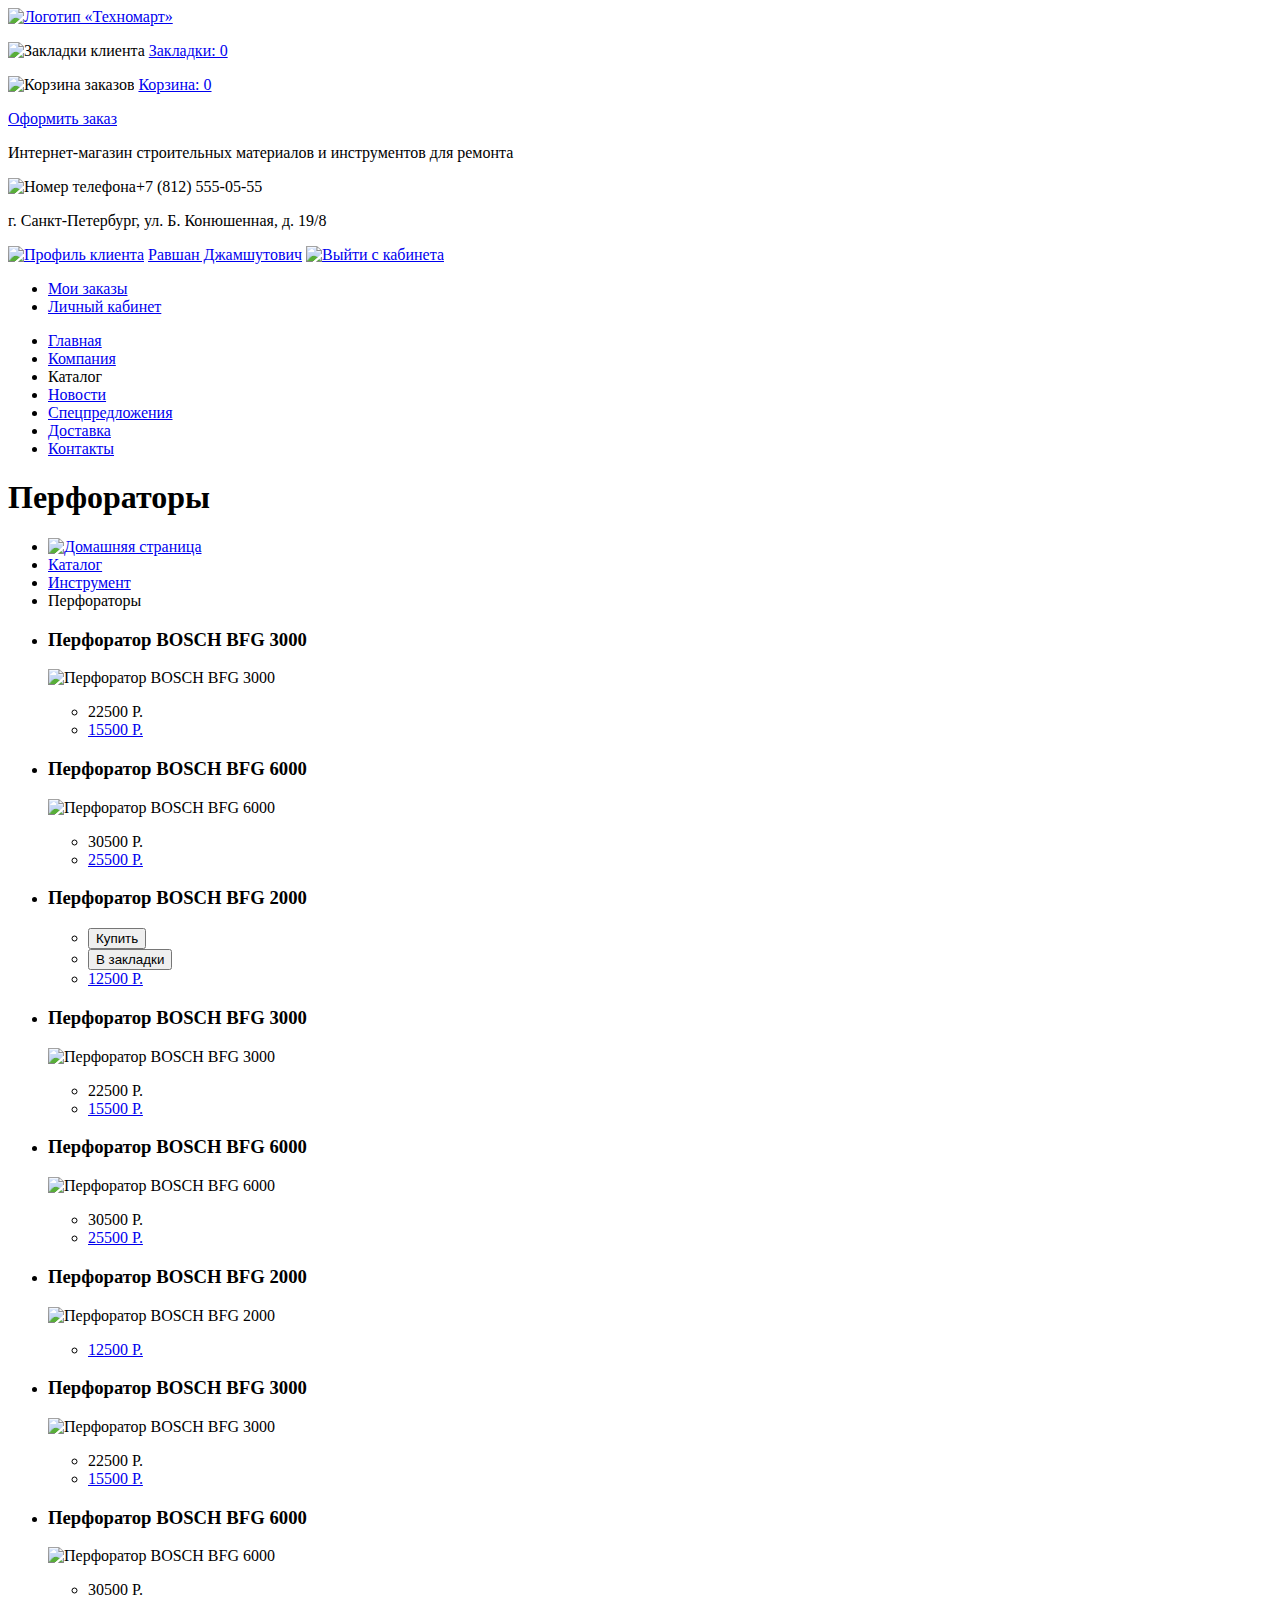
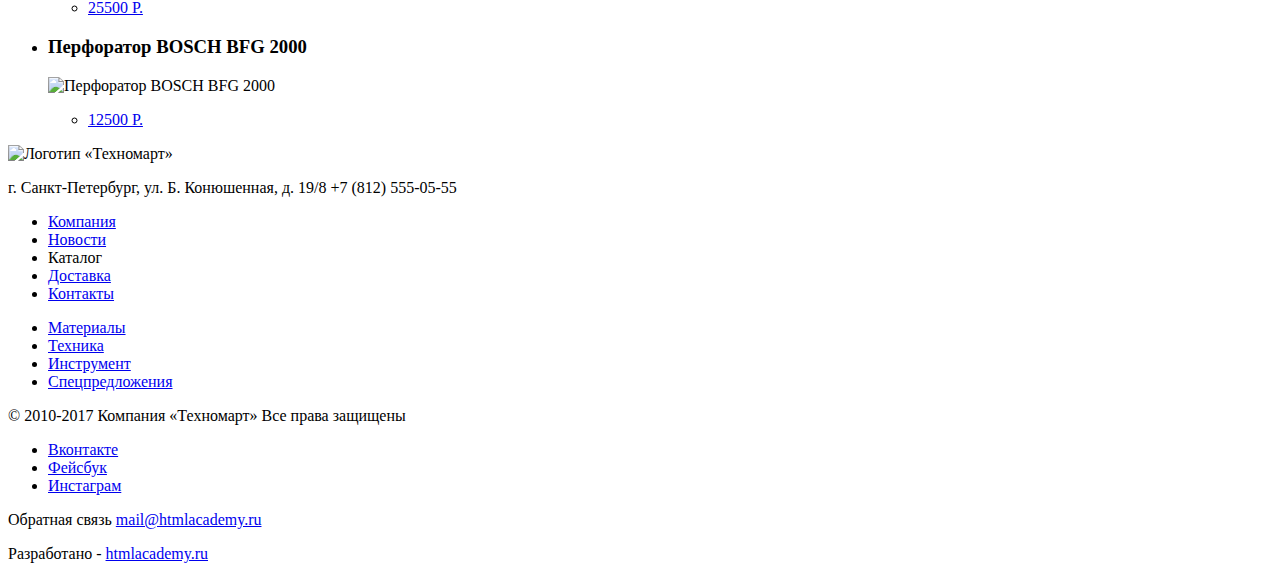
==== catalog.html @ 30ddc464 "Начало разметки личного проекта" ====
<!DOCTYPE html>
<html lang="ru">
  <head>
    <meta charset="utf-8">
    <title>HTML Academy: Техномарт</title>
  </head>
  <body>
    <header>
        <a href="index.html"><img src="img/logo.svg" alt="Логотип «Техномарт»"></a>
        <p><img src="img/marks.jpg" alt="Закладки клиента">
            <a href="#">Закладки: 0</a>
        </p>
        <p><img src="img/basket" alt="Корзина заказов">
            <a href="#">Корзина: 0</a>
        </p>
        <a href="#">Оформить заказ</a>
        <p>Интернет-магазин строительных материалов и инструментов для ремонта</p>
        <p><img src="img/phone.jpg" alt="Номер телефона">+7 (812) 555-05-55</p>
        <p>г. Санкт-Петербург, ул. Б. Конюшенная, д. 19/8</p>
        <div>
            <a href="#"><img src="img/person.jpg" alt="Профиль клиента"></a>
            <a href="#">Равшан Джамшутович</a>
            <a href="#"><img src="img/exit.jpg" alt="Выйти с кабинета"></a>
        </div>    
        <ul>
            <li><a href="#">Мои заказы</a></li>
            <li><a href="#">Личный кабинет</a></li>
        </ul>
        <nav>
            <ul>
              <li><a href="index.html">Главная</a></li>
              <li><a href="#">Компания</a></li>
              <li><a>Каталог</a></li>
              <li><a href="#">Новости</a></li>
              <li><a href="#">Спецпредложения</a></li>
              <li><a href="#">Доставка</a></li>
              <li><a href="#">Контакты</a></li>
            </ul>
        </nav>         
    </header>
    <main>
        <h1>Перфораторы</h1>
        <ul>
            <li><a href="index.html"><img src="img/home.jpg" alt="Домашняя страница"></a></li>
            <li><a href="catalog.html">Каталог</a></li>
            <li><a href="#">Инструмент</a></li>
            <li>Перфораторы</li>
        </ul>
        <section>
            <h2 hidden>Фильтры</h2>
        </section>
        <section>
            <h2 hidden>Сортировка</h2>
        </section>
        <section>
            <h2 hidden>Список товаров</h2>
            <ul>
                <li>
                    <h3>Перфоратор BOSCH BFG 3000</h3>
                    <p><img src="img/product1" alt="Перфоратор BOSCH BFG 3000"></p>
                    <ul>
                        <li>22500 Р.</li>
                        <li><a href="#">15500 Р.</a></li>
                    </ul>
                </li>
                <li>
                    <h3>Перфоратор BOSCH BFG 6000</h3>
                    <p><img src="img/product2" alt="Перфоратор BOSCH BFG 6000"></p>
                    <ul>
                        <li>30500 Р.</li>
                        <li><a href="#">25500 Р.</a></li>
                    </ul>
                </li>
                <li class="new">
                    <h3>Перфоратор BOSCH BFG 2000</h3>
                    <ul>
                        <li><button type="button">Купить</button></li>
                        <li><button type="button">В закладки</button></li> 
                    </ul>
                    <ul>
                        <li><a href="#">12500 Р.</a></li>
                    </ul>
                </li>
                <li>
                    <h3>Перфоратор BOSCH BFG 3000</h3>
                    <p><img src="img/product1" alt="Перфоратор BOSCH BFG 3000"></p>
                    <ul>
                        <li>22500 Р.</li>
                        <li><a href="#">15500 Р.</a></li>
                    </ul>
                </li>
                <li class="new">
                    <h3>Перфоратор BOSCH BFG 6000</h3>
                    <p><img src="img/product2" alt="Перфоратор BOSCH BFG 6000"></p>
                    <ul>
                        <li>30500 Р.</li>
                        <li><a href="#">25500 Р.</a></li>
                    </ul>
                </li>
                <li>
                    <h3>Перфоратор BOSCH BFG 2000</h3>
                    <p><img src="img/product3" alt="Перфоратор BOSCH BFG 2000"></p>
                    <ul>
                        <li><a href="#">12500 Р.</a></li>
                    </ul>
                </li>
                <li class="new">
                    <h3>Перфоратор BOSCH BFG 3000</h3>
                    <p><img src="img/product1" alt="Перфоратор BOSCH BFG 3000"></p>
                    <ul>
                        <li>22500 Р.</li>
                        <li><a href="#">15500 Р.</a></li>
                    </ul>
                </li>
                <li>
                    <h3>Перфоратор BOSCH BFG 6000</h3>
                    <p><img src="img/product2" alt="Перфоратор BOSCH BFG 6000"></p>
                    <ul>
                        <li>30500 Р.</li>
                        <li><a href="#">25500 Р.</a></li>
                    </ul>
                </li>
                <li>
                    <h3>Перфоратор BOSCH BFG 2000</h3>
                    <p><img src="img/product3" alt="Перфоратор BOSCH BFG 2000"></p>
                    <ul>
                        <li><a href="#">12500 Р.</a></li>
                    </ul>
                </li>
            </ul>
        </section>
    </main>
    <footer>
        <a><img src="img/logo.svg" alt="Логотип «Техномарт»"></a>
        <p>г. Санкт-Петербург, ул. Б. Конюшенная, д. 19/8
            +7 (812) 555-05-55</p>
        <ul>
            <li><a href="#">Компания</a></li>
            <li><a href="#">Новости</a></li>
            <li><a>Каталог</a></li>
            <li><a href="#">Доставка</a></li>
            <li><a href="#">Контакты</a></li>
        </ul>
        <ul>
            <li><a href="#">Материалы</a></li>
            <li><a href="#">Техника</a></li>
            <li><a href="#">Инструмент</a></li>
            <li><a href="#">Спецпредложения</a></li>
        </ul>
        <p>&copy; 2010-2017 Компания «Техномарт»
            Все права защищены</p>
        <div>
            <ul>
                <li><a href="#">Вконтакте</a></li>
                <li><a href="#">Фейсбук</a></li>
                <li><a href="#">Инстаграм</a></li>
            </ul>
        </div>
        <p>Обратная связь
            <a href="mailto:mail@htmlacademy.ru">mail@htmlacademy.ru</a></p>
        <p>Разработано -
            <a href="https://htmlacademy.ru/intensive/htmlcss">htmlacademy.ru</a></p>
    </footer>
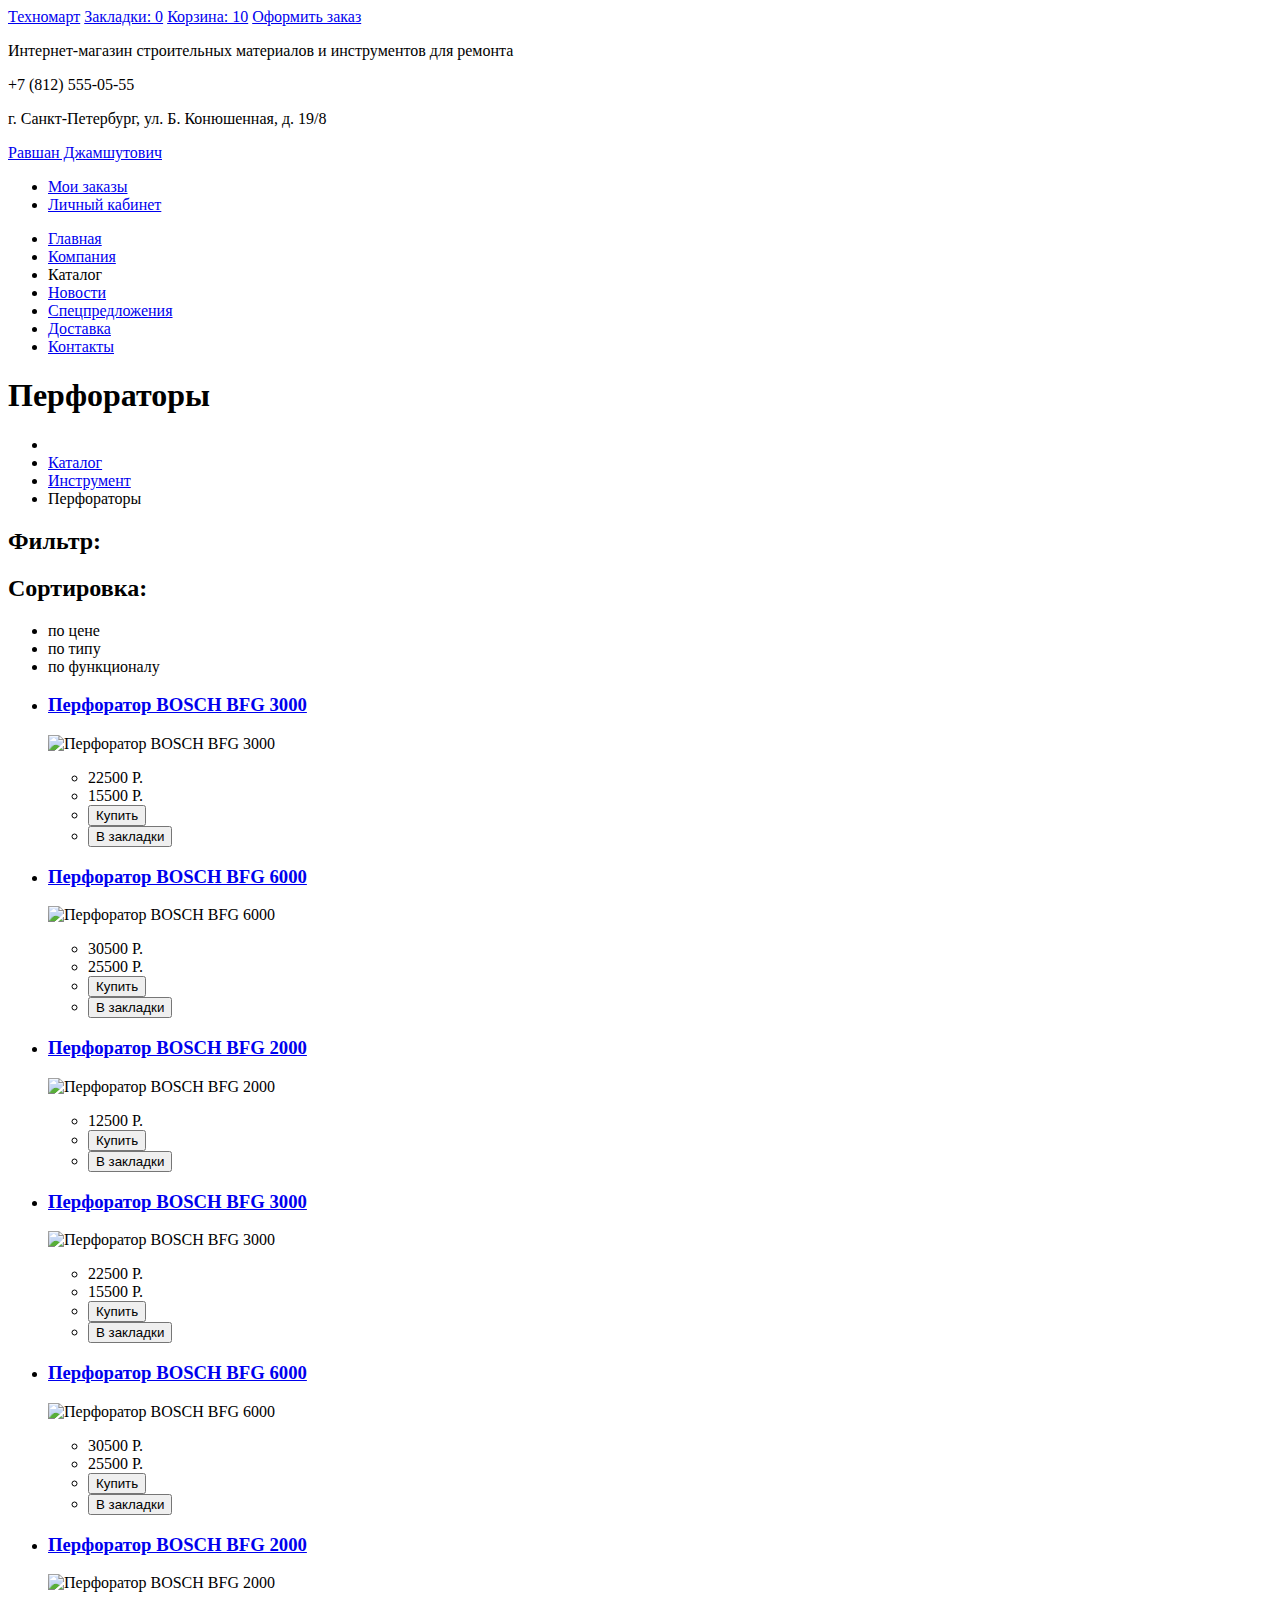
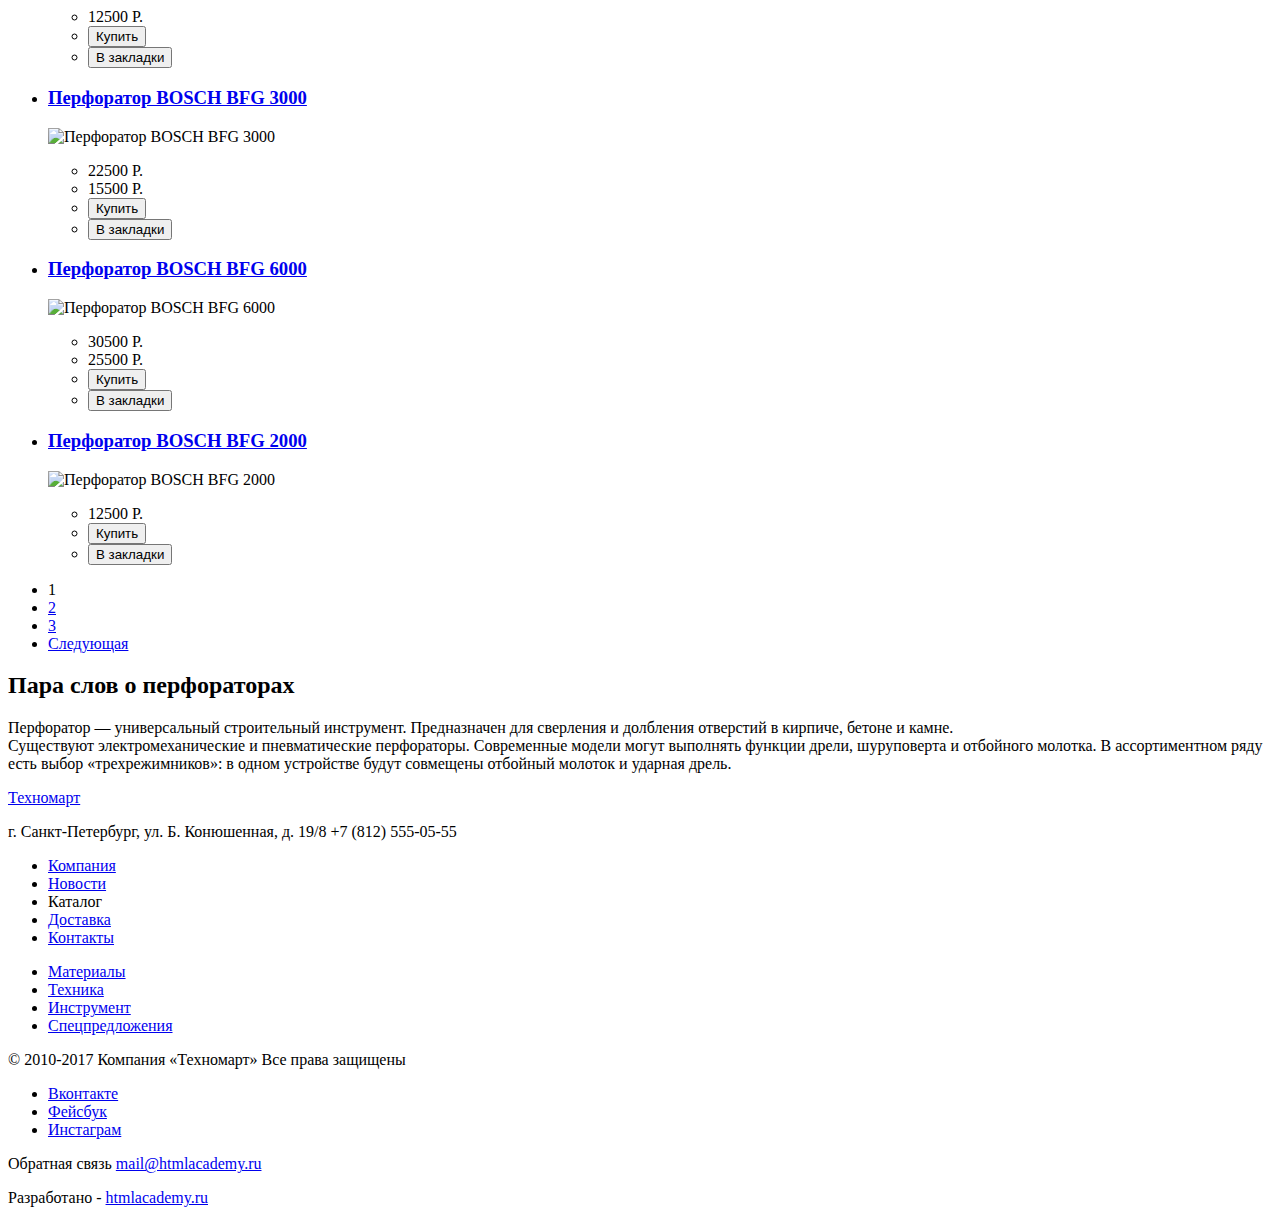
==== commit b4d41f99: "Дополнила разметку личного проекта" ====
--- a/catalog.html
+++ b/catalog.html
@@ -1,163 +1,214 @@
 <!DOCTYPE html>
 <html lang="ru">
-  <head>
-    <meta charset="utf-8">
-    <title>HTML Academy: Техномарт</title>
-  </head>
-  <body>
-    <header>
-        <a href="index.html"><img src="img/logo.svg" alt="Логотип «Техномарт»"></a>
-        <p><img src="img/marks.jpg" alt="Закладки клиента">
-            <a href="#">Закладки: 0</a>
-        </p>
-        <p><img src="img/basket" alt="Корзина заказов">
-            <a href="#">Корзина: 0</a>
-        </p>
-        <a href="#">Оформить заказ</a>
-        <p>Интернет-магазин строительных материалов и инструментов для ремонта</p>
-        <p><img src="img/phone.jpg" alt="Номер телефона">+7 (812) 555-05-55</p>
-        <p>г. Санкт-Петербург, ул. Б. Конюшенная, д. 19/8</p>
-        <div>
-            <a href="#"><img src="img/person.jpg" alt="Профиль клиента"></a>
-            <a href="#">Равшан Джамшутович</a>
-            <a href="#"><img src="img/exit.jpg" alt="Выйти с кабинета"></a>
-        </div>    
-        <ul>
-            <li><a href="#">Мои заказы</a></li>
-            <li><a href="#">Личный кабинет</a></li>
-        </ul>
-        <nav>
-            <ul>
-              <li><a href="index.html">Главная</a></li>
-              <li><a href="#">Компания</a></li>
-              <li><a>Каталог</a></li>
-              <li><a href="#">Новости</a></li>
-              <li><a href="#">Спецпредложения</a></li>
-              <li><a href="#">Доставка</a></li>
-              <li><a href="#">Контакты</a></li>
-            </ul>
-        </nav>         
-    </header>
-    <main>
-        <h1>Перфораторы</h1>
-        <ul>
-            <li><a href="index.html"><img src="img/home.jpg" alt="Домашняя страница"></a></li>
-            <li><a href="catalog.html">Каталог</a></li>
-            <li><a href="#">Инструмент</a></li>
-            <li>Перфораторы</li>
-        </ul>
-        <section>
-            <h2 hidden>Фильтры</h2>
-        </section>
-        <section>
-            <h2 hidden>Сортировка</h2>
-        </section>
-        <section>
-            <h2 hidden>Список товаров</h2>
-            <ul>
-                <li>
-                    <h3>Перфоратор BOSCH BFG 3000</h3>
-                    <p><img src="img/product1" alt="Перфоратор BOSCH BFG 3000"></p>
-                    <ul>
-                        <li>22500 Р.</li>
-                        <li><a href="#">15500 Р.</a></li>
-                    </ul>
-                </li>
-                <li>
-                    <h3>Перфоратор BOSCH BFG 6000</h3>
-                    <p><img src="img/product2" alt="Перфоратор BOSCH BFG 6000"></p>
-                    <ul>
-                        <li>30500 Р.</li>
-                        <li><a href="#">25500 Р.</a></li>
-                    </ul>
-                </li>
-                <li class="new">
-                    <h3>Перфоратор BOSCH BFG 2000</h3>
-                    <ul>
-                        <li><button type="button">Купить</button></li>
-                        <li><button type="button">В закладки</button></li> 
-                    </ul>
-                    <ul>
-                        <li><a href="#">12500 Р.</a></li>
-                    </ul>
-                </li>
-                <li>
-                    <h3>Перфоратор BOSCH BFG 3000</h3>
-                    <p><img src="img/product1" alt="Перфоратор BOSCH BFG 3000"></p>
-                    <ul>
-                        <li>22500 Р.</li>
-                        <li><a href="#">15500 Р.</a></li>
-                    </ul>
-                </li>
-                <li class="new">
-                    <h3>Перфоратор BOSCH BFG 6000</h3>
-                    <p><img src="img/product2" alt="Перфоратор BOSCH BFG 6000"></p>
-                    <ul>
-                        <li>30500 Р.</li>
-                        <li><a href="#">25500 Р.</a></li>
-                    </ul>
-                </li>
-                <li>
-                    <h3>Перфоратор BOSCH BFG 2000</h3>
-                    <p><img src="img/product3" alt="Перфоратор BOSCH BFG 2000"></p>
-                    <ul>
-                        <li><a href="#">12500 Р.</a></li>
-                    </ul>
-                </li>
-                <li class="new">
-                    <h3>Перфоратор BOSCH BFG 3000</h3>
-                    <p><img src="img/product1" alt="Перфоратор BOSCH BFG 3000"></p>
-                    <ul>
-                        <li>22500 Р.</li>
-                        <li><a href="#">15500 Р.</a></li>
-                    </ul>
-                </li>
-                <li>
-                    <h3>Перфоратор BOSCH BFG 6000</h3>
-                    <p><img src="img/product2" alt="Перфоратор BOSCH BFG 6000"></p>
-                    <ul>
-                        <li>30500 Р.</li>
-                        <li><a href="#">25500 Р.</a></li>
-                    </ul>
-                </li>
-                <li>
-                    <h3>Перфоратор BOSCH BFG 2000</h3>
-                    <p><img src="img/product3" alt="Перфоратор BOSCH BFG 2000"></p>
-                    <ul>
-                        <li><a href="#">12500 Р.</a></li>
-                    </ul>
-                </li>
-            </ul>
-        </section>
-    </main>
-    <footer>
-        <a><img src="img/logo.svg" alt="Логотип «Техномарт»"></a>
-        <p>г. Санкт-Петербург, ул. Б. Конюшенная, д. 19/8
-            +7 (812) 555-05-55</p>
-        <ul>
-            <li><a href="#">Компания</a></li>
-            <li><a href="#">Новости</a></li>
-            <li><a>Каталог</a></li>
-            <li><a href="#">Доставка</a></li>
-            <li><a href="#">Контакты</a></li>
-        </ul>
-        <ul>
-            <li><a href="#">Материалы</a></li>
-            <li><a href="#">Техника</a></li>
-            <li><a href="#">Инструмент</a></li>
-            <li><a href="#">Спецпредложения</a></li>
-        </ul>
-        <p>&copy; 2010-2017 Компания «Техномарт»
-            Все права защищены</p>
-        <div>
-            <ul>
-                <li><a href="#">Вконтакте</a></li>
-                <li><a href="#">Фейсбук</a></li>
-                <li><a href="#">Инстаграм</a></li>
-            </ul>
-        </div>
-        <p>Обратная связь
-            <a href="mailto:mail@htmlacademy.ru">mail@htmlacademy.ru</a></p>
-        <p>Разработано -
-            <a href="https://htmlacademy.ru/intensive/htmlcss">htmlacademy.ru</a></p>
-    </footer>+
+<head>
+  <meta charset="utf-8">
+  <title>HTML Academy: Техномарт</title>
+</head>
+
+<body>
+  <header>
+    <div>
+      <a href="index.html">Техномарт</a>
+      <a href="#">Закладки: 0</a>
+      <a href="#">Корзина: 10</a>
+      <a href="#">Оформить заказ</a>
+    </div>
+    <p>Интернет-магазин строительных материалов и инструментов для ремонта</p>
+    <p>+7 (812) 555-05-55</p>
+    <p>г. Санкт-Петербург, ул. Б. Конюшенная, д. 19/8</p>
+    <p><a href="#">Равшан Джамшутович</a></p>
+    <ul>
+      <li><a href="#">Мои заказы</a></li>
+      <li><a href="#">Личный кабинет</a></li>
+    </ul>
+    <nav>
+      <ul>
+        <li><a href="index.html">Главная</a></li>
+        <li><a href="#">Компания</a></li>
+        <li><a>Каталог</a></li>
+        <li><a href="#">Новости</a></li>
+        <li><a href="#">Спецпредложения</a></li>
+        <li><a href="#">Доставка</a></li>
+        <li><a href="#">Контакты</a></li>
+      </ul>
+    </nav>
+  </header>
+  <main>
+    <h1>Перфораторы</h1>
+    <ul>
+      <li><a href="index.html"></a></li>
+      <li><a href="catalog.html">Каталог</a></li>
+      <li><a href="#">Инструмент</a></li>
+      <li>Перфораторы</li>
+    </ul>
+    <section>
+      <h2>Фильтр:</h2>
+    </section>
+    <section>
+      <h2>Сортировка:</h2>
+      <ul>
+        <li>по цене</li>
+        <li>по типу</li>
+        <li>по функционалу</li>
+      </ul>
+    </section>
+    <section>
+      <h2 hidden>Список товаров</h2>
+      <ul>
+        <li>
+          <h3><a href="#">Перфоратор BOSCH BFG 3000</a></h3>
+          <p><img src="img/bfg3000.jpg" alt="Перфоратор BOSCH BFG 3000"></p>
+          <ul>
+            <li>22500 Р.</li>
+            <li>15500 Р.</li>
+          </ul>
+          <ul>
+            <li><button type="button">Купить</button></li>
+            <li><button type="button">В закладки</button></li>
+          </ul>
+        </li>
+        <li>
+          <h3><a href="#">Перфоратор BOSCH BFG 6000</a></h3>
+          <p><img src="img/bfg6000.jpg" alt="Перфоратор BOSCH BFG 6000"></p>
+          <ul>
+            <li>30500 Р.</li>
+            <li>25500 Р.</li>
+          </ul>
+          <ul>
+            <li><button type="button">Купить</button></li>
+            <li><button type="button">В закладки</button></li>
+          </ul>
+        </li>
+        <li class="new">
+          <h3><a href="#">Перфоратор BOSCH BFG 2000</a></h3>
+          <p><img src="img/bfg2000.jpg" alt="Перфоратор BOSCH BFG 2000"></p>
+          <ul>
+            <li>12500 Р.</li>
+          </ul>
+          <ul>
+            <li><button type="button">Купить</button></li>
+            <li><button type="button">В закладки</button></li>
+          </ul>
+        </li>
+        <li>
+          <h3><a href="#">Перфоратор BOSCH BFG 3000</a></h3>
+          <p><img src="img/bfg3000.jpg" alt="Перфоратор BOSCH BFG 3000"></p>
+          <ul>
+            <li>22500 Р.</li>
+            <li>15500 Р.</li>
+          </ul>
+          <ul>
+            <li><button type="button">Купить</button></li>
+            <li><button type="button">В закладки</button></li>
+          </ul>
+        </li>
+        <li class="new">
+          <h3><a href="#">Перфоратор BOSCH BFG 6000</a></h3>
+          <p><img src="img/bfg6000.jpg" alt="Перфоратор BOSCH BFG 6000"></p>
+          <ul>
+            <li>30500 Р.</li>
+            <li>25500 Р.</li>
+          </ul>
+          <ul>
+            <li><button type="button">Купить</button></li>
+            <li><button type="button">В закладки</button></li>
+          </ul>
+        </li>
+        <li>
+          <h3><a href="#">Перфоратор BOSCH BFG 2000</a></h3>
+          <p><img src="img/bfg2000.jpg" alt="Перфоратор BOSCH BFG 2000"></p>
+          <ul>
+            <li>12500 Р.</li>
+          </ul>
+          <ul>
+            <li><button type="button">Купить</button></li>
+            <li><button type="button">В закладки</button></li>
+          </ul>
+        </li>
+        <li class="new">
+          <h3><a href="#">Перфоратор BOSCH BFG 3000</a></h3>
+          <p><img src="img/bfg3000.jpg" alt="Перфоратор BOSCH BFG 3000"></p>
+          <ul>
+            <li>22500 Р.</li>
+            <li>15500 Р.</li>
+          </ul>
+          <ul>
+            <li><button type="button">Купить</button></li>
+            <li><button type="button">В закладки</button></li>
+          </ul>
+        </li>
+        <li>
+          <h3><a href="#">Перфоратор BOSCH BFG 6000</a></h3>
+          <p><img src="img/bfg6000.jpg" alt="Перфоратор BOSCH BFG 6000"></p>
+          <ul>
+            <li>30500 Р.</li>
+            <li>25500 Р.</li>
+          </ul>
+          <ul>
+            <li><button type="button">Купить</button></li>
+            <li><button type="button">В закладки</button></li>
+          </ul>
+        </li>
+        <li>
+          <h3><a href="#">Перфоратор BOSCH BFG 2000</a></h3>
+          <p><img src="img/bfg2000.jpg" alt="Перфоратор BOSCH BFG 2000"></p>
+          <ul>
+            <li>12500 Р.</li>
+          </ul>
+          <ul>
+            <li><button type="button">Купить</button></li>
+            <li><button type="button">В закладки</button></li>
+          </ul>
+        </li>
+      </ul>
+      <ul>
+        <li><a>1</a></li>
+        <li><a href="#">2</a></li>
+        <li><a href="#">3</a></li>
+        <li><a href="#">Следующая</a></li>
+      </ul>
+    </section>
+    <section>
+      <h2>Пара слов о перфораторах</h2>
+      <p>Перфоратор — универсальный строительный инструмент. Предназначен для сверления и долбления отверстий в кирпиче,
+        бетоне и камне.<br>
+        Существуют электромеханические и пневматические перфораторы. Современные модели могут выполнять функции дрели,
+        шуруповерта и отбойного молотка. В ассортиментном ряду есть выбор «трехрежимников»: в одном устройстве будут
+        совмещены отбойный молоток и ударная дрель.</p>
+    </section>
+  </main>
+  <footer>
+    <a href="index.html">Техномарт</a>
+    <p>г. Санкт-Петербург, ул. Б. Конюшенная, д. 19/8
+      +7 (812) 555-05-55</p>
+    <ul>
+      <li><a href="#">Компания</a></li>
+      <li><a href="#">Новости</a></li>
+      <li><a>Каталог</a></li>
+      <li><a href="#">Доставка</a></li>
+      <li><a href="#">Контакты</a></li>
+    </ul>
+    <ul>
+      <li><a href="#">Материалы</a></li>
+      <li><a href="#">Техника</a></li>
+      <li><a href="#">Инструмент</a></li>
+      <li><a href="#">Спецпредложения</a></li>
+    </ul>
+    <p>&copy; 2010-2017 Компания «Техномарт»
+      Все права защищены</p>
+    <div>
+      <ul>
+        <li><a href="#">Вконтакте</a></li>
+        <li><a href="#">Фейсбук</a></li>
+        <li><a href="#">Инстаграм</a></li>
+      </ul>
+    </div>
+    <p>Обратная связь
+      <a href="mailto:mail@htmlacademy.ru">mail@htmlacademy.ru</a></p>
+    <p>Разработано -
+      <a href="https://htmlacademy.ru/intensive/htmlcss">htmlacademy.ru</a></p>
+  </footer>
+</body>
+
+</html>
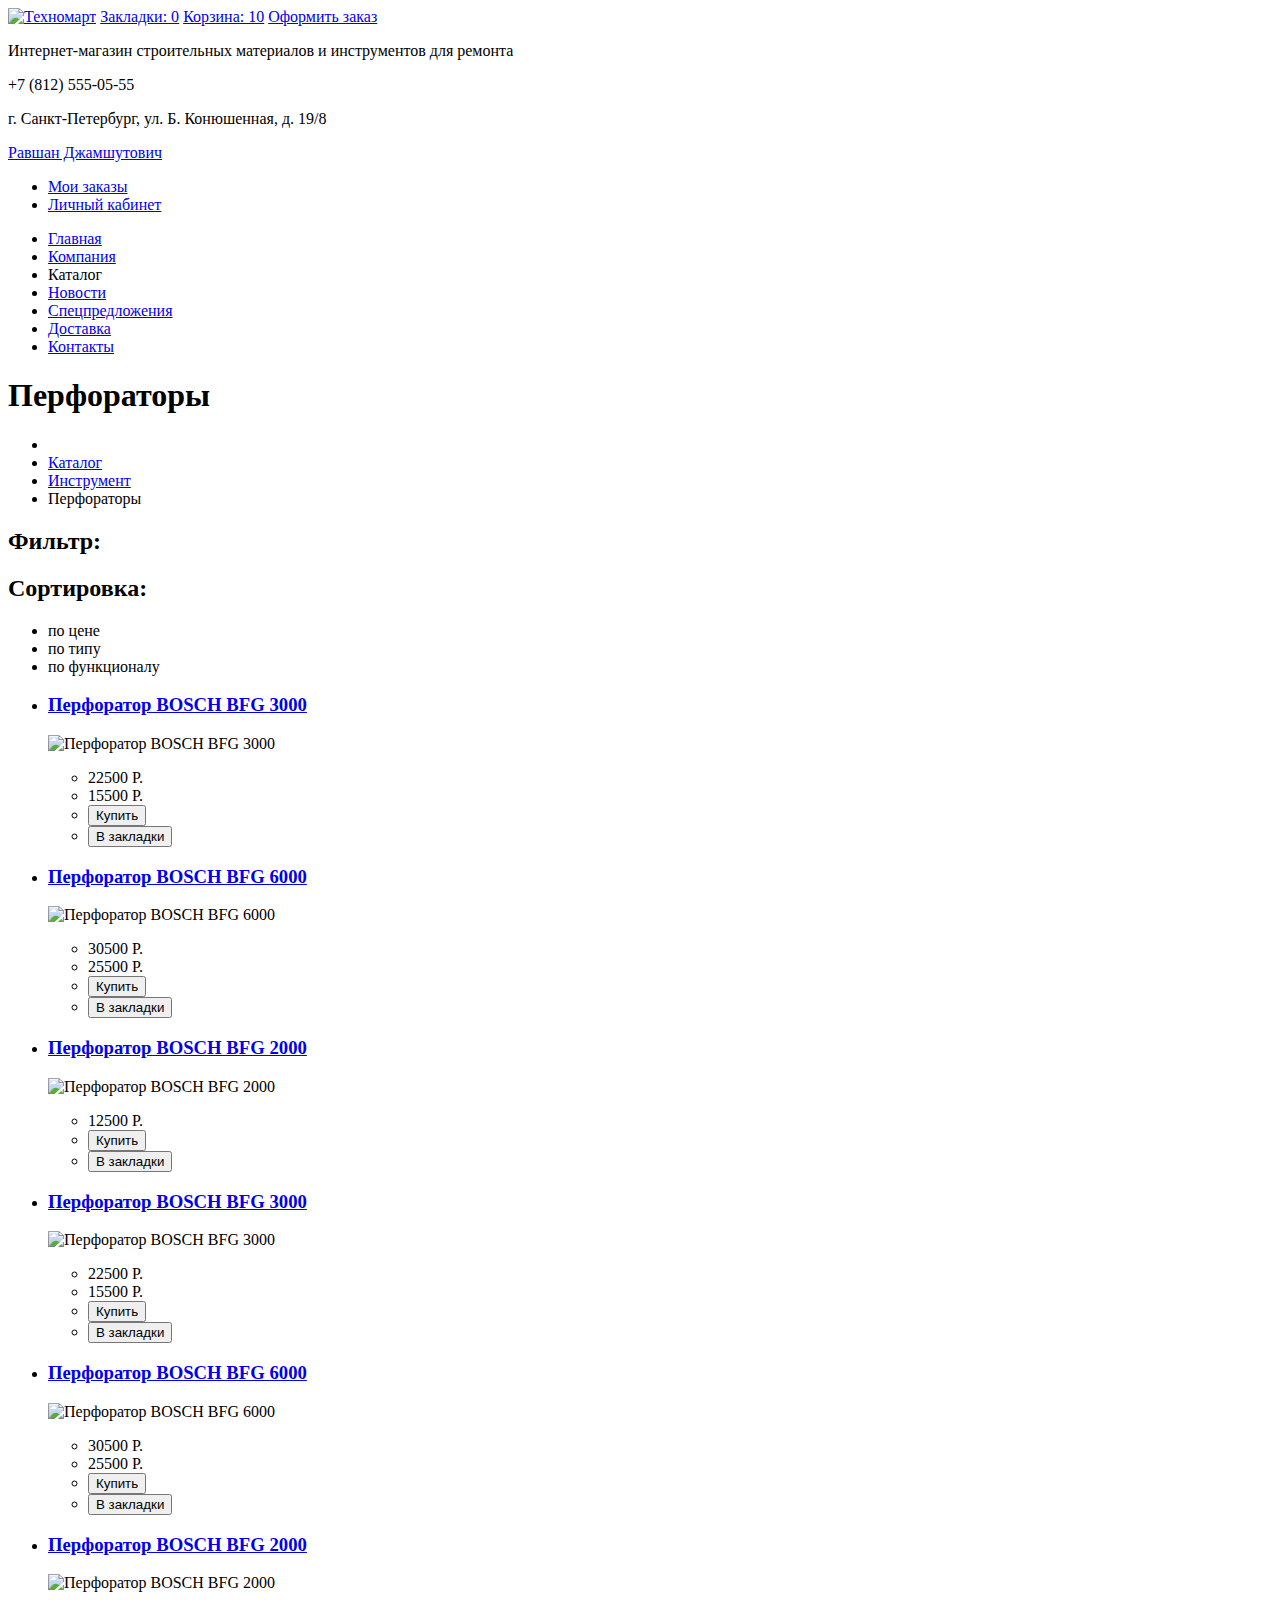
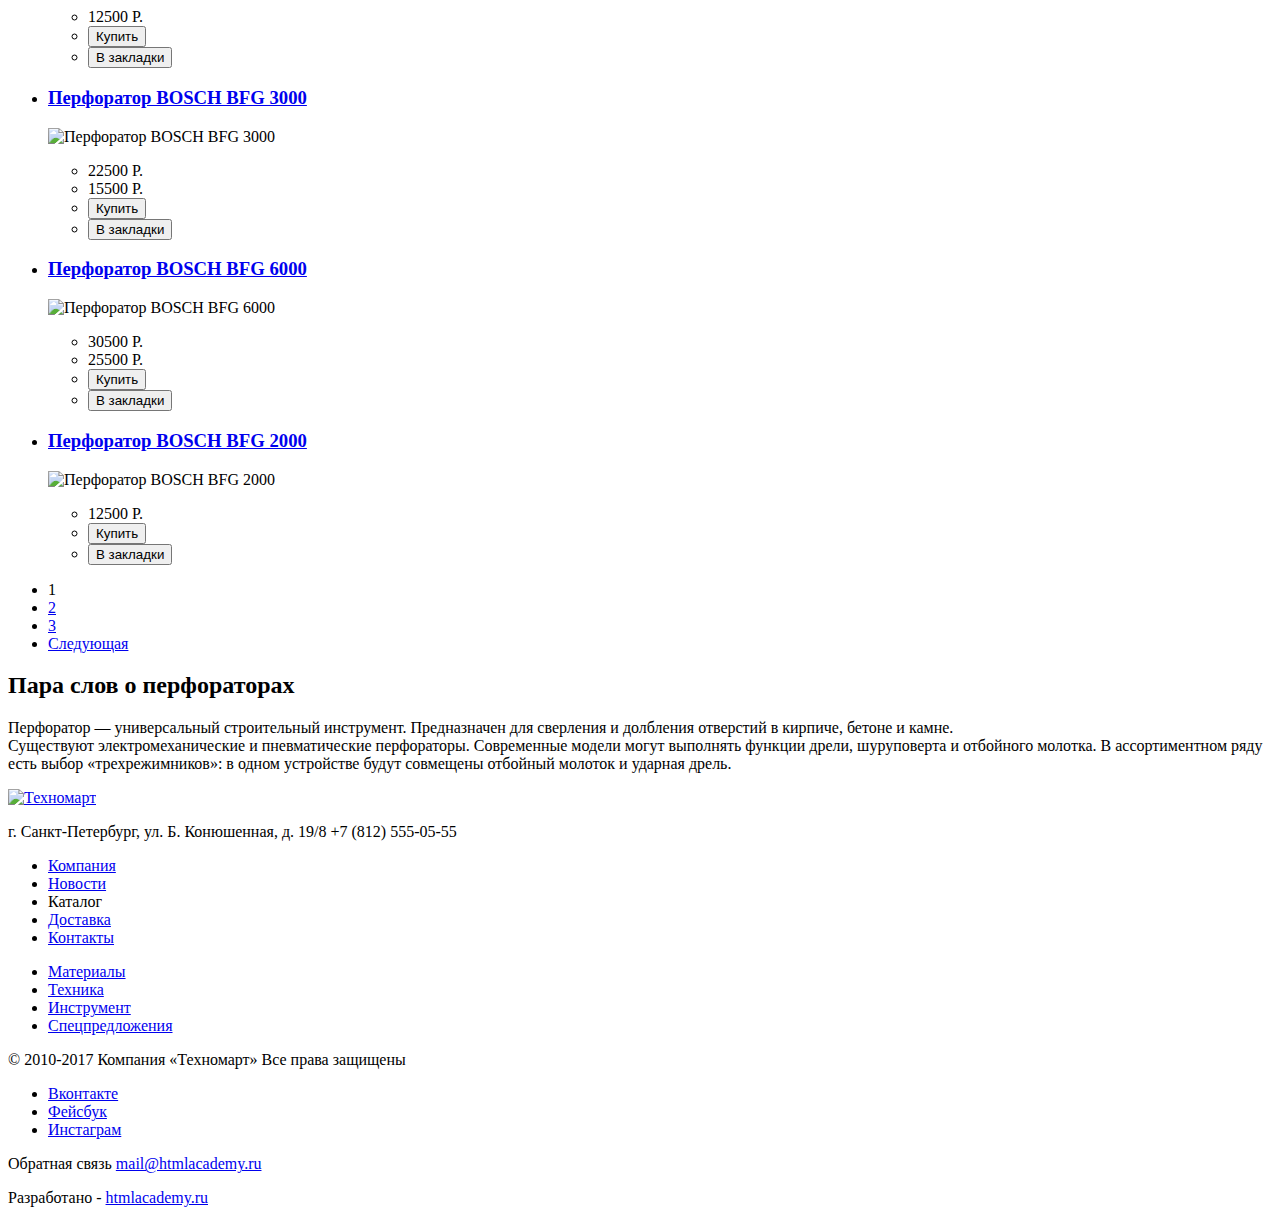
==== commit cc29f1f8: "Начинаем готовить графику" ====
--- a/catalog.html
+++ b/catalog.html
@@ -9,7 +9,7 @@
 <body>
   <header>
     <div>
-      <a href="index.html">Техномарт</a>
+      <a href="index.html"><img src="img/logo-tekhnomart.png" width="109" height="19" alt="Техномарт"></a>
       <a href="#">Закладки: 0</a>
       <a href="#">Корзина: 10</a>
       <a href="#">Оформить заказ</a>
@@ -58,7 +58,7 @@
       <ul>
         <li>
           <h3><a href="#">Перфоратор BOSCH BFG 3000</a></h3>
-          <p><img src="img/bfg3000.jpg" alt="Перфоратор BOSCH BFG 3000"></p>
+          <p><img src="img/bfg3000.jpg" width="218" height="170" alt="Перфоратор BOSCH BFG 3000"></p>
           <ul>
             <li>22500 Р.</li>
             <li>15500 Р.</li>
@@ -70,7 +70,7 @@
         </li>
         <li>
           <h3><a href="#">Перфоратор BOSCH BFG 6000</a></h3>
-          <p><img src="img/bfg6000.jpg" alt="Перфоратор BOSCH BFG 6000"></p>
+          <p><img src="img/bfg6000.jpg" width="218" height="170" alt="Перфоратор BOSCH BFG 6000"></p>
           <ul>
             <li>30500 Р.</li>
             <li>25500 Р.</li>
@@ -82,7 +82,7 @@
         </li>
         <li class="new">
           <h3><a href="#">Перфоратор BOSCH BFG 2000</a></h3>
-          <p><img src="img/bfg2000.jpg" alt="Перфоратор BOSCH BFG 2000"></p>
+          <p><img src="img/bfg2000.jpg" width="218" height="170" alt="Перфоратор BOSCH BFG 2000"></p>
           <ul>
             <li>12500 Р.</li>
           </ul>
@@ -93,7 +93,7 @@
         </li>
         <li>
           <h3><a href="#">Перфоратор BOSCH BFG 3000</a></h3>
-          <p><img src="img/bfg3000.jpg" alt="Перфоратор BOSCH BFG 3000"></p>
+          <p><img src="img/bfg3000.jpg" width="218" height="170" alt="Перфоратор BOSCH BFG 3000"></p>
           <ul>
             <li>22500 Р.</li>
             <li>15500 Р.</li>
@@ -105,7 +105,7 @@
         </li>
         <li class="new">
           <h3><a href="#">Перфоратор BOSCH BFG 6000</a></h3>
-          <p><img src="img/bfg6000.jpg" alt="Перфоратор BOSCH BFG 6000"></p>
+          <p><img src="img/bfg6000.jpg" width="218" height="170" alt="Перфоратор BOSCH BFG 6000"></p>
           <ul>
             <li>30500 Р.</li>
             <li>25500 Р.</li>
@@ -117,7 +117,7 @@
         </li>
         <li>
           <h3><a href="#">Перфоратор BOSCH BFG 2000</a></h3>
-          <p><img src="img/bfg2000.jpg" alt="Перфоратор BOSCH BFG 2000"></p>
+          <p><img src="img/bfg2000.jpg" width="218" height="170" alt="Перфоратор BOSCH BFG 2000"></p>
           <ul>
             <li>12500 Р.</li>
           </ul>
@@ -128,7 +128,7 @@
         </li>
         <li class="new">
           <h3><a href="#">Перфоратор BOSCH BFG 3000</a></h3>
-          <p><img src="img/bfg3000.jpg" alt="Перфоратор BOSCH BFG 3000"></p>
+          <p><img src="img/bfg3000.jpg" width="218" height="170" alt="Перфоратор BOSCH BFG 3000"></p>
           <ul>
             <li>22500 Р.</li>
             <li>15500 Р.</li>
@@ -140,7 +140,7 @@
         </li>
         <li>
           <h3><a href="#">Перфоратор BOSCH BFG 6000</a></h3>
-          <p><img src="img/bfg6000.jpg" alt="Перфоратор BOSCH BFG 6000"></p>
+          <p><img src="img/bfg6000.jpg" width="218" height="170" alt="Перфоратор BOSCH BFG 6000"></p>
           <ul>
             <li>30500 Р.</li>
             <li>25500 Р.</li>
@@ -152,7 +152,7 @@
         </li>
         <li>
           <h3><a href="#">Перфоратор BOSCH BFG 2000</a></h3>
-          <p><img src="img/bfg2000.jpg" alt="Перфоратор BOSCH BFG 2000"></p>
+          <p><img src="img/bfg2000.jpg" width="218" height="170" alt="Перфоратор BOSCH BFG 2000"></p>
           <ul>
             <li>12500 Р.</li>
           </ul>
@@ -179,7 +179,7 @@
     </section>
   </main>
   <footer>
-    <a href="index.html">Техномарт</a>
+    <a href="index.html"><img src="img/logo-tekhnomart.png" width="138" height="23" alt="Техномарт"></a>
     <p>г. Санкт-Петербург, ул. Б. Конюшенная, д. 19/8
       +7 (812) 555-05-55</p>
     <ul>
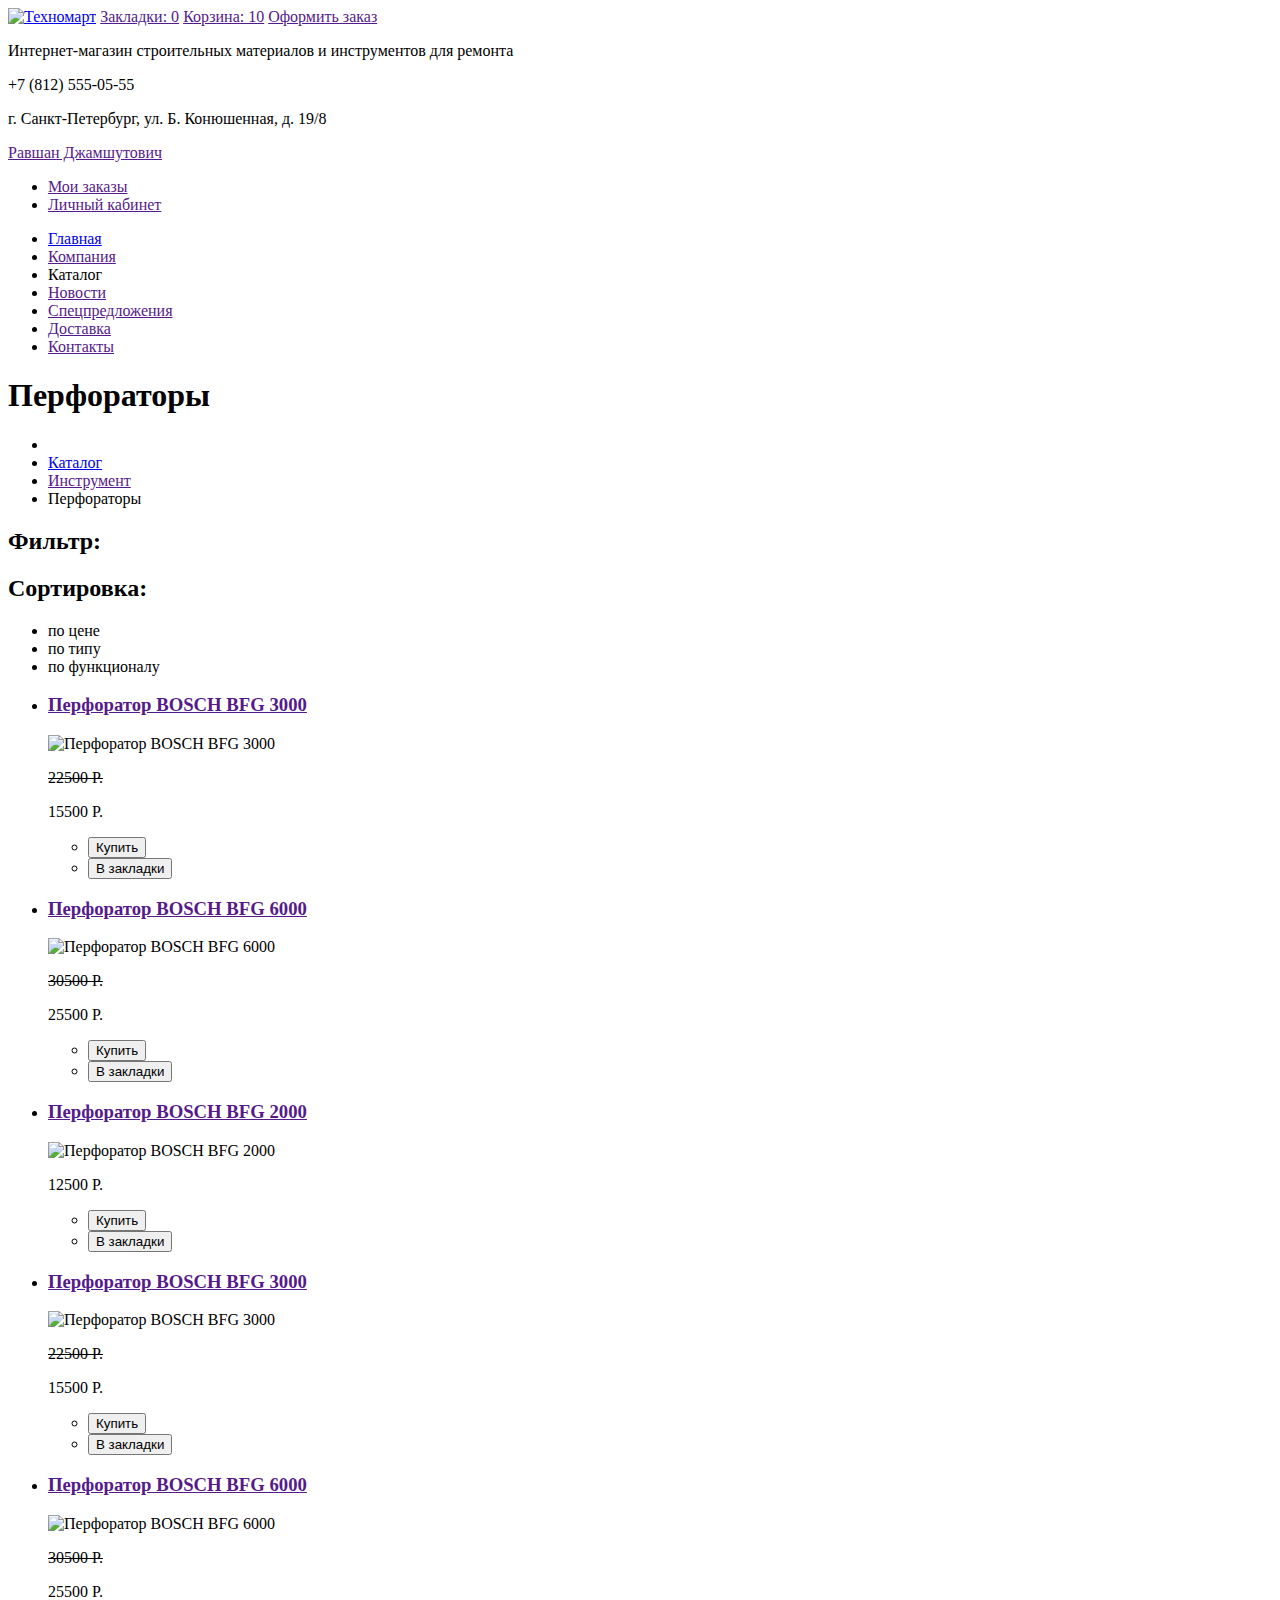
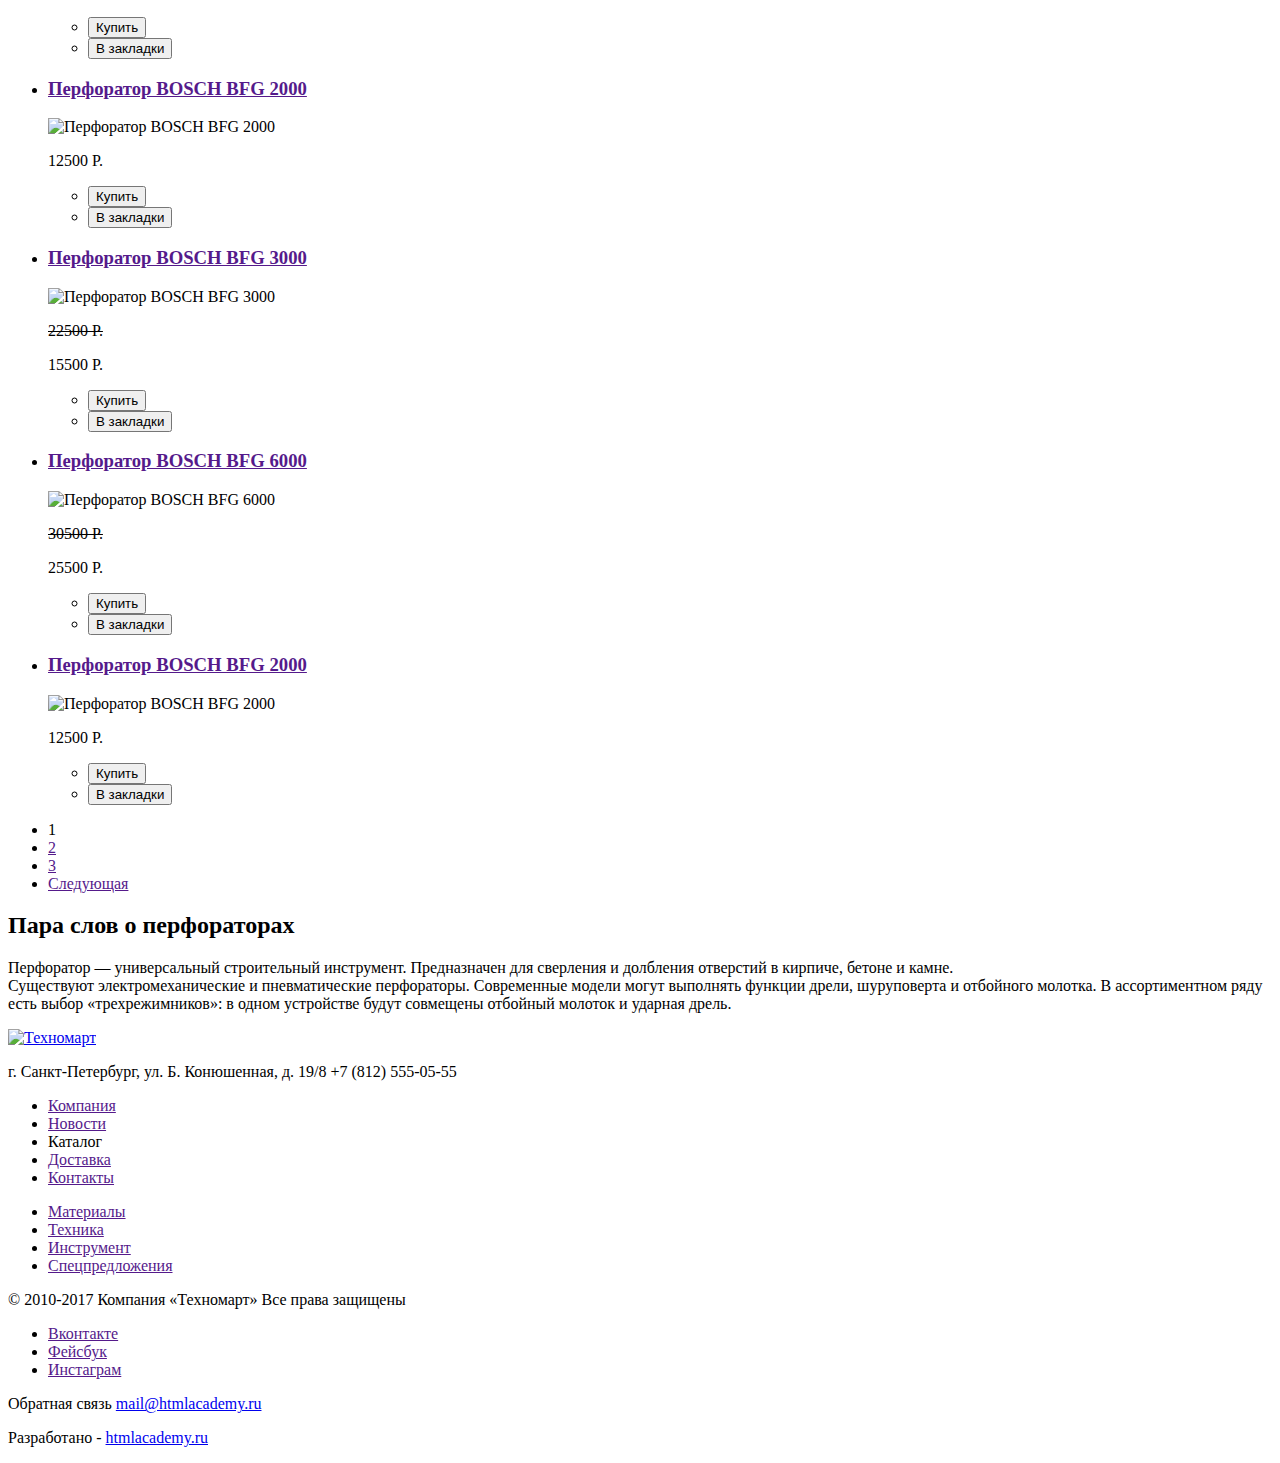
==== commit 75550021: "Правки в верстку согласно замечаниям" ====
--- a/catalog.html
+++ b/catalog.html
@@ -10,27 +10,27 @@
   <header>
     <div>
       <a href="index.html"><img src="img/logo-tekhnomart.png" width="109" height="19" alt="Техномарт"></a>
-      <a href="#">Закладки: 0</a>
-      <a href="#">Корзина: 10</a>
-      <a href="#">Оформить заказ</a>
+      <a href="">Закладки: 0</a>
+      <a href="">Корзина: 10</a>
+      <a href="">Оформить заказ</a>
     </div>
     <p>Интернет-магазин строительных материалов и инструментов для ремонта</p>
     <p>+7 (812) 555-05-55</p>
     <p>г. Санкт-Петербург, ул. Б. Конюшенная, д. 19/8</p>
-    <p><a href="#">Равшан Джамшутович</a></p>
+    <p><a href="">Равшан Джамшутович</a></p>
     <ul>
-      <li><a href="#">Мои заказы</a></li>
-      <li><a href="#">Личный кабинет</a></li>
+      <li><a href="">Мои заказы</a></li>
+      <li><a href="">Личный кабинет</a></li>
     </ul>
     <nav>
       <ul>
         <li><a href="index.html">Главная</a></li>
-        <li><a href="#">Компания</a></li>
+        <li><a href="">Компания</a></li>
         <li><a>Каталог</a></li>
-        <li><a href="#">Новости</a></li>
-        <li><a href="#">Спецпредложения</a></li>
-        <li><a href="#">Доставка</a></li>
-        <li><a href="#">Контакты</a></li>
+        <li><a href="">Новости</a></li>
+        <li><a href="">Спецпредложения</a></li>
+        <li><a href="">Доставка</a></li>
+        <li><a href="">Контакты</a></li>
       </ul>
     </nav>
   </header>
@@ -39,7 +39,7 @@
     <ul>
       <li><a href="index.html"></a></li>
       <li><a href="catalog.html">Каталог</a></li>
-      <li><a href="#">Инструмент</a></li>
+      <li><a href="">Инструмент</a></li>
       <li>Перфораторы</li>
     </ul>
     <section>
@@ -57,105 +57,87 @@
       <h2 hidden>Список товаров</h2>
       <ul>
         <li>
-          <h3><a href="#">Перфоратор BOSCH BFG 3000</a></h3>
+          <h3><a href="">Перфоратор BOSCH BFG 3000</a></h3>
           <p><img src="img/bfg3000.jpg" width="218" height="170" alt="Перфоратор BOSCH BFG 3000"></p>
-          <ul>
-            <li>22500 Р.</li>
-            <li>15500 Р.</li>
-          </ul>
+          <del>22500 Р.</del>
+          <p>15500 Р.</p>
           <ul>
             <li><button type="button">Купить</button></li>
             <li><button type="button">В закладки</button></li>
           </ul>
         </li>
         <li>
-          <h3><a href="#">Перфоратор BOSCH BFG 6000</a></h3>
+          <h3><a href="">Перфоратор BOSCH BFG 6000</a></h3>
           <p><img src="img/bfg6000.jpg" width="218" height="170" alt="Перфоратор BOSCH BFG 6000"></p>
-          <ul>
-            <li>30500 Р.</li>
-            <li>25500 Р.</li>
-          </ul>
+          <del>30500 Р.</del>
+          <p>25500 Р.</p>
           <ul>
             <li><button type="button">Купить</button></li>
             <li><button type="button">В закладки</button></li>
           </ul>
         </li>
         <li class="new">
-          <h3><a href="#">Перфоратор BOSCH BFG 2000</a></h3>
+          <h3><a href="">Перфоратор BOSCH BFG 2000</a></h3>
           <p><img src="img/bfg2000.jpg" width="218" height="170" alt="Перфоратор BOSCH BFG 2000"></p>
-          <ul>
-            <li>12500 Р.</li>
-          </ul>
+          <p>12500 Р.</p>
           <ul>
             <li><button type="button">Купить</button></li>
             <li><button type="button">В закладки</button></li>
           </ul>
         </li>
         <li>
-          <h3><a href="#">Перфоратор BOSCH BFG 3000</a></h3>
+          <h3><a href="">Перфоратор BOSCH BFG 3000</a></h3>
           <p><img src="img/bfg3000.jpg" width="218" height="170" alt="Перфоратор BOSCH BFG 3000"></p>
-          <ul>
-            <li>22500 Р.</li>
-            <li>15500 Р.</li>
-          </ul>
+          <del>22500 Р.</del>
+          <p>15500 Р.</p>
           <ul>
             <li><button type="button">Купить</button></li>
             <li><button type="button">В закладки</button></li>
           </ul>
         </li>
         <li class="new">
-          <h3><a href="#">Перфоратор BOSCH BFG 6000</a></h3>
+          <h3><a href="">Перфоратор BOSCH BFG 6000</a></h3>
           <p><img src="img/bfg6000.jpg" width="218" height="170" alt="Перфоратор BOSCH BFG 6000"></p>
-          <ul>
-            <li>30500 Р.</li>
-            <li>25500 Р.</li>
-          </ul>
+          <del>30500 Р.</del>
+          <p>25500 Р.</p>
           <ul>
             <li><button type="button">Купить</button></li>
             <li><button type="button">В закладки</button></li>
           </ul>
         </li>
         <li>
-          <h3><a href="#">Перфоратор BOSCH BFG 2000</a></h3>
+          <h3><a href="">Перфоратор BOSCH BFG 2000</a></h3>
           <p><img src="img/bfg2000.jpg" width="218" height="170" alt="Перфоратор BOSCH BFG 2000"></p>
-          <ul>
-            <li>12500 Р.</li>
-          </ul>
+          <p>12500 Р.</p>
           <ul>
             <li><button type="button">Купить</button></li>
             <li><button type="button">В закладки</button></li>
           </ul>
         </li>
         <li class="new">
-          <h3><a href="#">Перфоратор BOSCH BFG 3000</a></h3>
+          <h3><a href="">Перфоратор BOSCH BFG 3000</a></h3>
           <p><img src="img/bfg3000.jpg" width="218" height="170" alt="Перфоратор BOSCH BFG 3000"></p>
-          <ul>
-            <li>22500 Р.</li>
-            <li>15500 Р.</li>
-          </ul>
+          <del>22500 Р.</del>
+          <p>15500 Р.</p>
           <ul>
             <li><button type="button">Купить</button></li>
             <li><button type="button">В закладки</button></li>
           </ul>
         </li>
         <li>
-          <h3><a href="#">Перфоратор BOSCH BFG 6000</a></h3>
+          <h3><a href="">Перфоратор BOSCH BFG 6000</a></h3>
           <p><img src="img/bfg6000.jpg" width="218" height="170" alt="Перфоратор BOSCH BFG 6000"></p>
-          <ul>
-            <li>30500 Р.</li>
-            <li>25500 Р.</li>
-          </ul>
+          <del>30500 Р.</del>
+          <p>25500 Р.</p>
           <ul>
             <li><button type="button">Купить</button></li>
             <li><button type="button">В закладки</button></li>
           </ul>
         </li>
         <li>
-          <h3><a href="#">Перфоратор BOSCH BFG 2000</a></h3>
+          <h3><a href="">Перфоратор BOSCH BFG 2000</a></h3>
           <p><img src="img/bfg2000.jpg" width="218" height="170" alt="Перфоратор BOSCH BFG 2000"></p>
-          <ul>
-            <li>12500 Р.</li>
-          </ul>
+          <p>12500 Р.</p>
           <ul>
             <li><button type="button">Купить</button></li>
             <li><button type="button">В закладки</button></li>
@@ -164,9 +146,9 @@
       </ul>
       <ul>
         <li><a>1</a></li>
-        <li><a href="#">2</a></li>
-        <li><a href="#">3</a></li>
-        <li><a href="#">Следующая</a></li>
+        <li><a href="">2</a></li>
+        <li><a href="">3</a></li>
+        <li><a href="">Следующая</a></li>
       </ul>
     </section>
     <section>
@@ -183,25 +165,25 @@
     <p>г. Санкт-Петербург, ул. Б. Конюшенная, д. 19/8
       +7 (812) 555-05-55</p>
     <ul>
-      <li><a href="#">Компания</a></li>
-      <li><a href="#">Новости</a></li>
+      <li><a href="">Компания</a></li>
+      <li><a href="">Новости</a></li>
       <li><a>Каталог</a></li>
-      <li><a href="#">Доставка</a></li>
-      <li><a href="#">Контакты</a></li>
+      <li><a href="">Доставка</a></li>
+      <li><a href="">Контакты</a></li>
     </ul>
     <ul>
-      <li><a href="#">Материалы</a></li>
-      <li><a href="#">Техника</a></li>
-      <li><a href="#">Инструмент</a></li>
-      <li><a href="#">Спецпредложения</a></li>
+      <li><a href="">Материалы</a></li>
+      <li><a href="">Техника</a></li>
+      <li><a href="">Инструмент</a></li>
+      <li><a href="">Спецпредложения</a></li>
     </ul>
     <p>&copy; 2010-2017 Компания «Техномарт»
       Все права защищены</p>
     <div>
       <ul>
-        <li><a href="#">Вконтакте</a></li>
-        <li><a href="#">Фейсбук</a></li>
-        <li><a href="#">Инстаграм</a></li>
+        <li><a href="">Вконтакте</a></li>
+        <li><a href="">Фейсбук</a></li>
+        <li><a href="">Инстаграм</a></li>
       </ul>
     </div>
     <p>Обратная связь
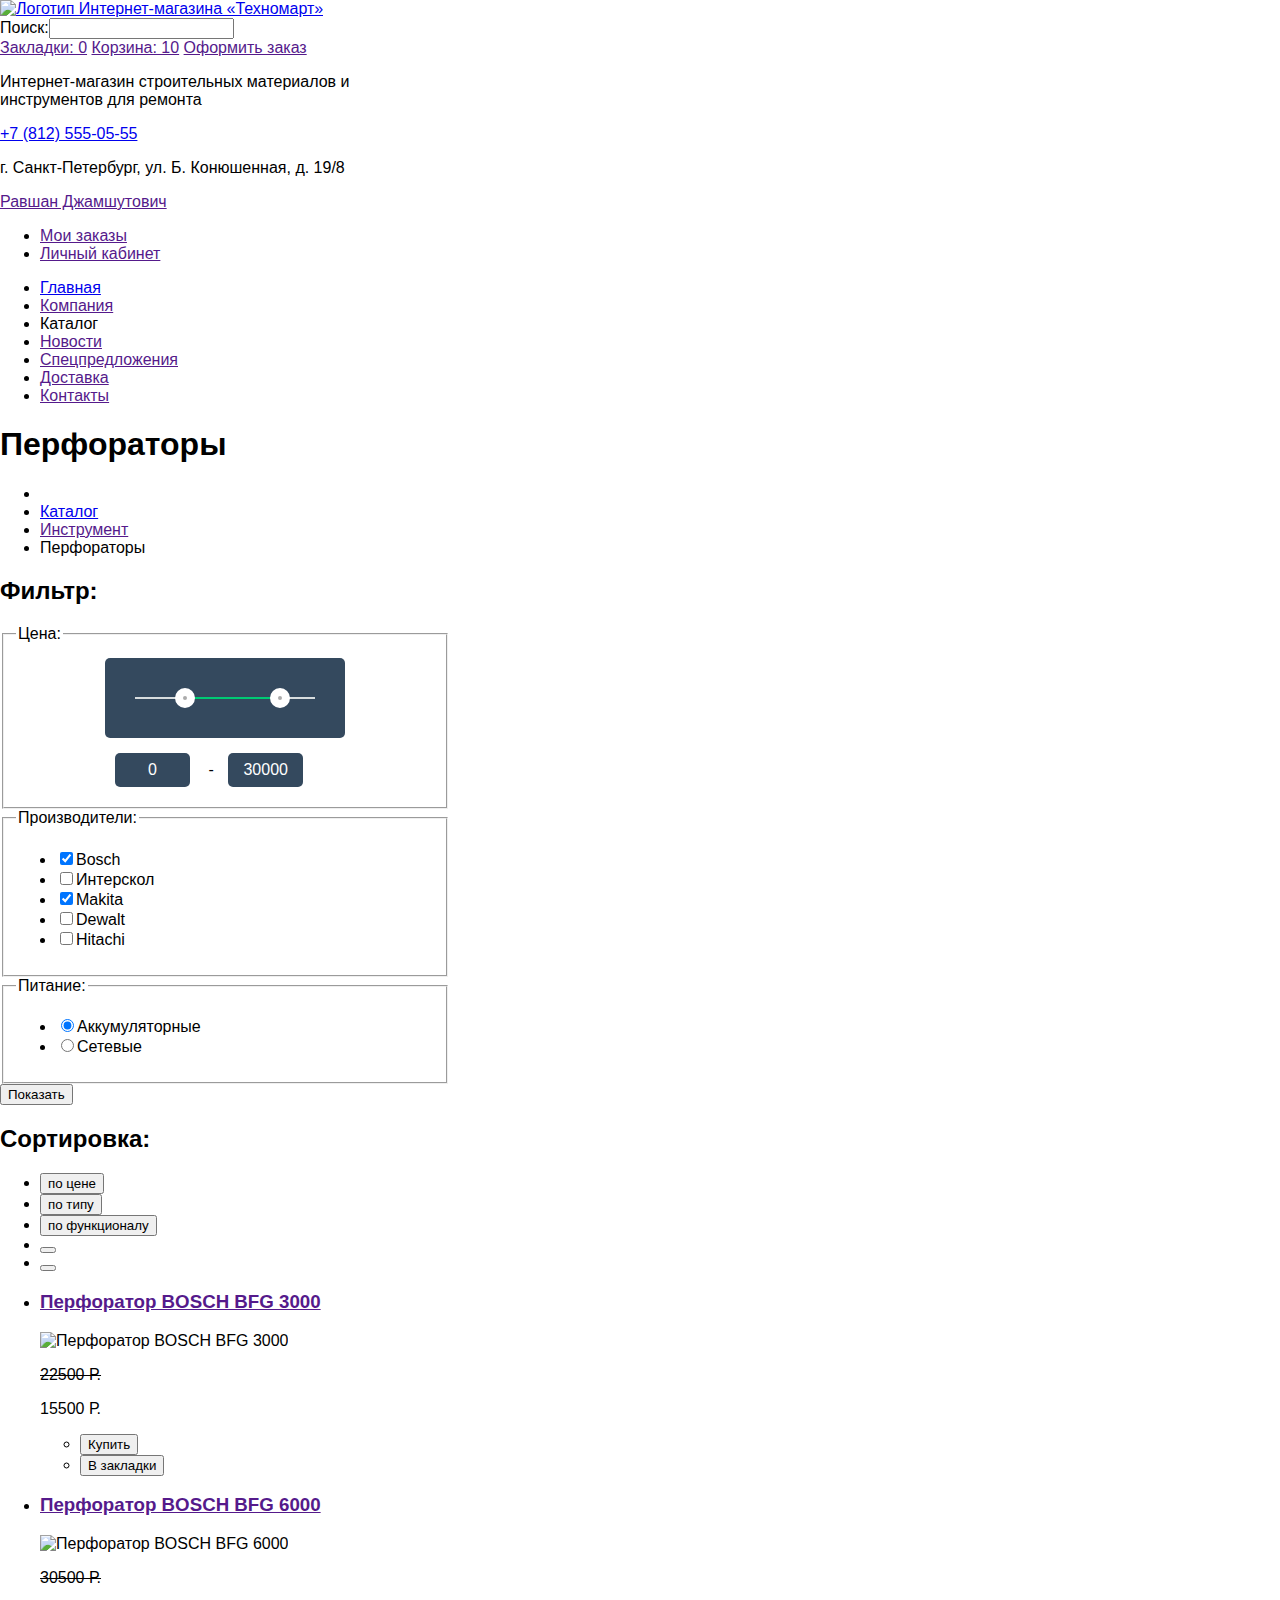
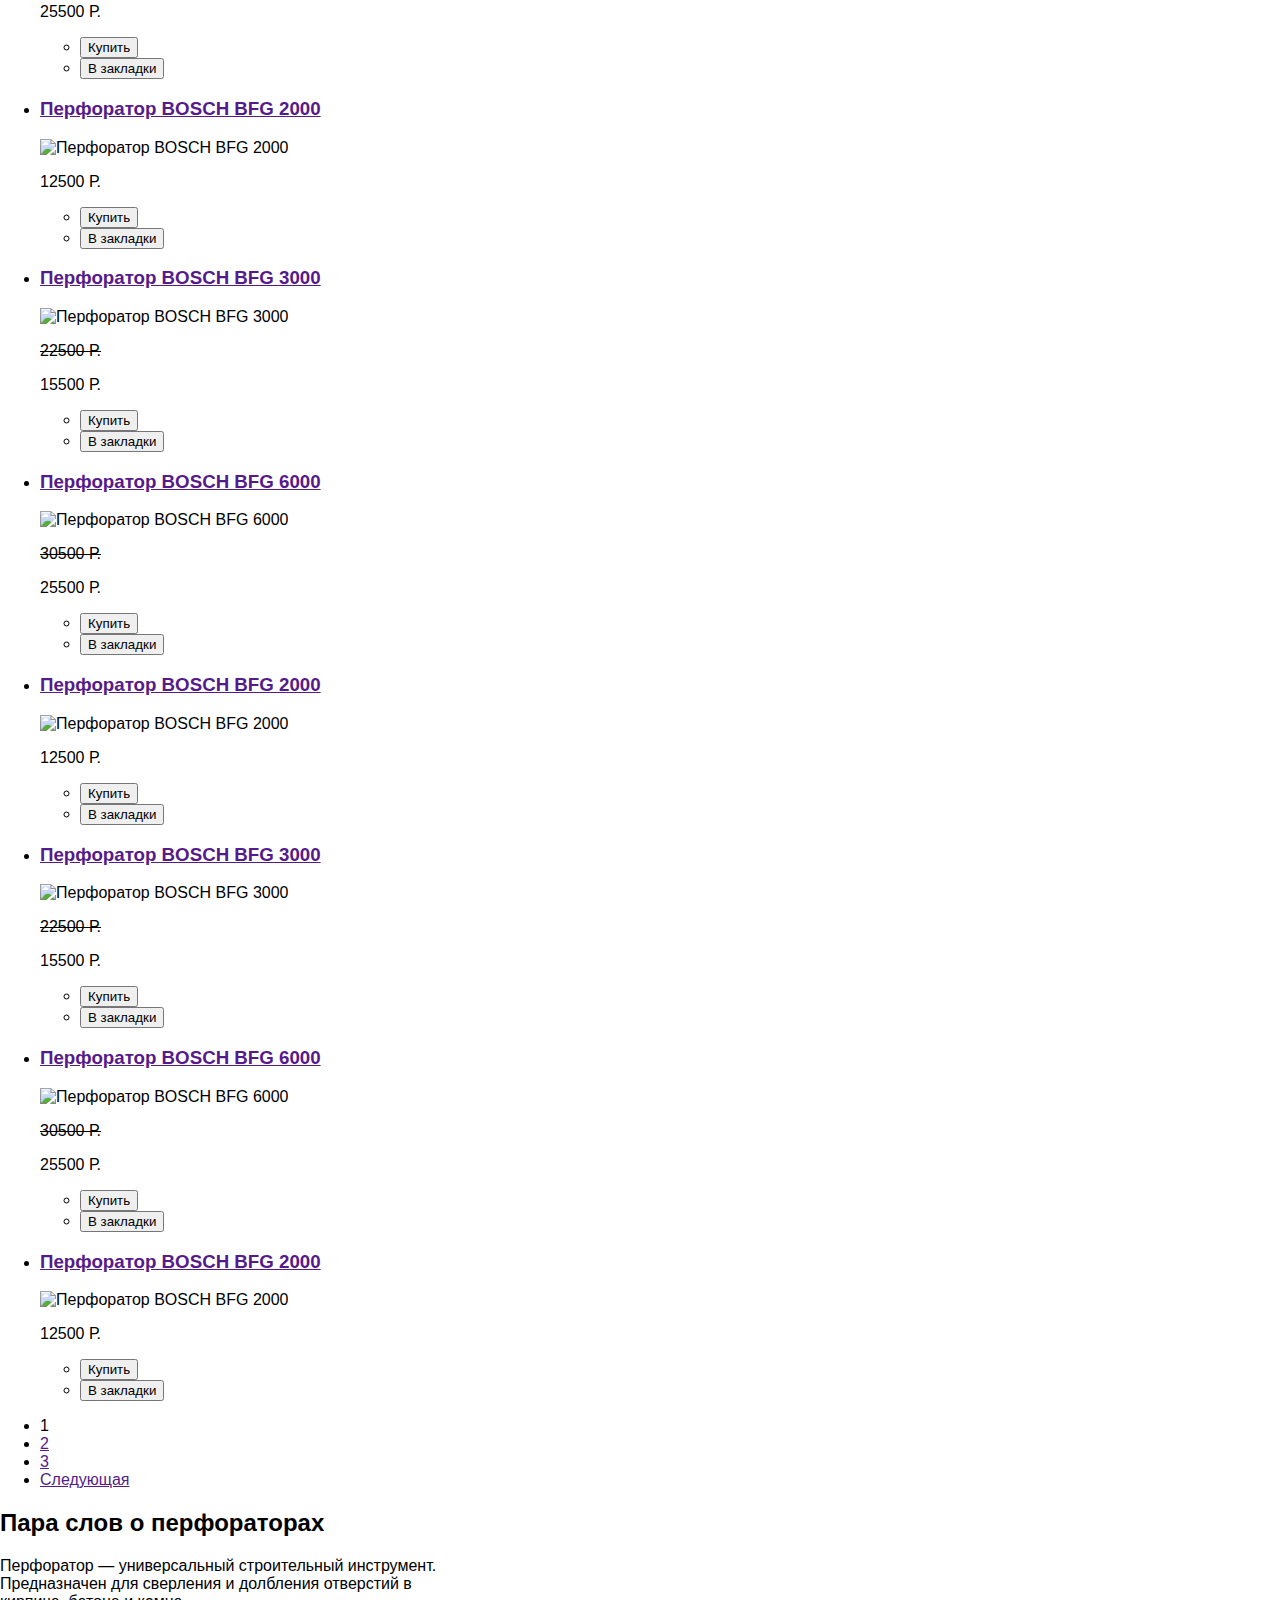
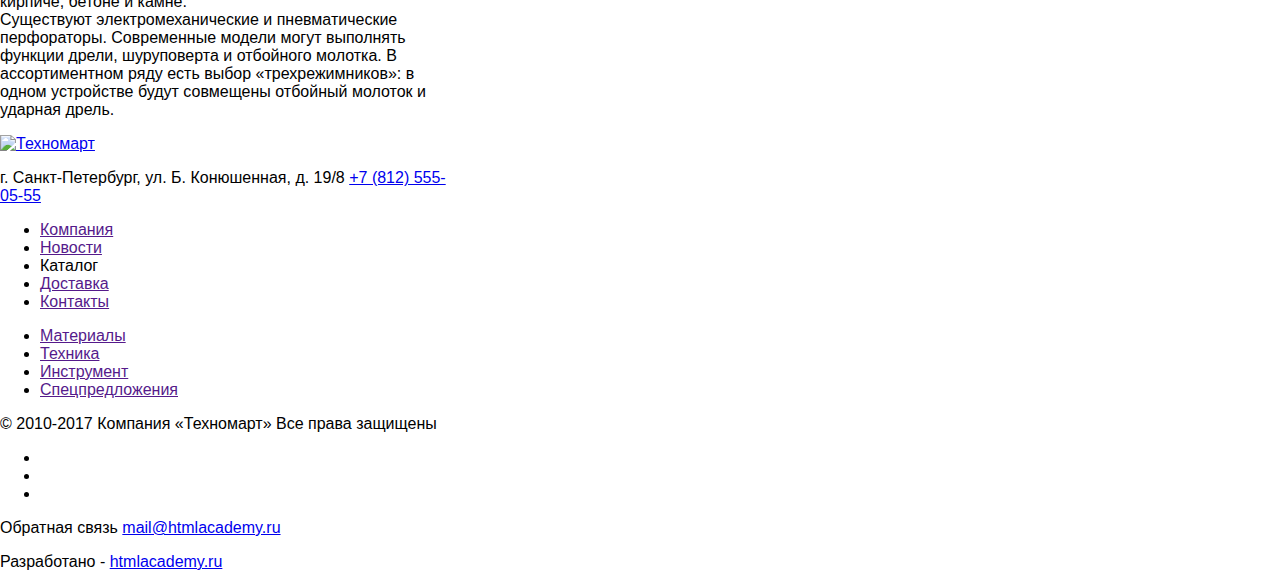
==== commit 04ae92cb: "Улучшена доступность сайта" ====
--- a/catalog.html
+++ b/catalog.html
@@ -4,24 +4,37 @@
 <head>
   <meta charset="utf-8">
   <title>HTML Academy: Техномарт</title>
+  <link rel="stylesheet" href="css/style.css">
 </head>
 
 <body>
   <header>
     <div>
-      <a href="index.html"><img src="img/logo-tekhnomart.png" width="109" height="19" alt="Техномарт"></a>
+      <a href="index.html"><img src="img/logo-tekhnomart.png" width="109" height="19"
+          alt="Логотип Интернет-магазина «Техномарт»"></a>
+      <form action="https://echo.htmlacademy.ru" method="get">
+        <label>Поиск:<input type="text" id="search" name="search"></label>
+      </form>
       <a href="">Закладки: 0</a>
       <a href="">Корзина: 10</a>
       <a href="">Оформить заказ</a>
     </div>
     <p>Интернет-магазин строительных материалов и инструментов для ремонта</p>
-    <p>+7 (812) 555-05-55</p>
+    <a href="tel:+78125550555">+7 (812) 555-05-55</a>
     <p>г. Санкт-Петербург, ул. Б. Конюшенная, д. 19/8</p>
-    <p><a href="">Равшан Джамшутович</a></p>
-    <ul>
-      <li><a href="">Мои заказы</a></li>
-      <li><a href="">Личный кабинет</a></li>
-    </ul>
+    <div>
+      <p><a href="">Равшан Джамшутович</a></p>
+      <ul>
+        <li><a href="">Мои заказы</a></li>
+        <li><a href="">Личный кабинет</a></li>
+      </ul>
+    </div>
+    <div hidden>
+      <ul>
+        <li><a href="">Войти</a></li>
+        <li><a href="">Регистрация</a></li>
+      </ul>
+    </div>
     <nav>
       <ul>
         <li><a href="index.html">Главная</a></li>
@@ -36,7 +49,7 @@
   </header>
   <main>
     <h1>Перфораторы</h1>
-    <ul>
+    <ul class="breadcrumbs">
       <li><a href="index.html"></a></li>
       <li><a href="catalog.html">Каталог</a></li>
       <li><a href="">Инструмент</a></li>
@@ -44,13 +57,51 @@
     </ul>
     <section>
       <h2>Фильтр:</h2>
+      <form action="https://echo.htmlacademy.ru" method="get">
+        <fieldset>
+          <legend>Цена:</legend>
+          <div class="range-filter">
+            <div class="range-controls">
+              <div class="scale">
+                <div style="margin-left:50px;width:100px;" class="bar"></div>
+              </div>
+              <div class="toggle min-toggle"></div>
+              <div class="toggle max-toggle"></div>
+            </div>
+            <div class="price-controls">
+              <input class="min-price" type="text" value="0">
+              - <input class="max-price" type="text" value="30000">
+            </div>
+          </div>
+        </fieldset>
+        <fieldset>
+          <legend>Производители:</legend>
+          <ul>
+            <li><label><input type="checkbox" id="bosch" name="bosch" checked>Bosch</label></li>
+            <li><label><input type="checkbox" id="interskol" name="interskol">Интерскол</label></li>
+            <li><label><input type="checkbox" id="makita" name="makita" checked>Makita</label></li>
+            <li><label><input type="checkbox" id="dewalt" name="dewalt">Dewalt</label></li>
+            <li><label><input type="checkbox" id="hitachi" name="hitachi">Hitachi</label></li>
+          </ul>
+        </fieldset>
+        <fieldset>
+          <legend>Питание:</legend>
+          <ul>
+            <li><label><input type="radio" id="power1" name="power" value="power1" checked>Аккумуляторные</label></li>
+            <li><label><input type="radio" id="power2" name="power" value="power2">Сетевые</label></li>
+          </ul>
+        </fieldset>
+        <button type="submit">Показать</button>
+      </form>
     </section>
     <section>
       <h2>Сортировка:</h2>
       <ul>
-        <li>по цене</li>
-        <li>по типу</li>
-        <li>по функционалу</li>
+        <li><button type="button">по цене</button></li>
+        <li><button type="button">по типу</button></li>
+        <li><button type="button">по функционалу</button></li>
+        <li><button type="button"></button></li>
+        <li><button type="button"></button></li>
       </ul>
     </section>
     <section>
@@ -153,17 +204,24 @@
     </section>
     <section>
       <h2>Пара слов о перфораторах</h2>
-      <p>Перфоратор — универсальный строительный инструмент. Предназначен для сверления и долбления отверстий в кирпиче,
+      <p>Перфоратор — универсальный строительный инструмент. Предназначен для сверления и долбления отверстий в
+        кирпиче,
         бетоне и камне.<br>
         Существуют электромеханические и пневматические перфораторы. Современные модели могут выполнять функции дрели,
         шуруповерта и отбойного молотка. В ассортиментном ряду есть выбор «трехрежимников»: в одном устройстве будут
         совмещены отбойный молоток и ударная дрель.</p>
     </section>
+    <section hidden>
+      <h2>Товар добавлен в корзину!</h2>
+      <a href="">Оформить заказ</a>
+      <a href="">Продолжить покупки</a>
+      <button type="button" aria-label="Закрыть"></button>
+    </section>
   </main>
   <footer>
     <a href="index.html"><img src="img/logo-tekhnomart.png" width="138" height="23" alt="Техномарт"></a>
     <p>г. Санкт-Петербург, ул. Б. Конюшенная, д. 19/8
-      +7 (812) 555-05-55</p>
+      <a href="tel:+78125550555">+7 (812) 555-05-55</a></p>
     <ul>
       <li><a href="">Компания</a></li>
       <li><a href="">Новости</a></li>
@@ -181,9 +239,9 @@
       Все права защищены</p>
     <div>
       <ul>
-        <li><a href="">Вконтакте</a></li>
-        <li><a href="">Фейсбук</a></li>
-        <li><a href="">Инстаграм</a></li>
+        <li><a href="" aria-label="Страница «Техномарт» Вконтакте"></a></li>
+        <li><a href="" aria-label="Страница «Техномарт» в Фейсбук"></a></li>
+        <li><a href="" aria-label="Страница «Техномарт» в Инстаграм"></a></li>
       </ul>
     </div>
     <p>Обратная связь
@@ -193,4 +251,4 @@
   </footer>
 </body>
 
-</html>
+</html>--- a/css/style.css
+++ b/css/style.css
@@ -0,0 +1,79 @@
+html,body{
+    margin:0;
+    padding:0;
+}
+body{
+    width:450px;
+    height:300px;
+    font-size:16px;
+    font-family:"Tahoma", sans-serif;
+    color:black;
+    background:white;
+}
+.visually-hidden {
+    position: absolute;
+    width: 1px;
+    height: 1px;
+    margin: -1px;
+    border: 0;
+    padding: 0;
+    clip: rect(0 0 0 0);
+    overflow: hidden;
+}
+.range-filter {
+    padding-top:10px;
+    width:240px;
+    margin:auto;
+    margin-bottom:10px;
+}
+.range-controls {
+    position:relative;
+    height:80px;
+    margin-bottom:15px;
+    padding:0 30px;
+    background:#34495e;
+    border-radius:5px;
+    overflow:hidden;
+}
+.scale {
+    margin-top:39px;
+    height:2px;
+    background:#d7dcde;
+}
+.bar {
+    height:2px;
+    background:#00ca74;
+}
+.toggle {
+    position:absolute;
+    top:30px;
+    left:30px;
+    width:4px;
+    height:4px;
+    border:8px solid white;
+    background:#ababab;
+    cursor:pointer;
+    border-radius:50%;
+}
+.min-toggle {
+    left:70px;
+}
+.max-toggle {
+    left:165px;
+}
+.price-controls input {
+    width:55px;
+    padding:8px 10px;
+    margin-left:10px;
+    border:none;
+    background:#34495e;
+    font-size:16px;
+    font-family:"Tahoma", sans-serif;
+    text-align:center;
+    color:#283136;
+    border-radius:5px;
+    color:white;
+}
+.price-controls .min-price {
+    margin-right:14px;
+}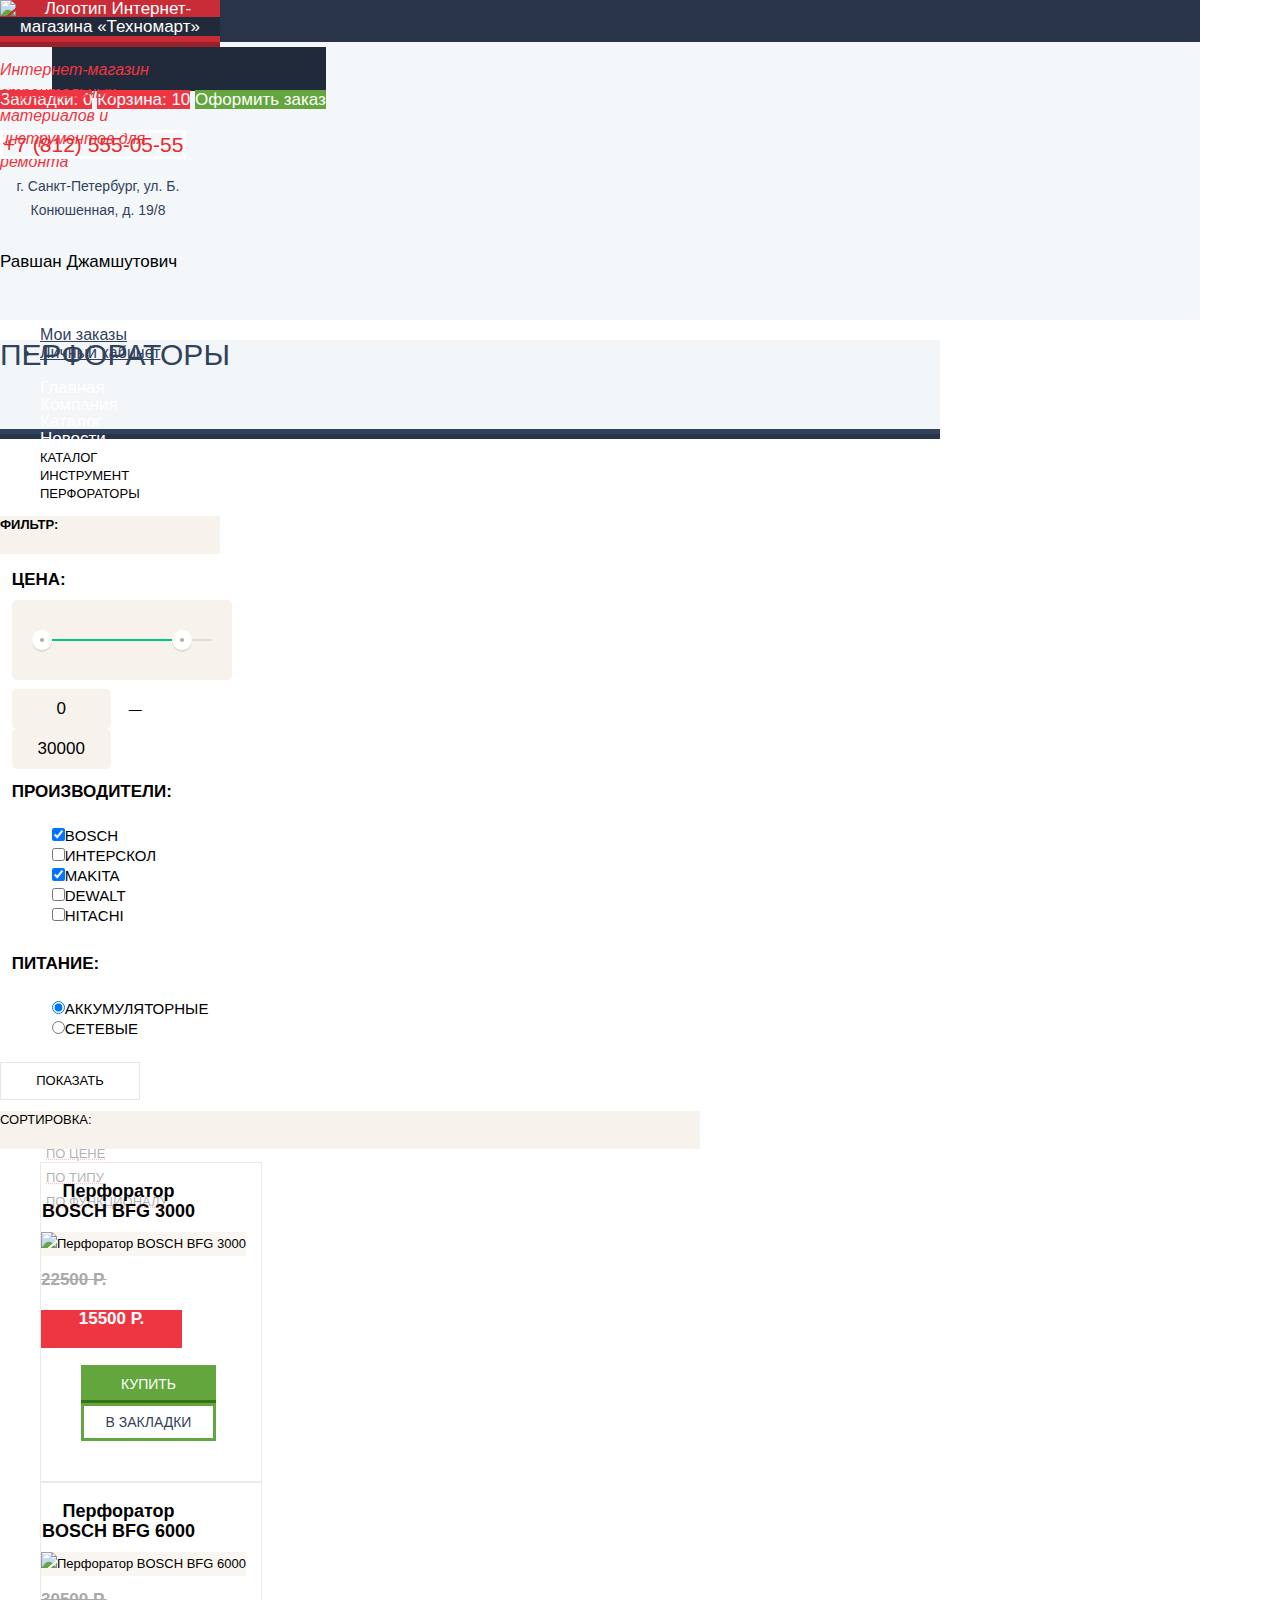
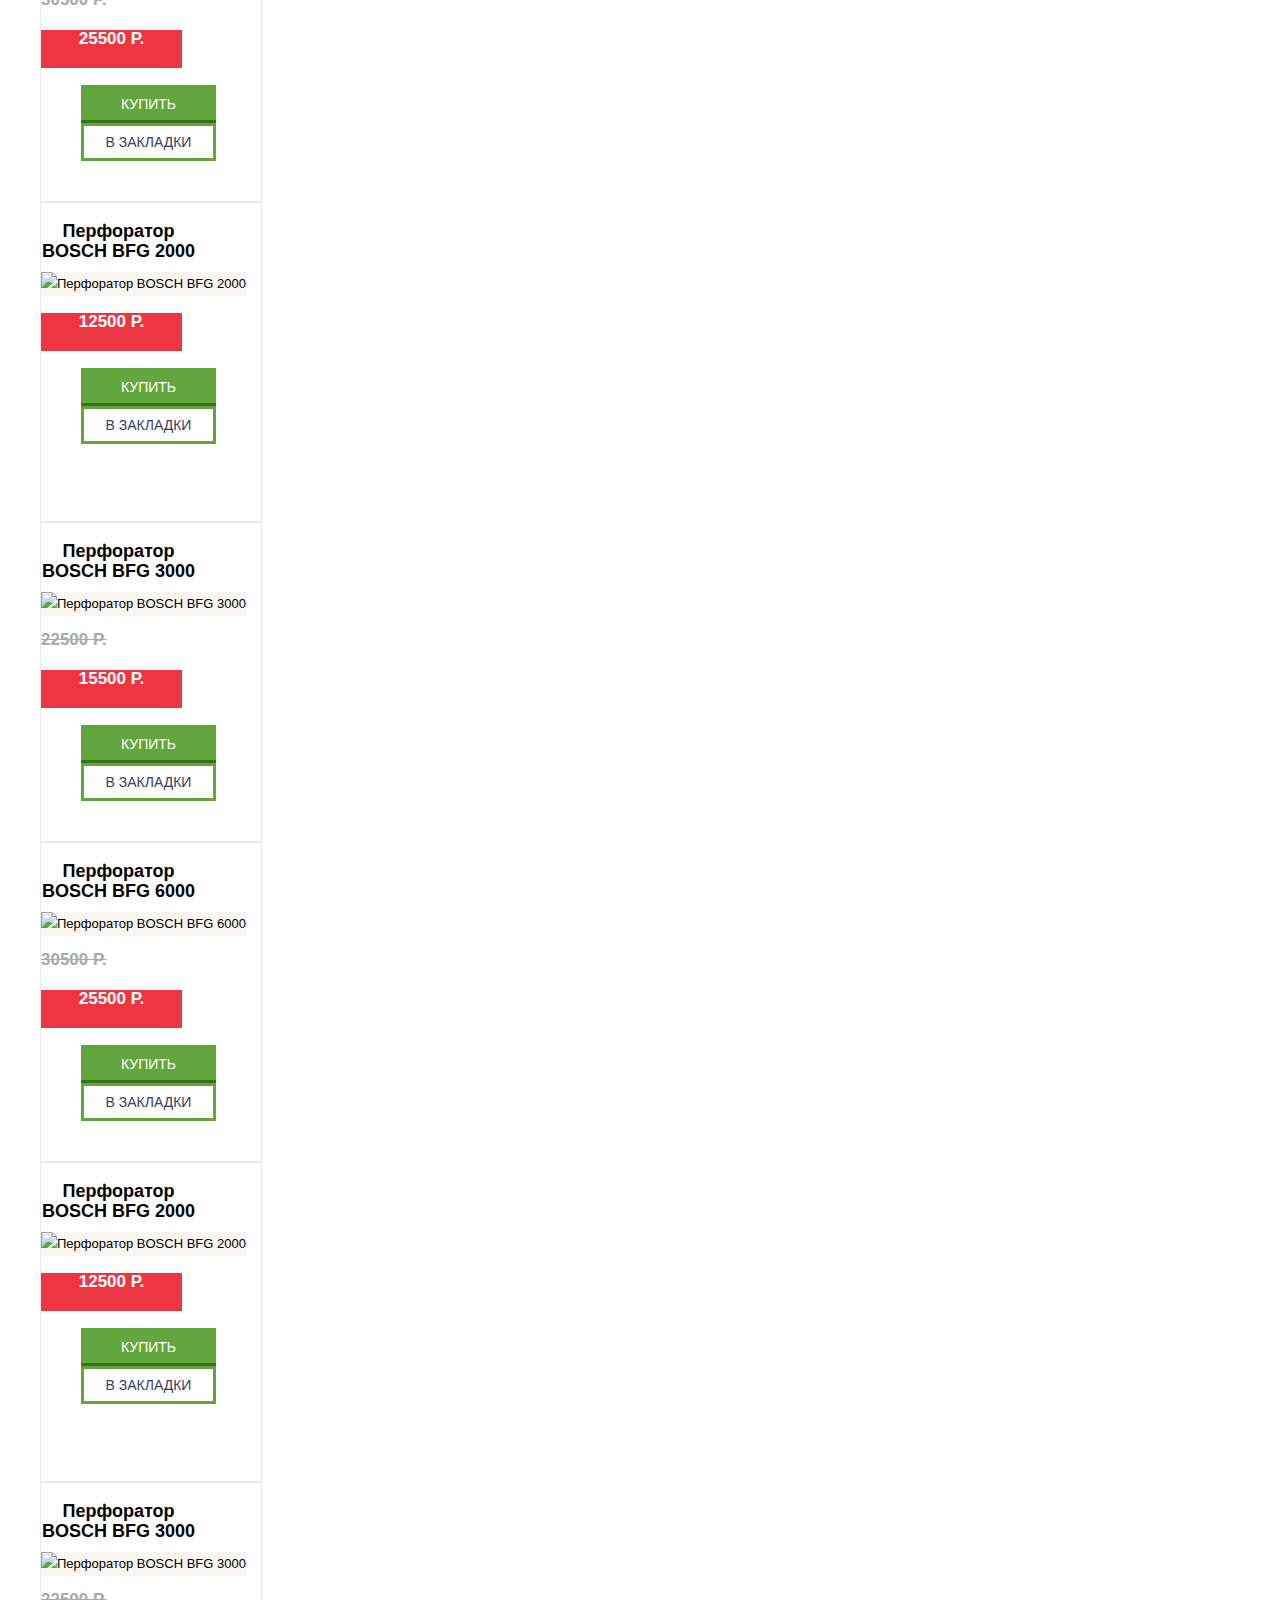
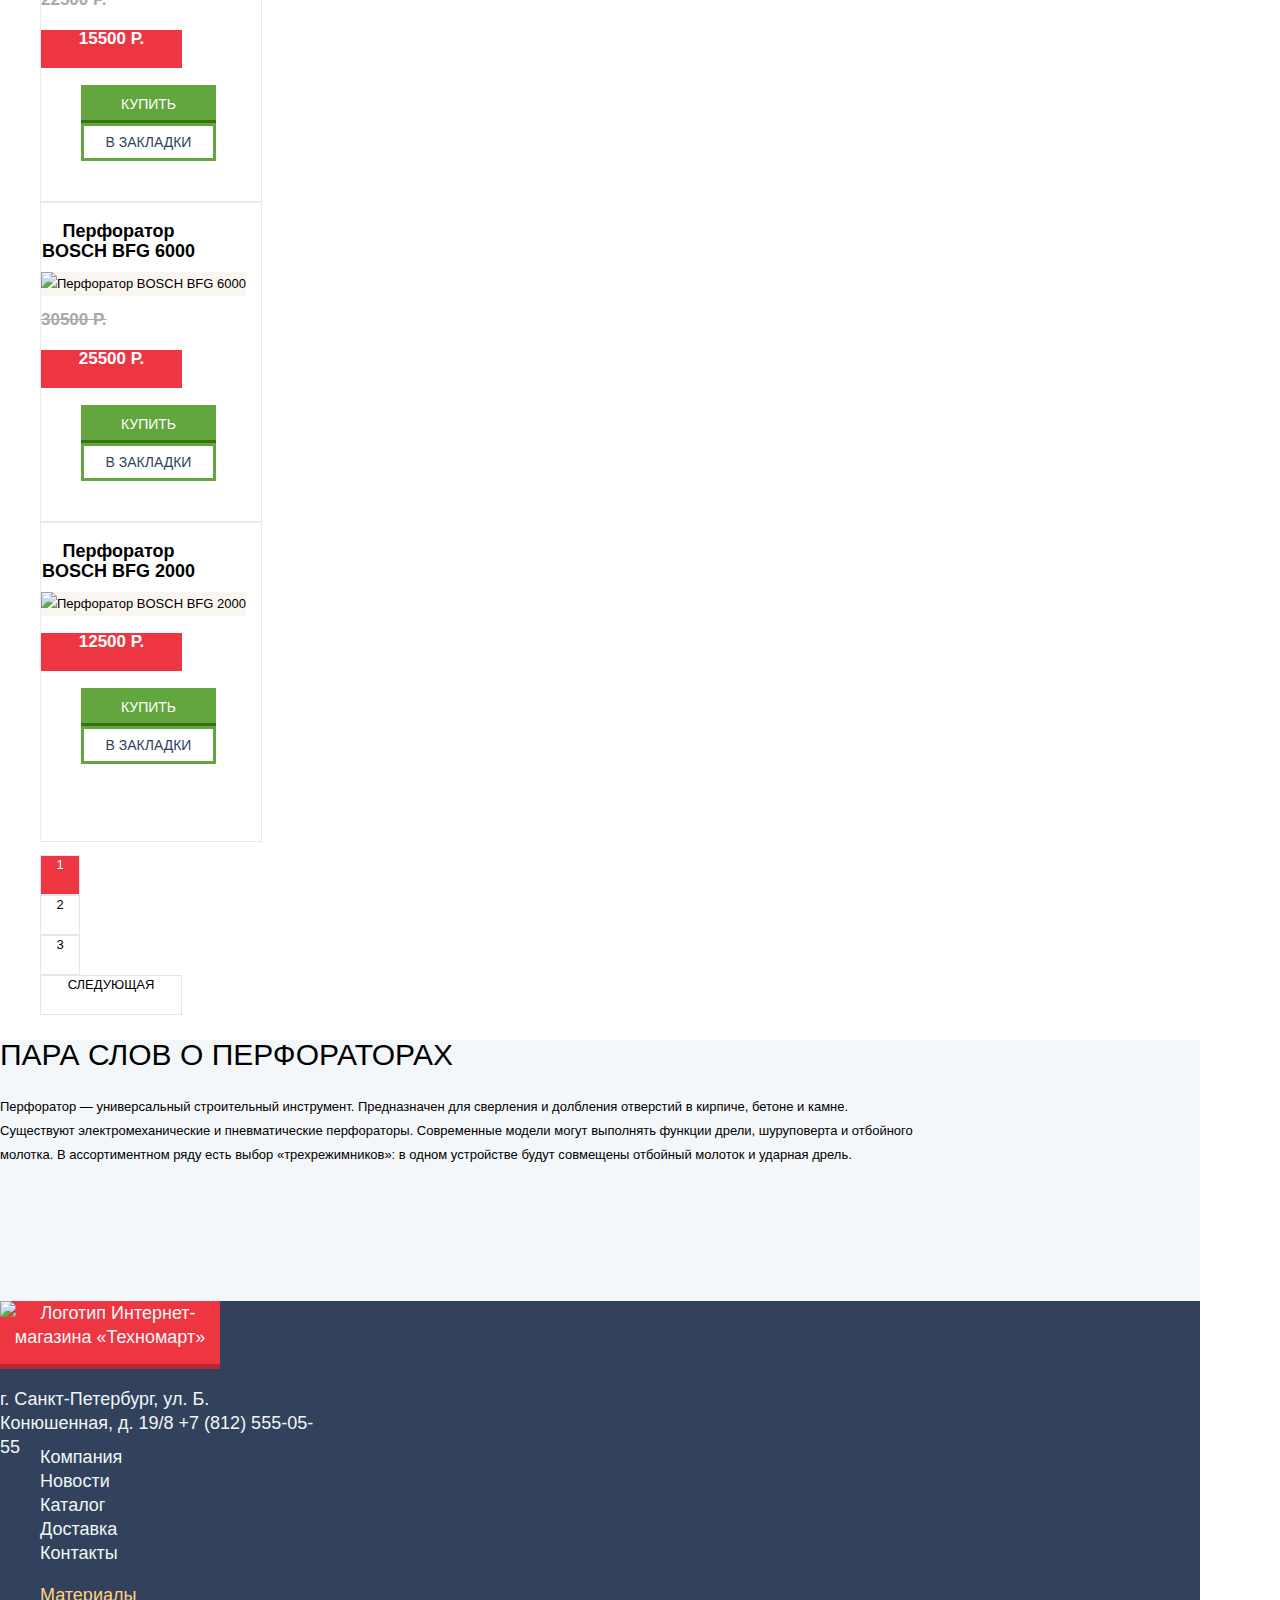
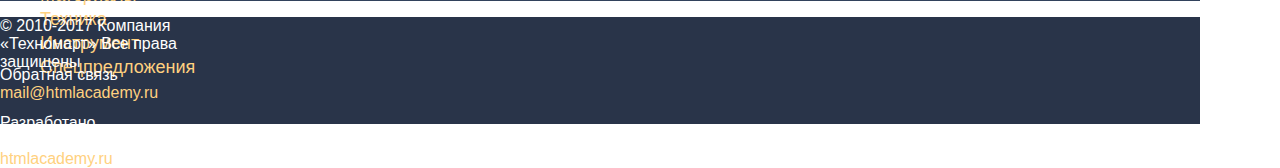
==== commit 2be8ddf6: "Базовая стилизация личного проекта" ====
--- a/catalog.html
+++ b/catalog.html
@@ -4,39 +4,41 @@
 <head>
   <meta charset="utf-8">
   <title>HTML Academy: Техномарт</title>
-  <link rel="stylesheet" href="css/style.css">
+  <link href="css/normalize.css" rel="stylesheet">
+  <link href="css/style.css" rel="stylesheet">
 </head>
 
 <body>
-  <header>
+  <header class="main-header">
+    <div class="user-navigation">
+      <div class="site-logo-top">
+        <a><img src="img/logo-tekhnomart.png" width="109" height="19" alt="Логотип Интернет-магазина «Техномарт»"></a>
+      </div>
+      <form class="search" action="https://echo.htmlacademy.ru" method="get">
+        <label>Поиск:<input type="text" id="search" name="search" value="Перфоратор"></label>
+      </form>
+      <a class="marks-full" href="">Закладки: 0</a>
+      <a class="cart-full" href="">Корзина: 10</a>
+      <a class="make-order-button" href="">Оформить заказ</a>
+    </div>
+    <p>Интернет-магазин строительных материалов и инструментов для ремонта</p>
+    <div class="contacts-top">
+      <a href="tel:+78125550555">+7 (812) 555-05-55</a>
+      <p>г. Санкт-Петербург, ул. Б. Конюшенная, д. 19/8</p>
+    </div>
     <div>
-      <a href="index.html"><img src="img/logo-tekhnomart.png" width="109" height="19"
-          alt="Логотип Интернет-магазина «Техномарт»"></a>
-      <form action="https://echo.htmlacademy.ru" method="get">
-        <label>Поиск:<input type="text" id="search" name="search"></label>
-      </form>
-      <a href="">Закладки: 0</a>
-      <a href="">Корзина: 10</a>
-      <a href="">Оформить заказ</a>
-    </div>
-    <p>Интернет-магазин строительных материалов и инструментов для ремонта</p>
-    <a href="tel:+78125550555">+7 (812) 555-05-55</a>
-    <p>г. Санкт-Петербург, ул. Б. Конюшенная, д. 19/8</p>
-    <div>
-      <p><a href="">Равшан Джамшутович</a></p>
-      <ul>
+      <p><a class="user" href="">Равшан Джамшутович</a></p>
+      <ul class="registered-user">
         <li><a href="">Мои заказы</a></li>
         <li><a href="">Личный кабинет</a></li>
       </ul>
     </div>
-    <div hidden>
-      <ul>
-        <li><a href="">Войти</a></li>
-        <li><a href="">Регистрация</a></li>
-      </ul>
-    </div>
-    <nav>
-      <ul>
+    <ul hidden class="user-registration">
+      <li><a href="">Войти</a></li>
+      <li><a href="">Регистрация</a></li>
+    </ul>
+    <nav class="main-navigation">
+      <ul class="site-navigation">
         <li><a href="index.html">Главная</a></li>
         <li><a href="">Компания</a></li>
         <li><a>Каталог</a></li>
@@ -55,7 +57,7 @@
       <li><a href="">Инструмент</a></li>
       <li>Перфораторы</li>
     </ul>
-    <section>
+    <section class="filter">
       <h2>Фильтр:</h2>
       <form action="https://echo.htmlacademy.ru" method="get">
         <fieldset>
@@ -63,38 +65,44 @@
           <div class="range-filter">
             <div class="range-controls">
               <div class="scale">
-                <div style="margin-left:50px;width:100px;" class="bar"></div>
+                <div class="bar"></div>
               </div>
               <div class="toggle min-toggle"></div>
               <div class="toggle max-toggle"></div>
             </div>
             <div class="price-controls">
-              <input class="min-price" type="text" value="0">
-              - <input class="max-price" type="text" value="30000">
+              <input class="min-price" type="text" value="0">—<input class="max-price" type="text" value="30000">
             </div>
           </div>
         </fieldset>
         <fieldset>
           <legend>Производители:</legend>
           <ul>
-            <li><label><input type="checkbox" id="bosch" name="bosch" checked>Bosch</label></li>
-            <li><label><input type="checkbox" id="interskol" name="interskol">Интерскол</label></li>
-            <li><label><input type="checkbox" id="makita" name="makita" checked>Makita</label></li>
-            <li><label><input type="checkbox" id="dewalt" name="dewalt">Dewalt</label></li>
-            <li><label><input type="checkbox" id="hitachi" name="hitachi">Hitachi</label></li>
+            <li><input class="filter-input" type="checkbox" id="bosch" name="bosch" checked><label
+                for="bosch">Bosch</label></li>
+            <li><input class="filter-input" type="checkbox" id="interskol" name="interskol"><label
+                for="interskol">Интерскол</label></li>
+            <li><input class="filter-input" type="checkbox" id="makita" name="makita" checked><label
+                for="makita">Makita</label></li>
+            <li><input class="filter-input" type="checkbox" id="dewalt" name="dewalt"><label for="dewalt">Dewalt</label>
+            </li>
+            <li><input class="filter-input" type="checkbox" id="hitachi" name="hitachi"><label
+                for="hitachi">Hitachi</label></li>
           </ul>
         </fieldset>
         <fieldset>
           <legend>Питание:</legend>
           <ul>
-            <li><label><input type="radio" id="power1" name="power" value="power1" checked>Аккумуляторные</label></li>
-            <li><label><input type="radio" id="power2" name="power" value="power2">Сетевые</label></li>
+            <li><input class="filter-input" type="radio" id="power1" name="power" value="power1" checked><label
+                for="power1">Аккумуляторные</label></li>
+            <li><input class="filter-input" type="radio" id="power2" name="power" value="power2"><label
+                for="power2">Сетевые</label></li>
           </ul>
         </fieldset>
         <button type="submit">Показать</button>
       </form>
     </section>
-    <section>
+    <section class="sorting">
       <h2>Сортировка:</h2>
       <ul>
         <li><button type="button">по цене</button></li>
@@ -107,102 +115,102 @@
     <section>
       <h2 hidden>Список товаров</h2>
       <ul>
-        <li>
+        <li class="products">
           <h3><a href="">Перфоратор BOSCH BFG 3000</a></h3>
           <p><img src="img/bfg3000.jpg" width="218" height="170" alt="Перфоратор BOSCH BFG 3000"></p>
           <del>22500 Р.</del>
-          <p>15500 Р.</p>
-          <ul>
-            <li><button type="button">Купить</button></li>
-            <li><button type="button">В закладки</button></li>
-          </ul>
-        </li>
-        <li>
+          <p class="price">15500 Р.</p>
+          <ul>
+            <li><button class="buy-button" type="button">Купить</button></li>
+            <li><button class="bookmark-button" type="button">В закладки</button></li>
+          </ul>
+        </li>
+        <li class="products">
           <h3><a href="">Перфоратор BOSCH BFG 6000</a></h3>
           <p><img src="img/bfg6000.jpg" width="218" height="170" alt="Перфоратор BOSCH BFG 6000"></p>
           <del>30500 Р.</del>
-          <p>25500 Р.</p>
-          <ul>
-            <li><button type="button">Купить</button></li>
-            <li><button type="button">В закладки</button></li>
-          </ul>
-        </li>
-        <li class="new">
+          <p class="price">25500 Р.</p>
+          <ul>
+            <li><button class="buy-button" type="button">Купить</button></li>
+            <li><button class="bookmark-button" type="button">В закладки</button></li>
+          </ul>
+        </li>
+        <li class="products new">
           <h3><a href="">Перфоратор BOSCH BFG 2000</a></h3>
           <p><img src="img/bfg2000.jpg" width="218" height="170" alt="Перфоратор BOSCH BFG 2000"></p>
-          <p>12500 Р.</p>
-          <ul>
-            <li><button type="button">Купить</button></li>
-            <li><button type="button">В закладки</button></li>
-          </ul>
-        </li>
-        <li>
+          <p class="price">12500 Р.</p>
+          <ul>
+            <li><button class="buy-button" type="button">Купить</button></li>
+            <li><button class="bookmark-button" type="button">В закладки</button></li>
+          </ul>
+        </li>
+        <li class="products">
           <h3><a href="">Перфоратор BOSCH BFG 3000</a></h3>
           <p><img src="img/bfg3000.jpg" width="218" height="170" alt="Перфоратор BOSCH BFG 3000"></p>
           <del>22500 Р.</del>
-          <p>15500 Р.</p>
-          <ul>
-            <li><button type="button">Купить</button></li>
-            <li><button type="button">В закладки</button></li>
-          </ul>
-        </li>
-        <li class="new">
+          <p class="price">15500 Р.</p>
+          <ul>
+            <li><button class="buy-button" type="button">Купить</button></li>
+            <li><button class="bookmark-button" type="button">В закладки</button></li>
+          </ul>
+        </li>
+        <li class="products new">
           <h3><a href="">Перфоратор BOSCH BFG 6000</a></h3>
           <p><img src="img/bfg6000.jpg" width="218" height="170" alt="Перфоратор BOSCH BFG 6000"></p>
           <del>30500 Р.</del>
-          <p>25500 Р.</p>
-          <ul>
-            <li><button type="button">Купить</button></li>
-            <li><button type="button">В закладки</button></li>
-          </ul>
-        </li>
-        <li>
+          <p class="price">25500 Р.</p>
+          <ul>
+            <li><button class="buy-button" type="button">Купить</button></li>
+            <li><button class="bookmark-button" type="button">В закладки</button></li>
+          </ul>
+        </li>
+        <li class="products">
           <h3><a href="">Перфоратор BOSCH BFG 2000</a></h3>
           <p><img src="img/bfg2000.jpg" width="218" height="170" alt="Перфоратор BOSCH BFG 2000"></p>
-          <p>12500 Р.</p>
-          <ul>
-            <li><button type="button">Купить</button></li>
-            <li><button type="button">В закладки</button></li>
-          </ul>
-        </li>
-        <li class="new">
+          <p class="price">12500 Р.</p>
+          <ul>
+            <li><button class="buy-button" type="button">Купить</button></li>
+            <li><button class="bookmark-button" type="button">В закладки</button></li>
+          </ul>
+        </li>
+        <li class="products new">
           <h3><a href="">Перфоратор BOSCH BFG 3000</a></h3>
           <p><img src="img/bfg3000.jpg" width="218" height="170" alt="Перфоратор BOSCH BFG 3000"></p>
           <del>22500 Р.</del>
-          <p>15500 Р.</p>
-          <ul>
-            <li><button type="button">Купить</button></li>
-            <li><button type="button">В закладки</button></li>
-          </ul>
-        </li>
-        <li>
+          <p class="price">15500 Р.</p>
+          <ul>
+            <li><button class="buy-button" type="button">Купить</button></li>
+            <li><button class="bookmark-button" type="button">В закладки</button></li>
+          </ul>
+        </li>
+        <li class="products">
           <h3><a href="">Перфоратор BOSCH BFG 6000</a></h3>
           <p><img src="img/bfg6000.jpg" width="218" height="170" alt="Перфоратор BOSCH BFG 6000"></p>
           <del>30500 Р.</del>
-          <p>25500 Р.</p>
-          <ul>
-            <li><button type="button">Купить</button></li>
-            <li><button type="button">В закладки</button></li>
-          </ul>
-        </li>
-        <li>
+          <p class="price">25500 Р.</p>
+          <ul>
+            <li><button class="buy-button" type="button">Купить</button></li>
+            <li><button class="bookmark-button" type="button">В закладки</button></li>
+          </ul>
+        </li>
+        <li class="products">
           <h3><a href="">Перфоратор BOSCH BFG 2000</a></h3>
           <p><img src="img/bfg2000.jpg" width="218" height="170" alt="Перфоратор BOSCH BFG 2000"></p>
-          <p>12500 Р.</p>
-          <ul>
-            <li><button type="button">Купить</button></li>
-            <li><button type="button">В закладки</button></li>
-          </ul>
-        </li>
-      </ul>
-      <ul>
-        <li><a>1</a></li>
-        <li><a href="">2</a></li>
-        <li><a href="">3</a></li>
-        <li><a href="">Следующая</a></li>
-      </ul>
-    </section>
-    <section>
+          <p class="price">12500 Р.</p>
+          <ul>
+            <li><button class="buy-button" type="button">Купить</button></li>
+            <li><button class="bookmark-button" type="button">В закладки</button></li>
+          </ul>
+        </li>
+      </ul>
+      <ul class="pagination-list">
+        <li class="pagination-item pagination-item-current"><a>1</a></li>
+        <li class="pagination-item"><a href="">2</a></li>
+        <li class="pagination-item"><a href="">3</a></li>
+        <li class="pagination-item"><a href="">Следующая</a></li>
+      </ul>
+    </section>
+    <section class="about-product">
       <h2>Пара слов о перфораторах</h2>
       <p>Перфоратор — универсальный строительный инструмент. Предназначен для сверления и долбления отверстий в
         кирпиче,
@@ -219,35 +227,43 @@
     </section>
   </main>
   <footer>
-    <a href="index.html"><img src="img/logo-tekhnomart.png" width="138" height="23" alt="Техномарт"></a>
-    <p>г. Санкт-Петербург, ул. Б. Конюшенная, д. 19/8
-      <a href="tel:+78125550555">+7 (812) 555-05-55</a></p>
-    <ul>
-      <li><a href="">Компания</a></li>
-      <li><a href="">Новости</a></li>
-      <li><a>Каталог</a></li>
-      <li><a href="">Доставка</a></li>
-      <li><a href="">Контакты</a></li>
-    </ul>
-    <ul>
-      <li><a href="">Материалы</a></li>
-      <li><a href="">Техника</a></li>
-      <li><a href="">Инструмент</a></li>
-      <li><a href="">Спецпредложения</a></li>
-    </ul>
-    <p>&copy; 2010-2017 Компания «Техномарт»
-      Все права защищены</p>
-    <div>
-      <ul>
-        <li><a href="" aria-label="Страница «Техномарт» Вконтакте"></a></li>
-        <li><a href="" aria-label="Страница «Техномарт» в Фейсбук"></a></li>
-        <li><a href="" aria-label="Страница «Техномарт» в Инстаграм"></a></li>
-      </ul>
-    </div>
-    <p>Обратная связь
-      <a href="mailto:mail@htmlacademy.ru">mail@htmlacademy.ru</a></p>
-    <p>Разработано -
-      <a href="https://htmlacademy.ru/intensive/htmlcss">htmlacademy.ru</a></p>
+    <div class="main-footer-1">
+      <div class="site-logo-down">
+        <a><img src="img/logo-tekhnomart.png" width="138" height="23" alt="Логотип Интернет-магазина «Техномарт»"></a>
+      </div>
+      <div class="contacts-bottom">
+        <p>г. Санкт-Петербург, ул. Б. Конюшенная, д. 19/8
+          <a href="tel:+78125550555">+7 (812) 555-05-55</a></p>
+      </div>
+      <ul class="site-navigation-down-1">
+        <li><a href="">Компания</a></li>
+        <li><a href="">Новости</a></li>
+        <li><a>Каталог</a></li>
+        <li><a href="">Доставка</a></li>
+        <li><a href="">Контакты</a></li>
+      </ul>
+      <ul class="site-navigation-down-2">
+        <li><a href="">Материалы</a></li>
+        <li><a href="">Техника</a></li>
+        <li><a href="">Инструмент</a></li>
+        <li><a href="">Спецпредложения</a></li>
+      </ul>
+    </div>
+    <div class="main-footer-2">
+      <p>&copy; 2010-2017 Компания «Техномарт»
+          Все права защищены</p>
+      <div class="footer-social">
+        <ul>
+          <li><a href="" aria-label="Страница «Техномарт» Вконтакте"></a></li>
+          <li><a href="" aria-label="Страница «Техномарт» в Фейсбук"></a></li>
+          <li><a href="" aria-label="Страница «Техномарт» в Инстаграм"></a></li>
+        </ul>
+      </div>
+      <p>Обратная связь
+        <a href="mailto:mail@htmlacademy.ru">mail@htmlacademy.ru</a></p>
+      <p>Разработано -
+        <a href="https://htmlacademy.ru/intensive/htmlcss">htmlacademy.ru</a></p>
+    </div>
   </footer>
 </body>
 
--- a/css/style.css
+++ b/css/style.css
@@ -1,15 +1,1032 @@
-html,body{
-    margin:0;
-    padding:0;
-}
-body{
-    width:450px;
-    height:300px;
-    font-size:16px;
-    font-family:"Tahoma", sans-serif;
-    color:black;
-    background:white;
-}
+@font-face {
+    font-family: 'sans-serif';
+    src: url('/fonts/web/cuprum.woff2') format('woff2'),
+         url('/fonts/web/cuprum.woff') format('woff');
+    font-weight: 400;
+    font-style: normal;
+}
+
+@font-face {
+    font-family: 'sans-serif';
+    src: url('/fonts/web/cuprumbold.woff2') format('woff2'),
+         url('/fonts/web/cuprumbold.woff') format('woff');
+    font-weight: 700;
+    font-style: normal;
+}
+
+@font-face {
+    font-family: 'sans-serif';
+    src: url('/fonts/web/cuprumbolditalic.woff2') format('woff2'),
+         url('/fonts/web/cuprumbolditalic.woff') format('woff');
+    font-weight: 700;
+    font-style: italic;
+}
+
+@font-face {
+    font-family: 'sans-serif';
+    src: url('/fonts/web/cuprumitalic.woff2') format('woff2'),
+         url('/fonts/web/cuprumitalic.woff') format('woff');
+    font-weight: 400;
+    font-style: italic;
+}
+
+@font-face {
+    font-family: 'sans-serif';
+    src: url('/fonts/web/ptsans.woff2') format('woff2'),
+         url('/fonts/web/ptsans.woff') format('woff');
+    font-weight: 400;
+    font-style: normal;
+}
+
+@font-face {
+    font-family: 'sans-serif';
+    src: url('/fonts/web/ptsansbold.woff2') format('woff2'),
+         url('/fonts/web/ptsansbold.woff') format('woff');
+    font-weight: 700;
+    font-style: normal;
+}
+
+body {
+    margin: 0;
+    padding: 0;
+
+    font-family: "PT Sans", "Arial", sans-serif;
+    font-size: 13px;
+    line-height: 24px;
+    font-weight: normal;
+    font-style: normal;
+    color: #000000;
+
+    background-color: #ffffff;
+}
+
+a {
+    text-decoration: none;
+}
+
+body h1 {
+    width: 940px;
+    height: 89px;
+
+    font-family: "Cuprum", "Arial", sans-serif;
+    font-size: 30px;
+    line-height: 30px;
+    font-weight: normal;
+    font-style: normal;
+    color: #32425c;
+    text-transform: uppercase;
+
+    background-color: #f2f6f8;
+}
+
+
+.main-navigation {
+    width: 940px;
+    height: 60px;
+
+    font-weight: 400;
+    font-style: normal;
+    font-size: 17px;
+    line-height: 17px;
+    font-family: "Cuprum", "Arial", sans-serif;
+    color: #ffffff;
+
+    background-color: #32425c;
+    box-shadow: inset 0px -5px 0 0 #293449;
+}
+
+.main-header {
+    width: 1200px;
+    height: 320px;
+
+    background-color: #f4f7f9;
+}
+
+.site-navigation,
+.user-registration {
+    list-style: none;
+}
+
+.user-navigation {
+    width: 1200px;
+    height: 42px;
+
+    font-weight: normal;
+    font-style: normal;
+    font-size: 17px;
+    line-height: 18px;
+    font-family: "Cuprum", "Arial", sans-serif;
+    color: #ffffff;
+
+    background-color: #293449;
+}
+
+.user-registration,
+.user {
+    font-weight: normal;
+    font-style: normal;
+    font-size: 17px;
+    line-height: 17px;
+    font-family: "Cuprum", "Arial", sans-serif;
+    color: #000000;
+}
+
+.registered-user {
+    font-weight: normal;
+    font-style: normal;
+    font-size: 16px;
+    line-height: 18px;
+    font-family: "Cuprum", "Arial", sans-serif;
+    color: #32425c;
+}
+
+.site-navigation a,
+.user-navigation a {
+  color: #ffffff;
+}
+
+.user-registration a {
+    color: #000000;
+}
+
+.registered-user a {
+    color: #32425c;
+    text-decoration: underline; 
+}
+
+.registered-user li:first-child {
+    list-style: none;
+}
+
+.user-navigation a:hover,
+.user-navigation a:focus {
+    background-color: #212a3a;
+}
+
+.site-navigation a:hover,
+.site-navigation a:focus {
+    background-color: #293449;
+}
+
+.user-navigation a:active {
+    color: #babbbd;
+    opacity: 0.6;
+
+    background-color: #161d29;
+}
+
+.site-navigation a:active {
+    color: #a8abaf;
+    opacity: 0.5;
+
+    background-color: #1d2739;
+}
+
+.user-registration a:hover,
+.user-registration a:focus,
+.registered-user a:hover,
+.registered-user a:focus {
+    color: #ee3643;
+}
+
+a.user:hover,
+a.user:focus {
+    color: #000000;
+}
+
+.user-registration a:active,
+a.user:active {
+    color: #000000;
+    opacity: 0.3;
+}
+
+.registered-user a:active {
+    color: #32425c;
+    opacity: 0.3;  
+}
+
+.site-logo-top {
+    width: 220px;
+    height: 47px;
+
+    text-align: center;
+
+    background-color: #ee3643;
+    box-shadow: inset 0px -5px 0 0 rgba(0, 0, 0, 0.24);
+   }
+
+.site-logo-top:hover,
+.site-logo-top:focus {
+    background-color: #ca2c37;
+    box-shadow: inset 0px -5px 0 0 rgba(0, 0, 0, 0.24);
+}
+
+.site-logo-top:active {
+    background-color: #ba2732;
+    box-shadow: inset 0px -5px 0 0 rgba(0, 0, 0, 0.24);
+}
+
+.search input {
+    width: 270px;
+    height: 42px;
+
+    color: #212a3a; 
+
+    background-color: #212a3a;
+    border: none;    
+}
+
+.search input:active,
+.search input:focus {
+    background-color: #ffffff;
+    border: none;
+}
+
+.make-order-button {
+    width: 150px;
+    height: 42px;
+
+    font: inherit;
+
+    background-color: #63a63e;
+}
+
+.marks-full,
+.cart-full {
+    background-color: #ee3643;
+}
+
+.main-header p {
+    width: 196px;
+    height: 60px;
+    
+    font-family: "Cuprum", "Arial", sans-serif;
+    font-size: 16px;
+    line-height: 23px;
+    font-weight: normal;
+    font-style: italic;
+    color: #ee3643;
+}
+
+.contacts-top a{
+    width: 270px;
+    height: 45px;
+
+    font-family: "Cuprum", "Arial", sans-serif;
+    font-size: 21px;
+    line-height: 21px;
+    font-weight: normal;
+    font-style: normal;
+    color: #e9292a;
+
+    border: 3px solid #ffffff;
+}
+
+.contacts-top p {
+    font-family: "Cuprum", "Arial", sans-serif;
+    font-size: 14px;
+    line-height: 24px;
+    font-weight: normal;
+    font-style: normal;
+    text-align: center;
+    color: #32425c;
+}
+
+.breadcrumbs {
+    list-style: none;
+}
+
+.breadcrumbs a {
+    color: #000000;
+}
+
+.breadcrumbs li {
+    font: inherit;
+    font-size: 13px;
+    line-height: 18px;
+    color: #000000;
+    text-transform: uppercase;
+}
+
+.promo {
+    list-style: none;
+}
+
+.promo li {
+    width: 300px;
+    height: 123px;
+    
+    font-family: "Cuprum", "Arial", sans-serif;
+    font-size: 24px;
+    line-height: 30px;
+    font-weight: bold;
+    font-style: normal;
+    color: #ffffff;
+}
+
+.promo li:first-of-type {
+    background-color: #ffbf47;
+}
+
+.promo li:nth-of-type(2) {
+    background-color: #3bbce3;
+}
+
+.promo li:nth-of-type(3) {
+    background-color: #dc91d8;
+}
+
+.promo li:nth-of-type(4) {
+    background-color: #8ed78f;
+}
+
+.promo li:nth-of-type(5) {
+    background-color: #ffc047;
+}
+
+.promo a {
+    width: 135px;
+    height: 38px;
+
+    font-family: "Cuprum", "Arial", sans-serif;
+    font-size: 14px;
+    line-height: 18px;
+    font-weight: normal;
+    font-style: normal;
+    text-align: center;
+    color: #ffffff;
+    text-decoration: uppercase;
+
+    background-color: #e5e5e5;
+    opacity: 0.1;
+}
+
+.promo a:hover,
+.promo a:focus {
+    background-color: #cccccc;
+    opacity: 0.2;
+}
+
+.promo a:active {
+    background-color: #b2b2b2;
+    opacity: 0.3;
+}
+
+.slider-top li {
+    width: 620px;
+    height: 266px;
+    
+    font-family: "Cuprum", "Arial", sans-serif;
+    font-size: 36px;
+    line-height: 36px;
+    font-weight: bold;
+    font-style: normal;
+    color: #ffffff;
+    text-decoration: uppercase;
+
+    background-color: #1c1310;
+}
+
+.slider-top p {
+    font-family: "Cuprum", "Arial", sans-serif;
+    font-size: 18px;
+    line-height: 24px;
+    font-weight: normal;
+    font-style: normal;
+    color: #ffffff;
+}
+
+.button {
+    font-family: "Cuprum", "Arial", sans-serif;
+    font-size: 14px;
+    line-height: 18px;
+    font-weight: normal;
+    font-style: normal;
+    color: #ffffff;
+    text-align: center;
+    vertical-align: middle;
+    text-transform: uppercase;
+
+    background-color: #ee3643;
+    border: none;
+}
+
+.button:hover,
+.button:focus {
+    background-color: #ca2c37;
+}
+
+.button:active {
+    background-color: #ba2732;
+}
+
+.popular {
+    width: 940px;
+    height: 89px;
+
+    background-color: #f9f5f0;
+}
+
+.popular h2 {
+    font-family: "Cuprum", "Arial", sans-serif;
+    font-size: 30px;
+    line-height: 30px;
+    font-weight: normal;
+    font-style: normal;
+    color: #32425c;
+    text-transform: uppercase;
+}
+
+.products {
+    list-style: none;
+}
+
+li.products {
+    width: 220px;
+    height: 318px;
+
+    font: inherit;
+
+    border: 1px solid #eaeaea;
+}
+
+li.products:hover,
+li.products:focus {
+    box-shadow: 0px 10px 25px 0 rgba(41, 52, 73, 0.5);
+}
+
+.products img {
+    background-color: #f9f5f0;
+}
+
+.products h3 {
+    width: 155px;
+    height: 33px;
+
+    font-family: inherit;
+    font-size: 18px;
+    line-height: 20px;
+    font-weight: bold;
+    font-style: normal;
+    color: #000000;
+    text-align: center;
+}
+
+.products a {
+    color: #000000;
+}
+
+.products li {
+    list-style: none;
+}
+
+.price {
+    width: 141px;
+    height: 38px;
+
+    font-family: inherit;
+    font-size: 17px;
+    line-height: 18px;
+    font-weight: bold;
+    font-style: normal;
+    color: #ffffff;
+    text-align: center;
+
+    background-color: #ee3643;
+}
+
+.products del {
+    font-family: inherit;
+    font-size: 17px;
+    line-height: 18px;
+    font-weight: bold;
+    font-style: normal;
+    color: #a9a9a9;
+    text-align: center;
+}
+
+.buy-button {
+    width: 135px;
+    height: 38px;
+
+    font-family: "Cuprum", "Arial", sans-serif;
+    font-size: 14px;
+    line-height: 18px;
+    font-weight: normal;
+    font-style: normal;
+    color: #ffffff;
+    text-align: center;
+    text-transform: uppercase;
+
+    background-color: #63a63e;
+    box-shadow: inset 0px -3px 0 0 #367315;
+    border: none;
+}
+
+.bookmark-button {
+    width: 135px;
+    height: 38px;
+
+    font-family: "Cuprum", "Arial", sans-serif;
+    font-size: 14px;
+    line-height: 18px;
+    font-weight: normal;
+    font-style: normal;
+    color: #32425c;
+    text-align: center;
+    text-transform: uppercase;
+    
+    background-color: #ffffff;
+    border: 3px solid #63a63e;
+}
+
+.buy-button:hover,
+.buy-button:focus {
+    background-color: #5fbb2d;
+    box-shadow: inset 0px -3px 0 0 #367315;
+}
+
+.buy-button:active {
+    background-color: #518534;
+}
+
+.bookmark-button:hover,
+.bookmark-button:focus {
+    border: 3px solid #32425c;
+}
+
+.bookmark-button:active {
+    opacity: 0.3;
+    border: 3px solid #32425c;
+}
+
+.brands {
+    list-style: none;
+}
+
+.brands li {
+    width: 220px;
+    height: 145px;
+
+    border: 1px solid #eaeaea;
+    background-color: #ffffff;
+}
+
+.brands li:hover,
+.brands li:focus {
+    box-shadow: 0px 10px 25px 0 rgba(41, 52, 73, 0.5);
+    background-color: #ffffff;
+}
+
+.brands li:active {
+    box-shadow: 0px 4px 10px 0 rgba(41, 52, 73, 0.5);
+    background-color: #ffffff;
+    opacity: 0.3;
+}
+
+.services {
+    width: 1200px;
+    height: 522px;
+
+    font: inherit;    
+
+    background-color: #f4f7f9;
+}
+
+.services h2,
+.about-us h2,
+.contacts h2,
+.about-product h2 {
+    font-family: "Cuprum", "Arial", sans-serif;
+    font-size: 30px;
+    line-height: 30px;
+    font-weight: normal;
+    font-style: normal;
+    color: #000000;
+    text-transform: uppercase;
+}
+
+.slider-down-list {
+    list-style: none;
+}
+
+.slider-down-button {
+    width: 240px;
+    height: 61px;
+
+    font-family: "Cuprum", "Arial", sans-serif;
+    font-size: 21px;
+    line-height: 30px;
+    font-weight: bold;
+    font-style: normal;
+    text-align: left;
+    color: #ffffff;
+
+    background-color: #32425c;
+    box-shadow: 
+    0px 1px 0 0 #293449,
+    inset 0px 1px 0 0 #405069;
+    border: none;
+}
+
+.slider-down-button:hover,
+.slider-down-button:focus {
+    background-color: #293449;
+    box-shadow: 
+    0px 1px 0 0 #293449,
+    inset 0px 1px 0 0 #405069;
+}
+
+.slider-down-button:active {
+    color: #32425c;
+
+    background-color: #ffffff;
+    box-shadow: 
+    0px 1px 0 0 #ffffff,
+    inset 0px 1px 0 0 #ffffff;
+    border: none;
+}
+
+.slider-down-button-current {
+    color: #32425c;
+
+    background-color: #ffffff;
+    box-shadow: 
+    0px 1px 0 0 #ffffff,
+    inset 0px 1px 0 0 #ffffff;
+    border: none;
+}
+
+.services h3 {
+    font-family: "Cuprum", "Arial", sans-serif;
+    font-size: 36px;
+    line-height: 36px;
+    font-weight: normal;
+    font-style: normal;
+    color: #32425c;
+}
+
+.services p {
+    width: 398px;
+    height: 37px;
+
+    font: inherit;
+}
+
+.about-us p:first-of-type {
+    width: 519px;
+    height: 37px;
+
+    font: inherit;
+}
+
+.delivery {
+    width: 386px;
+    height: 161px;
+
+    font: inherit;
+}
+
+.delivery ul {
+    list-style: none;
+}
+
+.delivery li::before {
+    content: "-";
+    color: #ee3643;
+}
+
+.delivery li {
+    font-family: "Cuprum", "Arial", sans-serif;
+    font-size: 18px;
+    line-height: 20px;
+    font-weight: normal;
+    font-style: normal;
+    color: #000000;
+}
+
+.contacts p{
+    width: 179px;
+    height: 36px;
+
+    font: inherit;
+}
+
+.contacts img {
+    background-color: #e2e1dc;
+} 
+
+.about-product {
+    width: 1200px;
+    height: 261px;
+
+    font: inherit;
+    
+    background-color: #f4f7f9;
+} 
+
+.about-product p {
+    width: 940px;
+    height: 153px;
+
+    font: inherit;
+}
+
+.filter {
+    font-family: "PT Sans", "Arial", sans-serif;
+    font-weight: normal;
+    font-style: normal;
+    color: #000000;
+    text-transform: uppercase;
+}
+
+.filter fieldset {
+    border: none;
+}
+
+.filter h2 {
+    width: 220px;
+    height: 38px;
+  
+    font-size: 13px;
+    line-height: 18px;
+
+    background-color: #f7f3ec;
+}
+
+.filter legend {
+    font-size: 17px;
+    line-height: 30px;
+    font-weight: bold;
+}
+
+.filter ul {
+    list-style: none;
+
+    font-size: 15px;
+    line-height: 20px;
+  }
+
+.filter-input {
+    background-color: #c5c5c5;
+}
+
+.filter-input:hover,
+.filter-input:focus {
+    background-color: #b5b5b5;
+}
+
+.filter-input:disabled {
+    background-color: #b5b5b5;
+    opacity: 0.3;
+}
+
+.filter-input:disabled + label { 
+    opacity: 0.4;
+}
+
+form button {
+    width: 140px;
+    height: 38px;
+
+    font: inherit;
+    font-size: 13px;
+    line-height: 18px;
+    text-transform: uppercase;
+    text-align: center;
+    vertical-align: middle;
+
+    border: solid 1px #e5e5e5;
+    background-color: #ffffff;
+}
+
+.sorting {
+    width: 700px;
+    height: 38px;
+
+    background-color: #f7f3ec;
+}
+
+.sorting ul {
+    list-style: none;
+}
+
+.sorting h2,
+.sorting button {
+    font-family: "PT Sans", "Arial", sans-serif;
+    font-weight: normal;
+    font-style: normal;
+    color: #000000;
+    font-size: 13px;
+    line-height: 18px;
+    text-transform: uppercase;
+}
+
+.sorting button {
+    opacity: 0.3;
+    text-decoration: underline dotted #ee3643;
+    
+    border: none;
+    background-color: transparent;
+}
+
+.sorting button:hover,
+.sorting button:focus {
+    opacity: 1;
+    text-decoration: underline solid #ee3643;
+}
+
+.sorting button:active {
+    color: #ee3643;
+    opacity: 1;
+    text-decoration: none;
+}
+
+.pagination-list {
+    list-style: none;
+
+    font-family: "PT Sans", "Arial", sans-serif;
+    font-weight: normal;
+    font-style: normal;
+    color: #000000;
+    font-size: 13px;
+    line-height: 18px;
+    text-align: center;
+    text-transform: uppercase;
+}
+
+.pagination-item {
+    width: 38px;
+    height: 38px;
+
+    vertical-align: middle;
+
+    border: 1px solid #e5e5e5;
+    background-color: #ffffff; 
+}
+
+.pagination-item:last-child {
+    width: 140px;
+    height: 38px;
+}
+
+.pagination-item a {
+    color: #000000;  
+}
+
+.pagination-item:hover,
+.pagination-item:focus {
+    border: 1px solid #bdc6ca;
+}
+
+.pagination-item:active {
+    border: 1px solid #ee3643;
+}
+
+.pagination-item-current {
+    background-color: #ee3643;
+}
+
+.pagination-item-current a {
+    color: #ffffff;
+}
+
+.main-footer-1 {
+    width: 1200px;
+    height: 300px;
+    
+    font-family: "Cuprum", "Arial", sans-serif;
+    font-weight: normal;
+    font-style: normal;
+    color: #f1f5f7;
+    font-size: 18px;
+    line-height: 24px;
+
+    background-color: #32425c;
+}
+
+.site-logo-down {
+    width: 220px;
+    height: 68px;
+
+    text-align: center;
+    
+    background-color: #ee3643;
+    box-shadow: inset 0px -5px 0 0 rgba(0, 0, 0, 0.24);
+}
+
+.site-logo-down img {
+    vertical-align: middle;    
+}
+
+.site-logo-downa:hover,
+.site-logo-down:focus {
+    background-color: #ca2c37;
+    box-shadow: inset 0px -5px 0 0 rgba(0, 0, 0, 0.24);
+}
+
+.site-logo-down:active {
+    background-color: #ba2732;
+    box-shadow: inset 0px -5px 0 0 rgba(0, 0, 0, 0.24);
+}
+
+.contacts-bottom p {
+    width: 322px;
+    height: 40px;
+
+    color: #f1f5f7;
+}
+
+.contacts-bottom a {
+    color: #f1f5f7;
+}
+
+.site-navigation-down-1,
+.site-navigation-down-2 {
+    list-style: none;
+}
+
+.site-navigation-down-1 a {
+    color: #f1f5f7;
+}
+
+.site-navigation-down-2 a {
+    color: #ffd180;
+}
+
+.site-navigation-down-1 a:hover,
+.site-navigation-down-2 a:hover,
+.site-navigation-down-1 a:focus,
+.site-navigation-down-2 a:focus {
+    text-decoration: underline solid;
+}
+
+.site-navigation-down-1 a:active,
+.site-navigation-down-2 a:active {
+    opacity: o.5;
+}
+
+.main-footer-2 {
+    width: 1200px;
+    height: 107px;
+
+    font-family: "Cuprum", "Arial", sans-serif;
+    font-weight: normal;
+    font-style: normal;
+    color: #ffffff;
+    font-size: 16px;
+    line-height: 18px;
+
+    background-color: #293449;
+}
+
+.main-footer-2 p:first-of-type {
+    width: 228px;
+    height: 33px;
+}
+
+.main-footer-2 p:nth-of-type(2) {
+    width: 135px;
+    height: 32px;
+}
+
+.main-footer-2 p:nth-of-type(3) {
+    width: 96px;
+    height: 34px;
+}
+
+.main-footer-2 a {
+    color: #ffd180;
+}
+
+.main-footer-2 a:hover,
+.main-footer-2 a:focus {
+    text-decoration: underline solid;
+}
+.main-footer-2 a:active,
+.main-footer-2 a:active {
+    color: #ee3643;
+    text-decoration: none;
+}
+
+.footer-social ul {
+    list-style: none;
+}
+
+.footer-social li {
+    background-color: #212a3a;
+}
+
+.footer-social li {
+    background-color: #212a3a;
+}
+
+.footer-social li:hover,
+.footer-social li:focus,
+.footer-social li:active {
+    background-color: #ee3643;
+} 
+
 .visually-hidden {
     position: absolute;
     width: 1px;
@@ -20,60 +1037,72 @@
     clip: rect(0 0 0 0);
     overflow: hidden;
 }
+
+
+
+
+
+
+
+
 .range-filter {
-    padding-top:10px;
-    width:240px;
-    margin:auto;
-    margin-bottom:10px;
-}
+    width: 220px;
+}
+
 .range-controls {
-    position:relative;
-    height:80px;
-    margin-bottom:15px;
-    padding:0 30px;
-    background:#34495e;
-    border-radius:5px;
-    overflow:hidden;
+    position: relative;
+    height: 80px;
+    margin-bottom: 9px;
+    background :#f7f3ec;
+    border-radius: 5px;
+    overflow: hidden;
 }
 .scale {
-    margin-top:39px;
-    height:2px;
-    background:#d7dcde;
-}
+    margin-top: 39px;
+    margin-left: 30px;
+        
+    width: 170px;
+    height: 2px;
+
+    background:#d7dcde; 
+}
+
 .bar {
-    height:2px;
-    background:#00ca74;
+    height: 2px;
+    background: #00ca74;
+    margin-left:10px;
+    width: 140px;
 }
 .toggle {
-    position:absolute;
-    top:30px;
-    left:30px;
-    width:4px;
-    height:4px;
-    border:8px solid white;
-    background:#ababab;
-    cursor:pointer;
-    border-radius:50%;
+    position: absolute;
+    top: 30px;
+    left: 10px;
+    width: 4px;
+    height: 4px;
+    border: 8px solid white;
+    background: #ababab;
+    cursor: pointer;
+    border-radius: 50%;
+    box-shadow: 0 2px 0 0 #e0ddd8;
 }
 .min-toggle {
-    left:70px;
+    left: 20px;
 }
 .max-toggle {
-    left:165px;
+    left: 160px;
 }
 .price-controls input {
-    width:55px;
-    padding:8px 10px;
-    margin-left:10px;
-    border:none;
-    background:#34495e;
-    font-size:16px;
-    font-family:"Tahoma", sans-serif;
-    text-align:center;
-    color:#283136;
-    border-radius:5px;
-    color:white;
+    width: 95px;
+    height: 38px;
+    border: none;
+    background :#f7f3ec;
+    font-size: 17px;
+    font-family: "PT Sans", "Arial", sans-serif;
+    text-align: center;
+    color: #000000;
+    border-radius: 5px;
 }
 .price-controls .min-price {
-    margin-right:14px;
-}+    margin-right: 18px;
+}
+
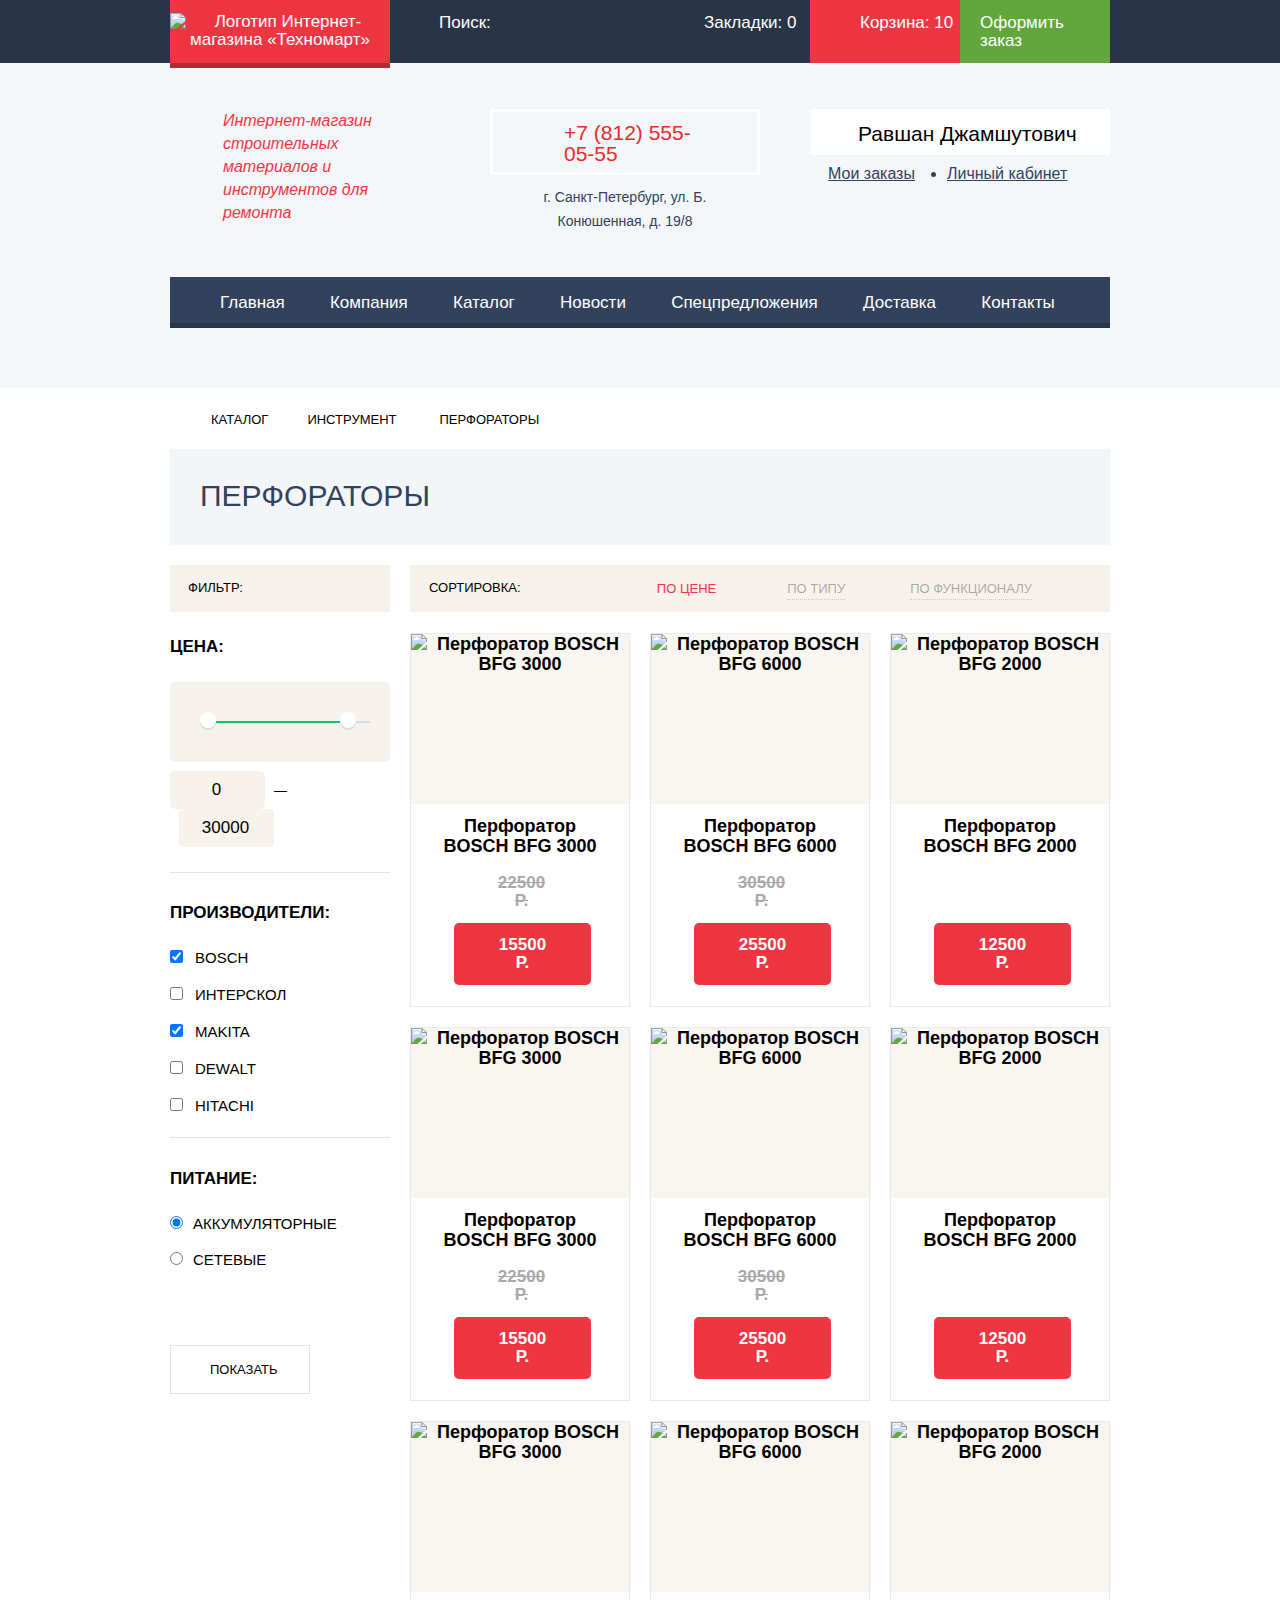
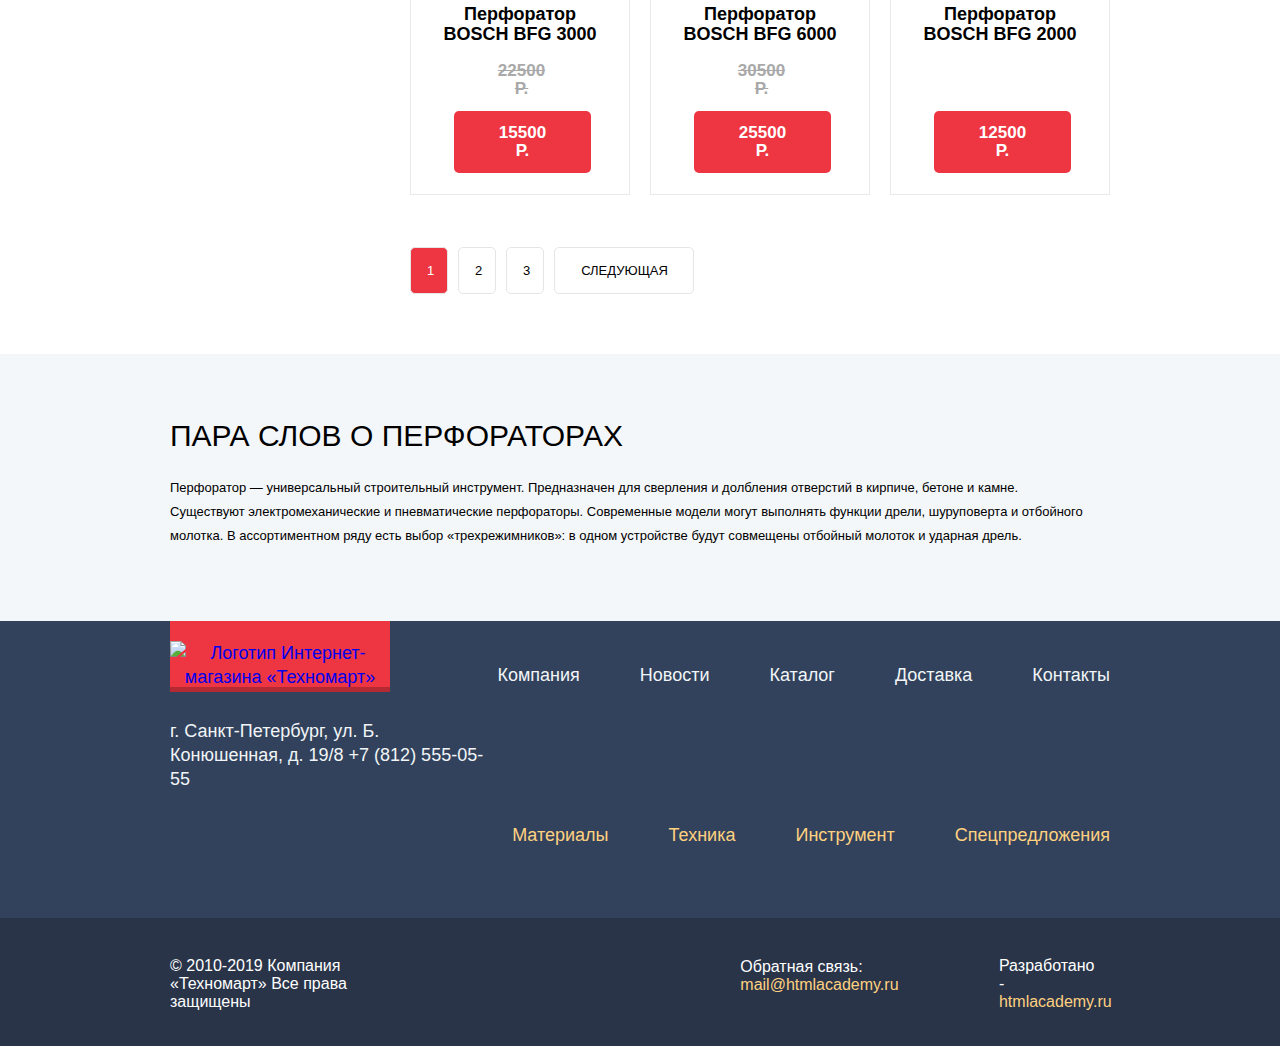
==== commit 7b7682d3: "Построена сетка на флексах" ====
--- a/catalog.html
+++ b/catalog.html
@@ -10,34 +10,40 @@
 
 <body>
   <header class="main-header">
-    <div class="user-navigation">
-      <div class="site-logo-top">
-        <a><img src="img/logo-tekhnomart.png" width="109" height="19" alt="Логотип Интернет-магазина «Техномарт»"></a>
-      </div>
-      <form class="search" action="https://echo.htmlacademy.ru" method="get">
-        <label>Поиск:<input type="text" id="search" name="search" value="Перфоратор"></label>
-      </form>
-      <a class="marks-full" href="">Закладки: 0</a>
-      <a class="cart-full" href="">Корзина: 10</a>
-      <a class="make-order-button" href="">Оформить заказ</a>
-    </div>
-    <p>Интернет-магазин строительных материалов и инструментов для ремонта</p>
-    <div class="contacts-top">
-      <a href="tel:+78125550555">+7 (812) 555-05-55</a>
-      <p>г. Санкт-Петербург, ул. Б. Конюшенная, д. 19/8</p>
-    </div>
-    <div>
-      <p><a class="user" href="">Равшан Джамшутович</a></p>
-      <ul class="registered-user">
-        <li><a href="">Мои заказы</a></li>
-        <li><a href="">Личный кабинет</a></li>
+    <div class="user-navigation-wrapper">
+      <div class="user-navigation container">
+        <a class="site-logo-top" href="index.html"><img src="img/logo-tekhnomart.png" width="109" height="19"
+            alt="Логотип Интернет-магазина «Техномарт»"></a>
+        <div class="search">
+          <p>Поиск:</p>
+          <form action="https://echo.htmlacademy.ru" method="get">
+            <label><input type="text" id="search" name="search" value="Перфоратор"></label>
+          </form>
+        </div>
+        <a href="">Закладки: 0</a>
+        <a class="cart-full" href="">Корзина: 10</a>
+        <a class="make-order-button" href="">Оформить заказ</a>
+      </div>
+    </div>
+    <div class="information container">
+      <p>Интернет-магазин строительных материалов и инструментов для ремонта</p>
+      <div class="contacts-top">
+        <a href="tel:+78125550555">+7 (812) 555-05-55</a>
+        <p>г. Санкт-Петербург, ул. Б. Конюшенная, д. 19/8</p>
+      </div>
+      <div class="registered-user-block">
+        <p class="user"><a href="">Равшан Джамшутович</a></p>
+        <ul class="registered-user">
+          <li><a href="">Мои заказы</a></li>
+          <li><a href="">Личный кабинет</a></li>
+        </ul>
+      </div>
+      <ul class="user-registration changable">
+        <li><a href="">Войти</a></li>
+        <li><a href="">Регистрация</a></li>
       </ul>
     </div>
-    <ul hidden class="user-registration">
-      <li><a href="">Войти</a></li>
-      <li><a href="">Регистрация</a></li>
-    </ul>
-    <nav class="main-navigation">
+    <nav class="main-navigation container">
       <ul class="site-navigation">
         <li><a href="index.html">Главная</a></li>
         <li><a href="">Компания</a></li>
@@ -50,175 +56,183 @@
     </nav>
   </header>
   <main>
-    <h1>Перфораторы</h1>
-    <ul class="breadcrumbs">
-      <li><a href="index.html"></a></li>
-      <li><a href="catalog.html">Каталог</a></li>
-      <li><a href="">Инструмент</a></li>
-      <li>Перфораторы</li>
-    </ul>
-    <section class="filter">
-      <h2>Фильтр:</h2>
-      <form action="https://echo.htmlacademy.ru" method="get">
-        <fieldset>
-          <legend>Цена:</legend>
-          <div class="range-filter">
-            <div class="range-controls">
-              <div class="scale">
-                <div class="bar"></div>
+    <div class="container">
+      <ul class="breadcrumbs">
+        <li><a href="index.html"></a></li>
+        <li><a href="catalog.html">Каталог</a></li>
+        <li><a href="">Инструмент</a></li>
+        <li>Перфораторы</li>
+      </ul>
+      <h1 class="catalog-heading">Перфораторы</h1>
+      <div class="filter-sorting-products">
+        <section class="filter">
+          <h2>Фильтр:</h2>
+          <form action="https://echo.htmlacademy.ru" method="get">
+            <fieldset>
+              <legend>Цена:</legend>
+              <div class="range-filter">
+                <div class="range-controls">
+                  <div class="scale">
+                    <div class="bar"></div>
+                  </div>
+                  <div class="toggle min-toggle"></div>
+                  <div class="toggle max-toggle"></div>
+                </div>
+                <div class="price-controls">
+                  <input class="min-price" type="text" value="0">—<input class="max-price" type="text" value="30000">
+                </div>
               </div>
-              <div class="toggle min-toggle"></div>
-              <div class="toggle max-toggle"></div>
-            </div>
-            <div class="price-controls">
-              <input class="min-price" type="text" value="0">—<input class="max-price" type="text" value="30000">
-            </div>
-          </div>
-        </fieldset>
-        <fieldset>
-          <legend>Производители:</legend>
-          <ul>
-            <li><input class="filter-input" type="checkbox" id="bosch" name="bosch" checked><label
-                for="bosch">Bosch</label></li>
-            <li><input class="filter-input" type="checkbox" id="interskol" name="interskol"><label
-                for="interskol">Интерскол</label></li>
-            <li><input class="filter-input" type="checkbox" id="makita" name="makita" checked><label
-                for="makita">Makita</label></li>
-            <li><input class="filter-input" type="checkbox" id="dewalt" name="dewalt"><label for="dewalt">Dewalt</label>
-            </li>
-            <li><input class="filter-input" type="checkbox" id="hitachi" name="hitachi"><label
-                for="hitachi">Hitachi</label></li>
-          </ul>
-        </fieldset>
-        <fieldset>
-          <legend>Питание:</legend>
-          <ul>
-            <li><input class="filter-input" type="radio" id="power1" name="power" value="power1" checked><label
-                for="power1">Аккумуляторные</label></li>
-            <li><input class="filter-input" type="radio" id="power2" name="power" value="power2"><label
-                for="power2">Сетевые</label></li>
-          </ul>
-        </fieldset>
-        <button type="submit">Показать</button>
-      </form>
-    </section>
-    <section class="sorting">
-      <h2>Сортировка:</h2>
-      <ul>
-        <li><button type="button">по цене</button></li>
-        <li><button type="button">по типу</button></li>
-        <li><button type="button">по функционалу</button></li>
-        <li><button type="button"></button></li>
-        <li><button type="button"></button></li>
-      </ul>
-    </section>
-    <section>
-      <h2 hidden>Список товаров</h2>
-      <ul>
-        <li class="products">
-          <h3><a href="">Перфоратор BOSCH BFG 3000</a></h3>
-          <p><img src="img/bfg3000.jpg" width="218" height="170" alt="Перфоратор BOSCH BFG 3000"></p>
-          <del>22500 Р.</del>
-          <p class="price">15500 Р.</p>
-          <ul>
-            <li><button class="buy-button" type="button">Купить</button></li>
-            <li><button class="bookmark-button" type="button">В закладки</button></li>
-          </ul>
-        </li>
-        <li class="products">
-          <h3><a href="">Перфоратор BOSCH BFG 6000</a></h3>
-          <p><img src="img/bfg6000.jpg" width="218" height="170" alt="Перфоратор BOSCH BFG 6000"></p>
-          <del>30500 Р.</del>
-          <p class="price">25500 Р.</p>
-          <ul>
-            <li><button class="buy-button" type="button">Купить</button></li>
-            <li><button class="bookmark-button" type="button">В закладки</button></li>
-          </ul>
-        </li>
-        <li class="products new">
-          <h3><a href="">Перфоратор BOSCH BFG 2000</a></h3>
-          <p><img src="img/bfg2000.jpg" width="218" height="170" alt="Перфоратор BOSCH BFG 2000"></p>
-          <p class="price">12500 Р.</p>
-          <ul>
-            <li><button class="buy-button" type="button">Купить</button></li>
-            <li><button class="bookmark-button" type="button">В закладки</button></li>
-          </ul>
-        </li>
-        <li class="products">
-          <h3><a href="">Перфоратор BOSCH BFG 3000</a></h3>
-          <p><img src="img/bfg3000.jpg" width="218" height="170" alt="Перфоратор BOSCH BFG 3000"></p>
-          <del>22500 Р.</del>
-          <p class="price">15500 Р.</p>
-          <ul>
-            <li><button class="buy-button" type="button">Купить</button></li>
-            <li><button class="bookmark-button" type="button">В закладки</button></li>
-          </ul>
-        </li>
-        <li class="products new">
-          <h3><a href="">Перфоратор BOSCH BFG 6000</a></h3>
-          <p><img src="img/bfg6000.jpg" width="218" height="170" alt="Перфоратор BOSCH BFG 6000"></p>
-          <del>30500 Р.</del>
-          <p class="price">25500 Р.</p>
-          <ul>
-            <li><button class="buy-button" type="button">Купить</button></li>
-            <li><button class="bookmark-button" type="button">В закладки</button></li>
-          </ul>
-        </li>
-        <li class="products">
-          <h3><a href="">Перфоратор BOSCH BFG 2000</a></h3>
-          <p><img src="img/bfg2000.jpg" width="218" height="170" alt="Перфоратор BOSCH BFG 2000"></p>
-          <p class="price">12500 Р.</p>
-          <ul>
-            <li><button class="buy-button" type="button">Купить</button></li>
-            <li><button class="bookmark-button" type="button">В закладки</button></li>
-          </ul>
-        </li>
-        <li class="products new">
-          <h3><a href="">Перфоратор BOSCH BFG 3000</a></h3>
-          <p><img src="img/bfg3000.jpg" width="218" height="170" alt="Перфоратор BOSCH BFG 3000"></p>
-          <del>22500 Р.</del>
-          <p class="price">15500 Р.</p>
-          <ul>
-            <li><button class="buy-button" type="button">Купить</button></li>
-            <li><button class="bookmark-button" type="button">В закладки</button></li>
-          </ul>
-        </li>
-        <li class="products">
-          <h3><a href="">Перфоратор BOSCH BFG 6000</a></h3>
-          <p><img src="img/bfg6000.jpg" width="218" height="170" alt="Перфоратор BOSCH BFG 6000"></p>
-          <del>30500 Р.</del>
-          <p class="price">25500 Р.</p>
-          <ul>
-            <li><button class="buy-button" type="button">Купить</button></li>
-            <li><button class="bookmark-button" type="button">В закладки</button></li>
-          </ul>
-        </li>
-        <li class="products">
-          <h3><a href="">Перфоратор BOSCH BFG 2000</a></h3>
-          <p><img src="img/bfg2000.jpg" width="218" height="170" alt="Перфоратор BOSCH BFG 2000"></p>
-          <p class="price">12500 Р.</p>
-          <ul>
-            <li><button class="buy-button" type="button">Купить</button></li>
-            <li><button class="bookmark-button" type="button">В закладки</button></li>
-          </ul>
-        </li>
-      </ul>
-      <ul class="pagination-list">
-        <li class="pagination-item pagination-item-current"><a>1</a></li>
-        <li class="pagination-item"><a href="">2</a></li>
-        <li class="pagination-item"><a href="">3</a></li>
-        <li class="pagination-item"><a href="">Следующая</a></li>
-      </ul>
-    </section>
-    <section class="about-product">
-      <h2>Пара слов о перфораторах</h2>
-      <p>Перфоратор — универсальный строительный инструмент. Предназначен для сверления и долбления отверстий в
-        кирпиче,
-        бетоне и камне.<br>
-        Существуют электромеханические и пневматические перфораторы. Современные модели могут выполнять функции дрели,
-        шуруповерта и отбойного молотка. В ассортиментном ряду есть выбор «трехрежимников»: в одном устройстве будут
-        совмещены отбойный молоток и ударная дрель.</p>
-    </section>
+            </fieldset>
+            <fieldset>
+              <legend>Производители:</legend>
+              <ul class="producers">
+                <li><input class="filter-input" type="checkbox" id="bosch" name="bosch" checked><label
+                    for="bosch">Bosch</label></li>
+                <li><input class="filter-input" type="checkbox" id="interskol" name="interskol"><label
+                    for="interskol">Интерскол</label></li>
+                <li><input class="filter-input" type="checkbox" id="makita" name="makita" checked><label
+                    for="makita">Makita</label></li>
+                <li><input class="filter-input" type="checkbox" id="dewalt" name="dewalt"><label
+                    for="dewalt">Dewalt</label>
+                </li>
+                <li><input class="filter-input" type="checkbox" id="hitachi" name="hitachi"><label
+                    for="hitachi">Hitachi</label></li>
+              </ul>
+            </fieldset>
+            <fieldset>
+              <legend>Питание:</legend>
+              <ul class="power">
+                <li><input class="filter-input" type="radio" id="power1" name="power" value="power1" checked><label
+                    for="power1">Аккумуляторные</label></li>
+                <li><input class="filter-input" type="radio" id="power2" name="power" value="power2"><label
+                    for="power2">Сетевые</label></li>
+              </ul>
+            </fieldset>
+            <button class="filter-button" type="submit">Показать</button>
+          </form>
+        </section>
+        <div class="sorting-products">
+          <section class="sorting">
+            <h2>Сортировка:</h2>
+            <ul>
+              <li><button class="active" type="button">по цене</button></li>
+              <li><button type="button">по типу</button></li>
+              <li><button type="button">по функционалу</button></li>
+              <li><button type="button"></button></li>
+              <li><button type="button"></button></li>
+            </ul>
+          </section>
+          <section>
+            <h2 class="visually-hidden">Список товаров</h2>
+            <ul class="products-list catalog">
+              <li class="products">
+                <h3><a href="">Перфоратор BOSCH BFG 3000</a></h3>
+                <img src="img/bfg3000.jpg" width="218" height="170" alt="Перфоратор BOSCH BFG 3000">
+                <del>22500 Р.</del>
+                <p class="price">15500 Р.</p>
+                <ul class="product-action">
+                  <li><button class="buy-button" type="button">Купить</button></li>
+                  <li><button class="bookmark-button" type="button">В закладки</button></li>
+                </ul>
+              </li>
+              <li class="products">
+                <h3><a href="">Перфоратор BOSCH BFG 6000</a></h3>
+                <img src="img/bfg6000.jpg" width="218" height="170" alt="Перфоратор BOSCH BFG 6000">
+                <del>30500 Р.</del>
+                <p class="price">25500 Р.</p>
+                <ul class="product-action">
+                  <li><button class="buy-button" type="button">Купить</button></li>
+                  <li><button class="bookmark-button" type="button">В закладки</button></li>
+                </ul>
+              </li>
+              <li class="products new">
+                <h3><a href="">Перфоратор BOSCH BFG 2000</a></h3>
+                <img src="img/bfg2000.jpg" width="218" height="170" alt="Перфоратор BOSCH BFG 2000">
+                <p class="price">12500 Р.</p>
+                <ul class="product-action">
+                  <li><button class="buy-button" type="button">Купить</button></li>
+                  <li><button class="bookmark-button" type="button">В закладки</button></li>
+                </ul>
+              </li>
+              <li class="products">
+                <h3><a href="">Перфоратор BOSCH BFG 3000</a></h3>
+                <img src="img/bfg3000.jpg" width="218" height="170" alt="Перфоратор BOSCH BFG 3000">
+                <del>22500 Р.</del>
+                <p class="price">15500 Р.</p>
+                <ul class="product-action">
+                  <li><button class="buy-button" type="button">Купить</button></li>
+                  <li><button class="bookmark-button" type="button">В закладки</button></li>
+                </ul>
+              </li>
+              <li class="products new">
+                <h3><a href="">Перфоратор BOSCH BFG 6000</a></h3>
+                <img src="img/bfg6000.jpg" width="218" height="170" alt="Перфоратор BOSCH BFG 6000">
+                <del>30500 Р.</del>
+                <p class="price">25500 Р.</p>
+                <ul class="product-action">
+                  <li><button class="buy-button" type="button">Купить</button></li>
+                  <li><button class="bookmark-button" type="button">В закладки</button></li>
+                </ul>
+              </li>
+              <li class="products">
+                <h3><a href="">Перфоратор BOSCH BFG 2000</a></h3>
+                <img src="img/bfg2000.jpg" width="218" height="170" alt="Перфоратор BOSCH BFG 2000">
+                <p class="price">12500 Р.</p>
+                <ul class="product-action">
+                  <li><button class="buy-button" type="button">Купить</button></li>
+                  <li><button class="bookmark-button" type="button">В закладки</button></li>
+                </ul>
+              </li>
+              <li class="products new">
+                <h3><a href="">Перфоратор BOSCH BFG 3000</a></h3>
+                <img src="img/bfg3000.jpg" width="218" height="170" alt="Перфоратор BOSCH BFG 3000">
+                <del>22500 Р.</del>
+                <p class="price">15500 Р.</p>
+                <ul class="product-action">
+                  <li><button class="buy-button" type="button">Купить</button></li>
+                  <li><button class="bookmark-button" type="button">В закладки</button></li>
+                </ul>
+              </li>
+              <li class="products">
+                <h3><a href="">Перфоратор BOSCH BFG 6000</a></h3>
+                <img src="img/bfg6000.jpg" width="218" height="170" alt="Перфоратор BOSCH BFG 6000">
+                <del>30500 Р.</del>
+                <p class="price">25500 Р.</p>
+                <ul class="product-action">
+                  <li><button class="buy-button" type="button">Купить</button></li>
+                  <li><button class="bookmark-button" type="button">В закладки</button></li>
+                </ul>
+              </li>
+              <li class="products">
+                <h3><a href="">Перфоратор BOSCH BFG 2000</a></h3>
+                <img src="img/bfg2000.jpg" width="218" height="170" alt="Перфоратор BOSCH BFG 2000">
+                <p class="price">12500 Р.</p>
+                <ul class="product-action">
+                  <li><button class="buy-button" type="button">Купить</button></li>
+                  <li><button class="bookmark-button" type="button">В закладки</button></li>
+                </ul>
+              </li>
+            </ul>
+            <ul class="pagination-list">
+              <li class="pagination-item pagination-item-current"><a>1</a></li>
+              <li class="pagination-item"><a href="">2</a></li>
+              <li class="pagination-item"><a href="">3</a></li>
+              <li class="pagination-item"><a href="">Следующая</a></li>
+            </ul>
+          </section>
+        </div>
+      </div>
+    </div>
+    <div class="wrapper">
+      <section class="about-product container">
+        <h2>Пара слов о перфораторах</h2>
+        <p class="content">Перфоратор — универсальный строительный инструмент. Предназначен для сверления и долбления
+          отверстий в кирпиче, бетоне и камне.<br>
+          Существуют электромеханические и пневматические перфораторы. Современные модели могут выполнять функции дрели,
+          шуруповерта и отбойного молотка. В ассортиментном ряду есть выбор «трехрежимников»: в одном устройстве будут
+          совмещены отбойный молоток и ударная дрель.</p>
+      </section>
+    </div>
     <section hidden>
       <h2>Товар добавлен в корзину!</h2>
       <a href="">Оформить заказ</a>
@@ -227,42 +241,45 @@
     </section>
   </main>
   <footer>
-    <div class="main-footer-1">
-      <div class="site-logo-down">
-        <a><img src="img/logo-tekhnomart.png" width="138" height="23" alt="Логотип Интернет-магазина «Техномарт»"></a>
-      </div>
-      <div class="contacts-bottom">
-        <p>г. Санкт-Петербург, ул. Б. Конюшенная, д. 19/8
-          <a href="tel:+78125550555">+7 (812) 555-05-55</a></p>
-      </div>
-      <ul class="site-navigation-down-1">
-        <li><a href="">Компания</a></li>
-        <li><a href="">Новости</a></li>
-        <li><a>Каталог</a></li>
-        <li><a href="">Доставка</a></li>
-        <li><a href="">Контакты</a></li>
-      </ul>
-      <ul class="site-navigation-down-2">
-        <li><a href="">Материалы</a></li>
-        <li><a href="">Техника</a></li>
-        <li><a href="">Инструмент</a></li>
-        <li><a href="">Спецпредложения</a></li>
-      </ul>
-    </div>
-    <div class="main-footer-2">
-      <p>&copy; 2010-2017 Компания «Техномарт»
+    <div class="footer-wrapper-1">
+      <div class="container main-footer-1">
+        <a class="site-logo-down" href="index.html"><img src="img/logo-tekhnomart.png" width="138" height="23"
+            alt="Логотип Интернет-магазина «Техномарт»"></a>
+        <div class="contacts-bottom">
+          <p>г. Санкт-Петербург, ул. Б. Конюшенная, д. 19/8
+            <a href="tel:+78125550555">+7 (812) 555-05-55</a></p>
+        </div>
+        <ul class="site-navigation-down-1">
+          <li><a href="">Компания</a></li>
+          <li><a href="">Новости</a></li>
+          <li><a>Каталог</a></li>
+          <li><a href="">Доставка</a></li>
+          <li><a href="">Контакты</a></li>
+        </ul>
+        <ul class="site-navigation-down-2">
+          <li><a href="">Материалы</a></li>
+          <li><a href="">Техника</a></li>
+          <li><a href="">Инструмент</a></li>
+          <li><a href="">Спецпредложения</a></li>
+        </ul>
+      </div>
+    </div>
+    <div class="footer-wrapper-2">
+      <div class="container main-footer-2">
+        <p>&copy; 2010-2019 Компания «Техномарт»
           Все права защищены</p>
-      <div class="footer-social">
-        <ul>
-          <li><a href="" aria-label="Страница «Техномарт» Вконтакте"></a></li>
-          <li><a href="" aria-label="Страница «Техномарт» в Фейсбук"></a></li>
-          <li><a href="" aria-label="Страница «Техномарт» в Инстаграм"></a></li>
-        </ul>
-      </div>
-      <p>Обратная связь
-        <a href="mailto:mail@htmlacademy.ru">mail@htmlacademy.ru</a></p>
-      <p>Разработано -
-        <a href="https://htmlacademy.ru/intensive/htmlcss">htmlacademy.ru</a></p>
+        <div class="footer-social">
+          <ul>
+            <li><a href="" aria-label="Страница «Техномарт» Вконтакте"></a></li>
+            <li><a href="" aria-label="Страница «Техномарт» в Фейсбук"></a></li>
+            <li><a href="" aria-label="Страница «Техномарт» в Инстаграм"></a></li>
+          </ul>
+        </div>
+        <p>Обратная связь:
+          <a href="mailto:mail@htmlacademy.ru">mail@htmlacademy.ru</a></p>
+        <p>Разработано -
+          <a href="https://htmlacademy.ru/intensive/htmlcss">htmlacademy.ru</a></p>
+      </div>
     </div>
   </footer>
 </body>
--- a/css/style.css
+++ b/css/style.css
@@ -46,358 +46,59 @@
     font-style: normal;
 }
 
+*,
+*::before,
+*::after {
+    box-sizing: inherit;
+}
+
+html {
+    box-sizing: border-box;
+}
+
 body {
     margin: 0;
     padding: 0;
 
+    font-family: "Cuprum", "Arial", sans-serif;
+    font-size: 17px;
+    line-height: 17px;
+    font-weight: normal;
+    font-style: normal;
+    color: #ffffff;
+
+    background-color: #ffffff;
+}
+
+a {
+    text-decoration: none;
+}
+
+.content {
     font-family: "PT Sans", "Arial", sans-serif;
     font-size: 13px;
     line-height: 24px;
-    font-weight: normal;
-    font-style: normal;
     color: #000000;
-
-    background-color: #ffffff;
-}
-
-a {
-    text-decoration: none;
-}
-
-body h1 {
+}
+
+h1.catalog-heading {
     width: 940px;
-    height: 89px;
-
-    font-family: "Cuprum", "Arial", sans-serif;
+    padding-top: 32px;
+    padding-right: 742px;
+    padding-bottom: 34px;
+    padding-left: 30px;
+
+    font: inherit;
     font-size: 30px;
     line-height: 30px;
-    font-weight: normal;
-    font-style: normal;
     color: #32425c;
     text-transform: uppercase;
 
     background-color: #f2f6f8;
 }
 
-
-.main-navigation {
-    width: 940px;
-    height: 60px;
-
-    font-weight: 400;
-    font-style: normal;
-    font-size: 17px;
-    line-height: 17px;
-    font-family: "Cuprum", "Arial", sans-serif;
-    color: #ffffff;
-
-    background-color: #32425c;
-    box-shadow: inset 0px -5px 0 0 #293449;
-}
-
-.main-header {
-    width: 1200px;
-    height: 320px;
-
-    background-color: #f4f7f9;
-}
-
-.site-navigation,
-.user-registration {
-    list-style: none;
-}
-
-.user-navigation {
-    width: 1200px;
-    height: 42px;
-
-    font-weight: normal;
-    font-style: normal;
-    font-size: 17px;
-    line-height: 18px;
-    font-family: "Cuprum", "Arial", sans-serif;
-    color: #ffffff;
-
-    background-color: #293449;
-}
-
-.user-registration,
-.user {
-    font-weight: normal;
-    font-style: normal;
-    font-size: 17px;
-    line-height: 17px;
-    font-family: "Cuprum", "Arial", sans-serif;
-    color: #000000;
-}
-
-.registered-user {
-    font-weight: normal;
-    font-style: normal;
-    font-size: 16px;
-    line-height: 18px;
-    font-family: "Cuprum", "Arial", sans-serif;
-    color: #32425c;
-}
-
-.site-navigation a,
-.user-navigation a {
-  color: #ffffff;
-}
-
-.user-registration a {
-    color: #000000;
-}
-
-.registered-user a {
-    color: #32425c;
-    text-decoration: underline; 
-}
-
-.registered-user li:first-child {
-    list-style: none;
-}
-
-.user-navigation a:hover,
-.user-navigation a:focus {
-    background-color: #212a3a;
-}
-
-.site-navigation a:hover,
-.site-navigation a:focus {
-    background-color: #293449;
-}
-
-.user-navigation a:active {
-    color: #babbbd;
-    opacity: 0.6;
-
-    background-color: #161d29;
-}
-
-.site-navigation a:active {
-    color: #a8abaf;
-    opacity: 0.5;
-
-    background-color: #1d2739;
-}
-
-.user-registration a:hover,
-.user-registration a:focus,
-.registered-user a:hover,
-.registered-user a:focus {
-    color: #ee3643;
-}
-
-a.user:hover,
-a.user:focus {
-    color: #000000;
-}
-
-.user-registration a:active,
-a.user:active {
-    color: #000000;
-    opacity: 0.3;
-}
-
-.registered-user a:active {
-    color: #32425c;
-    opacity: 0.3;  
-}
-
-.site-logo-top {
-    width: 220px;
-    height: 47px;
-
-    text-align: center;
-
-    background-color: #ee3643;
-    box-shadow: inset 0px -5px 0 0 rgba(0, 0, 0, 0.24);
-   }
-
-.site-logo-top:hover,
-.site-logo-top:focus {
-    background-color: #ca2c37;
-    box-shadow: inset 0px -5px 0 0 rgba(0, 0, 0, 0.24);
-}
-
-.site-logo-top:active {
-    background-color: #ba2732;
-    box-shadow: inset 0px -5px 0 0 rgba(0, 0, 0, 0.24);
-}
-
-.search input {
-    width: 270px;
-    height: 42px;
-
-    color: #212a3a; 
-
-    background-color: #212a3a;
-    border: none;    
-}
-
-.search input:active,
-.search input:focus {
-    background-color: #ffffff;
-    border: none;
-}
-
-.make-order-button {
-    width: 150px;
-    height: 42px;
-
-    font: inherit;
-
-    background-color: #63a63e;
-}
-
-.marks-full,
-.cart-full {
-    background-color: #ee3643;
-}
-
-.main-header p {
-    width: 196px;
-    height: 60px;
-    
-    font-family: "Cuprum", "Arial", sans-serif;
-    font-size: 16px;
-    line-height: 23px;
-    font-weight: normal;
-    font-style: italic;
-    color: #ee3643;
-}
-
-.contacts-top a{
-    width: 270px;
-    height: 45px;
-
-    font-family: "Cuprum", "Arial", sans-serif;
-    font-size: 21px;
-    line-height: 21px;
-    font-weight: normal;
-    font-style: normal;
-    color: #e9292a;
-
-    border: 3px solid #ffffff;
-}
-
-.contacts-top p {
-    font-family: "Cuprum", "Arial", sans-serif;
-    font-size: 14px;
-    line-height: 24px;
-    font-weight: normal;
-    font-style: normal;
-    text-align: center;
-    color: #32425c;
-}
-
-.breadcrumbs {
-    list-style: none;
-}
-
-.breadcrumbs a {
-    color: #000000;
-}
-
-.breadcrumbs li {
-    font: inherit;
-    font-size: 13px;
-    line-height: 18px;
-    color: #000000;
-    text-transform: uppercase;
-}
-
-.promo {
-    list-style: none;
-}
-
-.promo li {
-    width: 300px;
-    height: 123px;
-    
-    font-family: "Cuprum", "Arial", sans-serif;
-    font-size: 24px;
-    line-height: 30px;
-    font-weight: bold;
-    font-style: normal;
-    color: #ffffff;
-}
-
-.promo li:first-of-type {
-    background-color: #ffbf47;
-}
-
-.promo li:nth-of-type(2) {
-    background-color: #3bbce3;
-}
-
-.promo li:nth-of-type(3) {
-    background-color: #dc91d8;
-}
-
-.promo li:nth-of-type(4) {
-    background-color: #8ed78f;
-}
-
-.promo li:nth-of-type(5) {
-    background-color: #ffc047;
-}
-
-.promo a {
-    width: 135px;
-    height: 38px;
-
-    font-family: "Cuprum", "Arial", sans-serif;
-    font-size: 14px;
-    line-height: 18px;
-    font-weight: normal;
-    font-style: normal;
-    text-align: center;
-    color: #ffffff;
-    text-decoration: uppercase;
-
-    background-color: #e5e5e5;
-    opacity: 0.1;
-}
-
-.promo a:hover,
-.promo a:focus {
-    background-color: #cccccc;
-    opacity: 0.2;
-}
-
-.promo a:active {
-    background-color: #b2b2b2;
-    opacity: 0.3;
-}
-
-.slider-top li {
-    width: 620px;
-    height: 266px;
-    
-    font-family: "Cuprum", "Arial", sans-serif;
-    font-size: 36px;
-    line-height: 36px;
-    font-weight: bold;
-    font-style: normal;
-    color: #ffffff;
-    text-decoration: uppercase;
-
-    background-color: #1c1310;
-}
-
-.slider-top p {
-    font-family: "Cuprum", "Arial", sans-serif;
-    font-size: 18px;
-    line-height: 24px;
-    font-weight: normal;
-    font-style: normal;
-    color: #ffffff;
-}
-
 .button {
-    font-family: "Cuprum", "Arial", sans-serif;
+    font: inherit;
     font-size: 14px;
     line-height: 18px;
     font-weight: normal;
@@ -409,6 +110,7 @@
 
     background-color: #ee3643;
     border: none;
+    border-radius: 5px;
 }
 
 .button:hover,
@@ -420,34 +122,664 @@
     background-color: #ba2732;
 }
 
+.main-header {
+    display: flex;
+    flex-direction: column;
+    width: 100%;
+    margin-bottom: 23px;
+    
+    background-color: #f4f7f9;
+}
+
+.container {
+    width: 960px;
+    margin-left: auto;
+    margin-right: auto;
+    padding-right: 10px;
+    padding-left: 10px;
+}
+
+.user-navigation-wrapper {
+    width: 100%;
+
+    background-color: #293449;
+}
+
+.user-navigation {
+    display: flex;
+    
+    font: inherit;
+    line-height: 18px;
+}
+
+.user-navigation a {
+    width: 150px;
+    padding-top: 14px;
+    padding-bottom: 13px;
+
+    color: #ffffff;
+}
+
+.user-navigation a:nth-of-type(2) {
+    padding-left: 44px;
+}
+
+.user-navigation a:nth-of-type(3) {
+    padding-left: 50px;
+}
+
+.user-navigation a:hover,
+.user-navigation a:focus {
+    background-color: #212a3a;
+}
+
+.user-navigation a:active {
+    color: rgba(255, 255, 255, 0.6);
+    
+    background-color: #161d29;
+}
+
+a.site-logo-top {
+    width: 220px;
+    margin-bottom: -5px;
+    padding-top: 13px;
+
+    text-align: center;
+ 
+    background-color: #ee3643;
+    box-shadow: inset 0px -5px 0 0 rgba(0, 0, 0, 0.24);
+}
+
+a.site-logo-top:hover,
+a.site-logo-top:focus {
+    background-color: #ca2c37;
+    box-shadow: inset 0px -5px 0 0 rgba(0, 0, 0, 0.24);
+}
+
+a.site-logo-top:active {
+    background-color: #ba2732;
+    box-shadow: inset 0px -5px 0 0 rgba(0, 0, 0, 0.24);
+}
+
+.search {
+    position: relative;
+    width: 270px;
+}
+
+.search p {
+    padding-top: 14px;
+    padding-bottom: 16px;
+    padding-left: 49px;
+    margin: 0;
+
+    font: inherit;
+    line-height: 18px;
+}
+
+.search:hover {
+    background-color: #212a3a;    
+}
+
+.search input {
+    border: none; 
+    outline: none;
+}
+
+.search form {
+    position: absolute;
+    top: 0;
+    left: 0;
+
+    display: none;
+    width: 270px;
+    padding-top: 14px;
+    padding-bottom: 13px;
+    padding-left: 49px;
+    
+    color: #000000;
+
+    background-color: #ffffff;
+}
+
+.search:active form {
+    display: block;
+}
+
+.user-navigation .make-order-button {
+    padding-right: 22px;
+    padding-left: 20px;
+
+    background-color: #63a63e;
+}
+
+.user-navigation .make-order-button:hover,
+.user-navigation .make-order-button:focus {
+    background-color: #5fbb2d;
+}
+
+.user-navigation .make-order-button:active {
+    color: rgba(255, 255, 255, 0.5);
+    
+    background-color: #518534;
+}
+
+.marks-full,
+.cart-full {
+    background-color: #ee3643;
+}
+
+.information {
+    display: flex;
+    justify-content: center;
+    align-items: flex-start;
+    margin-top: 46px;
+    margin-bottom: 44px;
+}
+
+.information p {
+    width: 196px;
+    margin: 0;
+    margin-left: 53px;
+        
+    font: inherit;
+    font-size: 16px;
+    line-height: 23px;
+    font-style: italic;
+    color: #ee3643;
+}
+
+.contacts-top {
+    display: flex;
+    flex-direction: column;
+}
+
+.contacts-top a{
+    width: 270px;
+    margin-left: 71px;
+    padding-top: 10px;
+    padding-right: 49px;
+    padding-bottom: 8px;
+    padding-left: 71px;
+    
+    font: inherit;
+    font-size: 21px;
+    line-height: 21px;
+    color: #e9292a;
+
+    border: 3px solid #ffffff;
+}
+
+.contacts-top p {
+    width: 250px;
+    margin-top: 10px;
+    margin-left: 81px;
+    
+    font: inherit;
+    font-size: 14px;
+    line-height: 24px;
+    text-align: center;
+    color: #32425c;
+}
+
+.user-registration {
+    display: flex;
+    justify-content: space-between;
+    width: 281px;
+    margin: 0;
+    margin-left: auto;
+    padding: 0;
+    list-style: none;
+}
+
+.user-registration li,
+p.user {
+    font: inherit;
+    font-style: normal;
+    font-size: 21px;
+    line-height: 21px;
+    color: #000000;
+
+    background-color: #ffffff;
+}
+
+.user-registration li:first-of-type {
+    width: 121px;
+    margin-right: 10px;
+    padding-top: 14px;
+    padding-right: 27px;
+    padding-bottom: 15px;
+    padding-left: 48px;    
+}
+
+.user-registration li:last-of-type {
+    width: 150px;
+    padding-top: 14px;
+    padding-right: 25px;
+    padding-bottom: 11px;
+    padding-left: 25px;   
+}
+
+.registered-user {
+    display: flex;
+    margin: 0;
+    padding: 0;
+    padding-left: 17px;
+
+    font: inherit;
+    font-size: 16px;
+    line-height: 18px;
+    color: #32425c;
+}
+
+.registered-user li:first-child {
+    list-style: none;
+    margin-right: 32px;
+}
+
+.user-registration a,
+.user a {
+    color: #000000;
+}
+
+.registered-user a {  
+    color: #32425c;
+    text-decoration: underline; 
+}
+
+.user-registration a:hover,
+.user-registration a:focus,
+.registered-user a:hover,
+.registered-user a:focus {
+    color: #ee3643;
+}
+
+.user a:hover,
+.user a:focus {
+    color: #000000;
+}
+
+.user-registration a:active,
+.user a:active {
+    color: rgba(0, 0, 0, 0.3);
+}
+
+.registered-user a:active {
+    color: #32425c;
+    opacity: 0.3;  
+}
+
+.registered-user-block {
+    display: flex;
+    flex-direction: column;
+    margin-left: auto;
+}
+
+.registered-user-block p.user {
+    width: 299px;
+    margin: 0;
+    margin-bottom: 10px;   
+    padding-top: 14px;
+    padding-right: 69px;
+    padding-bottom: 11px;
+    padding-left: 47px;
+}
+
+p.user a {
+    display: inline-block;
+    width: 299px;    
+}
+
+.main-navigation {
+    width: 940px;
+
+    background-color: #32425c;
+    box-shadow: inset 0px -5px 0 0 #293449;
+    margin-bottom: 60px;
+}
+
+.site-navigation {
+    display: flex;
+    list-style: none;
+}
+
+.site-navigation li {
+    flex-grow: 1;
+}
+
+.site-navigation a {
+    margin-top: 22px;
+    margin-bottom: 26px;
+    color: #ffffff;
+}
+
+.site-navigation a:hover,
+.site-navigation a:focus {
+    background-color: #293449;
+}
+
+.site-navigation a:active {
+    color: rgba(255, 255, 255, 0.5);
+
+    background-color: #1d2739;
+}
+
+.changable {
+    display: none;
+}
+
+.breadcrumbs {
+    list-style: none;
+    display: flex;
+    justify-content: start;
+
+    padding: 0;
+}
+
+.breadcrumbs a {
+    color: #000000;
+}
+
+.breadcrumbs li {
+    font-family: "PT Sans", "Arial", sans-serif;
+    font-size: 13px;
+    line-height: 18px;
+    color: #000000;
+    text-transform: uppercase;
+}
+
+.breadcrumbs li:nth-child(2) {
+    margin-left: 41px;
+    margin-right: 39px;
+}
+
+.breadcrumbs li:last-child {
+    margin-left: 43px;
+}
+
+ul.promo {
+    list-style: none;
+    display: flex;
+    margin: 0;
+    margin-top: 59px;
+    margin-bottom: 53px;
+    padding: 0;
+}
+
+.promo-block-1 {
+    display: flex;
+    align-items: flex-start;
+    flex-wrap: wrap;
+    width: 620px;
+    margin-right: auto;
+}
+
+.promo-block-2 {
+    display: flex;
+    flex-direction: column;
+    justify-content: flex-start;
+    align-items: flex-end;
+    width: 300px;
+}
+
+.promo li {
+    width: 300px;
+    
+    font: inherit;
+    font-size: 24px;
+    line-height: 30px;
+    font-weight: bold;
+}
+
+.promo-1 {
+    margin-right: 20px;
+    padding-top: 26px;
+    padding-left: 23px;
+    
+    background-color: #ffbf47;
+}
+
+.promo-2 {
+    padding-top: 26px;
+    padding-left: 23px;
+
+    background-color: #3bbce3;
+}
+
+.promo-3 {
+    margin-bottom: 20px;
+    padding-top: 26px;
+    padding-left: 22px;
+
+    background-color: #dc91d8;
+}
+
+.promo-4 {
+    margin-bottom: 20px;
+    padding-top: 26px;
+    padding-left: 23px;
+
+    background-color: #8ed78f;
+}
+
+.promo-5 {
+    padding-top: 26px;
+    padding-left: 22px;
+
+    background-color: #ffc047;
+}
+
+.promo a {
+    width: 135px;
+    
+    font: inherit;
+    font-size: 14px;
+    line-height: 18px;
+    font-weight: normal;
+    color: #ffffff;
+    text-align: center;
+    text-transform: uppercase;
+
+    background-color:rgba(229, 229, 229, 0.1);
+    border-radius: 5px;
+}
+
+.promo-1 a {
+    margin-top: 15px;
+    margin-bottom: 22px;
+    padding-top: 12px;
+    padding-bottom: 14px;
+}
+
+.promo-2 a {
+    margin-top: 15px;
+    margin-bottom: 22px;
+    padding-top: 14px;
+    padding-bottom: 14px;
+}
+
+.promo-3 a {
+    margin-top: 19px;
+    margin-bottom: 22px;
+    padding-top: 12px;
+    padding-bottom: 12px;
+}
+
+.promo-4 a {
+    margin-top: 16px;
+    margin-bottom: 22px;
+    padding-top: 14px;
+    padding-bottom: 14px;
+}
+
+.promo-5 a {
+    margin-top: 16px;
+    margin-bottom: 22px;
+    padding-top: 14px;
+    padding-bottom: 14px;
+}
+
+.promo a:hover,
+.promo a:focus {
+    background-color: rgba(204, 204, 204, 0.2);
+}
+
+.promo a:active {
+    background-color:rgba(178, 178, 178, 0.3);
+}
+
+.slider-top {  
+    margin-top: 20px;
+
+    background-color: #1c1310;
+}
+
+.slider-top ul {
+    margin: 0;
+    padding: 0;
+}
+
+.slide-1 p:first-of-type,
+.slide-2 p:first-of-type {
+    position: absolute;
+	top: 27px;
+	left: 24px;
+	width: 100%;
+    
+    font: inherit;
+    font-size: 36px;
+    line-height: 36px;
+    font-weight: bold;
+    color: #ffffff;
+    text-transform: uppercase;
+}
+
+.slide-1 p:last-of-type,
+.slide-2 p:last-of-type {
+    position: absolute;
+	top: 65px;
+	left: 25px;
+	width: 100%;
+    
+    font: inherit;
+    font-size: 18px;
+    line-height: 24px;
+    font-weight: normal;
+    text-transform: none;
+}
+
+.slide-1 a,
+.slide-2 a {
+    position: absolute;
+	top: 206px;
+	left: 25px;
+    width: 195px;
+    padding-top: 14px;
+    padding-right: 45px;
+    padding-bottom: 14px;
+    padding-left: 49px;
+}
+
+.slide-1 {
+    position: absolute;
+    z-index: 2; 
+    width: 620px;  
+} 
+
+.slide-2 {
+    position: relative;
+    z-index: 1; 
+    width: 620px;    
+} 
+
+.promo-flex {
+    display: flex;
+    flex-direction: column;
+}
+
+.promo-flex p {
+    margin: 0;
+    padding: 0;
+}
+
+.slider-top a.button {
+    background-color: #ee3643;
+}
+
+.slider-top a.button:hover,
+.slider-top a.button:focus {
+    background-color: #ca2c37;
+}
+
+.slider-top a.button:active {
+    background-color: #ba2732;
+}
+
 .popular {
+    display: flex;
+    justify-content: space-between;
+    align-items: center;
     width: 940px;
-    height: 89px;
-
+    
     background-color: #f9f5f0;
 }
 
 .popular h2 {
-    font-family: "Cuprum", "Arial", sans-serif;
+    margin-left: 30px;
+    
+    font: inherit;
     font-size: 30px;
     line-height: 30px;
-    font-weight: normal;
-    font-style: normal;
     color: #32425c;
     text-transform: uppercase;
 }
 
+.popular .button {
+    width: 253px;
+    margin-right: 24px;
+    padding-top: 14px;
+    padding-bottom: 14px;
+}
+
+.products-list {
+    display: flex;
+    justify-content: space-between;
+    flex-wrap: wrap;
+    margin: 0;
+    margin-top: 21px;
+    padding-left: 0;
+}
+
+.catalog {
+    width: 700px;
+}
+
 .products {
     list-style: none;
-}
-
-li.products {
+    position: relative;
+
+    display: flex;
+    flex-direction: column;
+    justify-content: space-between;
     width: 220px;
-    height: 318px;
-
-    font: inherit;
+    margin-right: 20px;
+    margin-bottom: 20px;
+
+    font-family: "PT Sans", "Arial", sans-serif;
+    font-size: 18px;
+    line-height: 20px;
+    font-weight: bold; 
+    text-align: center;
+    color: #000000;
 
     border: 1px solid #eaeaea;
+}
+
+li.products:last-child {
+    margin-right: 0;
+}
+
+.catalog .products:nth-of-type(3n) {
+    margin-right: 0;
 }
 
 li.products:hover,
@@ -455,21 +787,14 @@
     box-shadow: 0px 10px 25px 0 rgba(41, 52, 73, 0.5);
 }
 
-.products img {
-    background-color: #f9f5f0;
-}
-
 .products h3 {
     width: 155px;
-    height: 33px;
-
-    font-family: inherit;
-    font-size: 18px;
-    line-height: 20px;
-    font-weight: bold;
-    font-style: normal;
-    color: #000000;
-    text-align: center;
+    margin-top: 0;
+    margin-right: auto;
+    margin-bottom: auto;
+    margin-left: auto;
+
+    font: inherit;
 }
 
 .products a {
@@ -480,64 +805,96 @@
     list-style: none;
 }
 
-.price {
-    width: 141px;
-    height: 38px;
-
-    font-family: inherit;
+p.price {
+    width: 137px;
+    margin-top: auto;
+    margin-right: 40px; /*ширина и отступ справа указаны с вычетом красного треугольника*/
+    margin-bottom: 21px;
+    margin-left: 43px;
+    padding-top: 13px;
+    padding-right: 36px;
+    padding-bottom: 13px;
+    padding-left: 36px;
+    
     font-size: 17px;
     line-height: 18px;
-    font-weight: bold;
-    font-style: normal;
     color: #ffffff;
-    text-align: center;
-
+    
     background-color: #ee3643;
+    border-radius: 5px;
 }
 
 .products del {
-    font-family: inherit;
+    margin-top: 18px;
+    margin-right: 75px;
+    margin-bottom: 13px;
+    margin-left: 78px;
+    
     font-size: 17px;
     line-height: 18px;
-    font-weight: bold;
-    font-style: normal;
     color: #a9a9a9;
-    text-align: center;
-}
-
-.buy-button {
-    width: 135px;
-    height: 38px;
-
+}
+
+.products img {
+    order: -1;
+    margin-bottom: 12px;
+       
+    background-color: #f9f5f0;
+}
+
+.product-action {
+    position: absolute;
+    top: 0;
+    left: 0;
+    width: 100%;
+    display: none;
+    
+    background-color: #ffffff;
+}
+
+.products:hover .product-action {
+    display: block;
+}
+
+.buy-button,
+.bookmark-button {
     font-family: "Cuprum", "Arial", sans-serif;
     font-size: 14px;
     line-height: 18px;
     font-weight: normal;
-    font-style: normal;
-    color: #ffffff;
     text-align: center;
     text-transform: uppercase;
+
+    outline: none;
+}
+
+.buy-button {
+    width: 135px;
+    margin-top: 44px;
+    margin-right: 43px; 
+    padding-top: 14px;
+    padding-bottom: 14px;
+    
+    color: #ffffff;
 
     background-color: #63a63e;
     box-shadow: inset 0px -3px 0 0 #367315;
     border: none;
+    border-radius: 5px;
 }
 
 .bookmark-button {
     width: 135px;
-    height: 38px;
-
-    font-family: "Cuprum", "Arial", sans-serif;
-    font-size: 14px;
-    line-height: 18px;
-    font-weight: normal;
-    font-style: normal;
+    margin-top: 8px;
+    margin-right: 43px; 
+    padding-top: 14px;
+    padding-bottom: 12px;
+
     color: #32425c;
-    text-align: center;
-    text-transform: uppercase;
-    
+        
     background-color: #ffffff;
     border: 3px solid #63a63e;
+    border-radius: 5px;
 }
 
 .buy-button:hover,
@@ -548,6 +905,7 @@
 
 .buy-button:active {
     background-color: #518534;
+    box-shadow: none;
 }
 
 .bookmark-button:hover,
@@ -560,16 +918,81 @@
     border: 3px solid #32425c;
 }
 
-.brands {
+ul.brands {
     list-style: none;
+    margin: 0;
+    padding: 0;
+
+    display: flex;
+    justify-content: space-between;
+    flex-wrap: wrap;
+    padding-left: 0;
+    margin-top: 20px;
+    margin-bottom: 65px;
 }
 
 .brands li {
     width: 220px;
-    height: 145px;
-
+    margin-bottom: 20px;
+    
     border: 1px solid #eaeaea;
     background-color: #ffffff;
+}
+
+.brands li:first-child {
+    padding-top: 53px;
+    padding-right: 47px;
+    padding-bottom: 55px;
+    padding-left: 47px;
+}
+
+.brands li:nth-child(2) {
+    padding-top: 50px;
+    padding-right: 49px;
+    padding-bottom: 55px;
+    padding-left: 48px;
+}
+
+.brands li:nth-child(3) {
+    padding-top: 48px;
+    padding-right: 37px;
+    padding-bottom: 53px;
+    padding-left: 37px;
+}
+
+.brands li:nth-child(4) {
+    padding-top: 21px;
+    padding-right: 11px;
+    padding-bottom: 36px;
+    padding-left: 9px;
+}
+
+.brands li:nth-child(5) {
+    padding-top: 58px;
+    padding-right: 23px;
+    padding-bottom: 56px;
+    padding-left: 28px;
+}
+
+.brands li:nth-child(6) {
+    padding-top: 35px;
+    padding-right: 51px;
+    padding-bottom: 37px;
+    padding-left: 48px;
+}
+
+.brands li:nth-child(7) {
+    padding-top: 23px;
+    padding-right: 34px;
+    padding-bottom: 26px;
+    padding-left: 35px;
+}
+
+.brands li:nth-child(8) {
+    padding-top: 34px;
+    padding-right: 6px;
+    padding-bottom: 42px;
+    padding-left: 10px;
 }
 
 .brands li:hover,
@@ -579,46 +1002,133 @@
 }
 
 .brands li:active {
+    opacity: 0.3;
+    
     box-shadow: 0px 4px 10px 0 rgba(41, 52, 73, 0.5);
-    background-color: #ffffff;
-    opacity: 0.3;
+    background-color: rgba(255, 255, 255, 1);
+}
+
+.wrapper {
+    background-color: #f4f7f9;
+    width: 100%;
 }
 
 .services {
-    width: 1200px;
-    height: 522px;
-
-    font: inherit;    
-
-    background-color: #f4f7f9;
+    padding-top: 68px;
+    padding-bottom: 99px;
 }
 
 .services h2,
 .about-us h2,
 .contacts h2,
-.about-product h2 {
-    font-family: "Cuprum", "Arial", sans-serif;
+.about-product h2 { 
+    margin-top: 0;
+    
+    font: inherit;
     font-size: 30px;
     line-height: 30px;
     font-weight: normal;
-    font-style: normal;
     color: #000000;
     text-transform: uppercase;
 }
 
+.services .content {
+    width: 398px;
+    margin-top: 38px;
+    margin-bottom: auto;
+}
+
+.services-list {
+   margin-left: 320px;
+}
+
+.services-list:first-of-type .content {
+    width: 275px;
+    margin-top: 34px;
+}
+
+.services-list:nth-of-type(2) .content {
+    width: 379px;
+    margin-top: 38px;
+}
+
+.services-list:nth-of-type(3) .content {
+    width: 279px;
+    margin-top: 34px;
+    margin-bottom: 31px;
+}
+
+.services-list .button {
+    width: 195px;
+    margin-top: 31px;
+    margin-bottom: auto;
+    padding-top: 14px;
+    padding-right: 44px;
+    padding-bottom: 14px;
+    padding-left: 44px;    
+}
+
+.services-list h3 {
+    margin: 0;
+    padding: 0;
+    
+    font: inherit;
+    font-size: 36px;
+    line-height: 36px;
+    color: #32425c;
+    text-transform: uppercase;
+}
+
 .slider-down-list {
     list-style: none;
+    position: relative;
+    margin: 0;
+    margin-top: 74px;
+    margin-right: auto;
+    padding: 0;
+}
+
+.tab,
+.slider-down-button {
+    display: flex;
+    align-items: flex-start;
+}
+
+.tab input[type="radio"] {
+    display: none;
+}
+
+.services-list {
+    position: absolute;
+    display: none;
+}
+
+.tab input[type="radio"]:checked + .slider-down-button {
+    position: relative; 
+}
+
+.tab input[type="radio"]:checked ~ .services-list {
+    display: block;
+    top: 0;
+    left: 0; 
+}
+
+li.tab {
+    margin: 0;
+    padding: 0;
 }
 
 .slider-down-button {
     width: 240px;
     height: 61px;
-
-    font-family: "Cuprum", "Arial", sans-serif;
+    padding-top: 21px;
+    padding-bottom: 21px;
+    padding-left: 23px;
+
+    font: ingerit;
     font-size: 21px;
     line-height: 30px;
     font-weight: bold;
-    font-style: normal;
     text-align: left;
     color: #ffffff;
 
@@ -627,6 +1137,7 @@
     0px 1px 0 0 #293449,
     inset 0px 1px 0 0 #405069;
     border: none;
+    outline: none;
 }
 
 .slider-down-button:hover,
@@ -637,7 +1148,7 @@
     inset 0px 1px 0 0 #405069;
 }
 
-.slider-down-button:active {
+.tab input[type="radio"]:checked + .slider-down-button {
     color: #32425c;
 
     background-color: #ffffff;
@@ -647,125 +1158,152 @@
     border: none;
 }
 
-.slider-down-button-current {
-    color: #32425c;
-
-    background-color: #ffffff;
-    box-shadow: 
-    0px 1px 0 0 #ffffff,
-    inset 0px 1px 0 0 #ffffff;
-    border: none;
-}
-
-.services h3 {
-    font-family: "Cuprum", "Arial", sans-serif;
-    font-size: 36px;
-    line-height: 36px;
-    font-weight: normal;
-    font-style: normal;
-    color: #32425c;
-}
-
-.services p {
-    width: 398px;
-    height: 37px;
-
-    font: inherit;
-}
-
-.about-us p:first-of-type {
+.about-us-and-contacts {
+    display: flex;
+    justify-content: space-between;
+    margin-top: 82px;
+    margin-bottom: 86px;
+}
+
+.about-us {
+    display: flex;
+    flex-direction: column;
+    align-items: start;
     width: 519px;
-    height: 37px;
-
-    font: inherit;
-}
-
-.delivery {
+}
+
+.delivery .content {
     width: 386px;
-    height: 161px;
-
-    font: inherit;
+    margin-bottom: 28px;
 }
 
 .delivery ul {
     list-style: none;
 }
 
-.delivery li::before {
-    content: "-";
-    color: #ee3643;
-}
-
 .delivery li {
-    font-family: "Cuprum", "Arial", sans-serif;
+    font: inherit;
     font-size: 18px;
     line-height: 20px;
-    font-weight: normal;
-    font-style: normal;
     color: #000000;
 }
 
-.contacts p{
+.delivery li:first-of-type {
+    margin-bottom: 24px;
+}
+
+.delivery li:nth-of-type(2) {
+    margin-bottom: 23px;
+}
+
+.delivery li:nth-of-type(3) {
+    margin-bottom: 37px;
+}
+
+.about-us .button {
+    width: 220px;
+    padding-top: 14px;
+    padding-bottom: 12px;
+}
+
+.contacts {
+    width: 300px;
+}
+
+.contacts .content {
     width: 179px;
-    height: 36px;
-
-    font: inherit;
+    margin-top: 39px;
+    margin-bottom: 36px;
 }
 
 .contacts img {
+    margin-bottom: 40px;
+    
     background-color: #e2e1dc;
 } 
 
-.about-product {
-    width: 1200px;
-    height: 261px;
-
-    font: inherit;
-    
-    background-color: #f4f7f9;
-} 
-
-.about-product p {
-    width: 940px;
-    height: 153px;
-
-    font: inherit;
+.contacts .button {
+    outline: none;
+    width: 300px;
+    padding-top: 14px;
+    padding-bottom: 12px;
 }
 
 .filter {
+    width: 220px;
+    margin-bottom: 20px;
+    margin-right: 20px;
+
     font-family: "PT Sans", "Arial", sans-serif;
-    font-weight: normal;
-    font-style: normal;
+    font-size: 13px;
+    line-height: 18px;
+    text-transform: uppercase;
     color: #000000;
     text-transform: uppercase;
 }
 
+.filter form {
+    margin-top: 20px;
+}
+
 .filter fieldset {
+    padding: 0;
+    margin: 0;
+
     border: none;
+    border-bottom: 1px solid #e5e5e5;
+}
+
+.filter fieldset:first-of-type {
+    padding-bottom: 25px;
+    margin-bottom: 25px;
+}
+
+.filter fieldset:nth-of-type(2) {
+    padding-bottom: 21px;
+    margin-bottom: 26px;
+}
+
+.filter fieldset:last-of-type {
+    border-bottom: none;
 }
 
 .filter h2 {
     width: 220px;
-    height: 38px;
-  
-    font-size: 13px;
-    line-height: 18px;
+    margin: 0;
+    padding-top: 14px;
+    padding-right: 149px;
+    padding-bottom: 15px;
+    padding-left: 18px;
+
+    font: inherit;
 
     background-color: #f7f3ec;
 }
 
 .filter legend {
+    margin-top: 0;
+    margin-right: auto;
+    margin-bottom: 20px;
+
     font-size: 17px;
     line-height: 30px;
     font-weight: bold;
 }
 
+.filter input {
+    margin-left: 0;
+    padding-left: 0;
+}
+
 .filter ul {
     list-style: none;
+    margin: 0;
+    padding: 0;
 
     font-size: 15px;
     line-height: 20px;
-  }
+}
 
 .filter-input {
     background-color: #c5c5c5;
@@ -785,14 +1323,44 @@
     opacity: 0.4;
 }
 
-form button {
+.producers li {
+    margin-bottom: 17px;
+}
+
+.producers li:last-child {
+    margin-bottom: 0;
+}
+
+.producers label {
+    margin-left: 12px;
+}
+
+.power li {
+    margin-bottom: 16px;
+}
+
+.power li:last-child {
+    margin-bottom: 0;
+}
+
+.power label {
+    margin-left: 10px;
+}
+
+.filter-button {
     width: 140px;
-    height: 38px;
-
-    font: inherit;
+    margin-top: 75px;
+    padding-top: 15px;
+    padding-right: 39px;
+    padding-bottom: 14px;
+    padding-left: 39px;
+
+    font-family: "PT Sans", "Arial", sans-serif;
     font-size: 13px;
     line-height: 18px;
     text-transform: uppercase;
+    color: #000000;
+    text-transform: uppercase;
     text-align: center;
     vertical-align: middle;
 
@@ -800,253 +1368,10 @@
     background-color: #ffffff;
 }
 
-.sorting {
-    width: 700px;
-    height: 38px;
-
-    background-color: #f7f3ec;
-}
-
-.sorting ul {
-    list-style: none;
-}
-
-.sorting h2,
-.sorting button {
-    font-family: "PT Sans", "Arial", sans-serif;
-    font-weight: normal;
-    font-style: normal;
-    color: #000000;
-    font-size: 13px;
-    line-height: 18px;
-    text-transform: uppercase;
-}
-
-.sorting button {
-    opacity: 0.3;
-    text-decoration: underline dotted #ee3643;
-    
-    border: none;
-    background-color: transparent;
-}
-
-.sorting button:hover,
-.sorting button:focus {
-    opacity: 1;
-    text-decoration: underline solid #ee3643;
-}
-
-.sorting button:active {
-    color: #ee3643;
-    opacity: 1;
-    text-decoration: none;
-}
-
-.pagination-list {
-    list-style: none;
-
-    font-family: "PT Sans", "Arial", sans-serif;
-    font-weight: normal;
-    font-style: normal;
-    color: #000000;
-    font-size: 13px;
-    line-height: 18px;
-    text-align: center;
-    text-transform: uppercase;
-}
-
-.pagination-item {
-    width: 38px;
-    height: 38px;
-
-    vertical-align: middle;
-
-    border: 1px solid #e5e5e5;
-    background-color: #ffffff; 
-}
-
-.pagination-item:last-child {
-    width: 140px;
-    height: 38px;
-}
-
-.pagination-item a {
-    color: #000000;  
-}
-
-.pagination-item:hover,
-.pagination-item:focus {
-    border: 1px solid #bdc6ca;
-}
-
-.pagination-item:active {
-    border: 1px solid #ee3643;
-}
-
-.pagination-item-current {
-    background-color: #ee3643;
-}
-
-.pagination-item-current a {
-    color: #ffffff;
-}
-
-.main-footer-1 {
-    width: 1200px;
-    height: 300px;
-    
-    font-family: "Cuprum", "Arial", sans-serif;
-    font-weight: normal;
-    font-style: normal;
-    color: #f1f5f7;
-    font-size: 18px;
-    line-height: 24px;
-
-    background-color: #32425c;
-}
-
-.site-logo-down {
-    width: 220px;
-    height: 68px;
-
-    text-align: center;
-    
-    background-color: #ee3643;
-    box-shadow: inset 0px -5px 0 0 rgba(0, 0, 0, 0.24);
-}
-
-.site-logo-down img {
-    vertical-align: middle;    
-}
-
-.site-logo-downa:hover,
-.site-logo-down:focus {
-    background-color: #ca2c37;
-    box-shadow: inset 0px -5px 0 0 rgba(0, 0, 0, 0.24);
-}
-
-.site-logo-down:active {
-    background-color: #ba2732;
-    box-shadow: inset 0px -5px 0 0 rgba(0, 0, 0, 0.24);
-}
-
-.contacts-bottom p {
-    width: 322px;
-    height: 40px;
-
-    color: #f1f5f7;
-}
-
-.contacts-bottom a {
-    color: #f1f5f7;
-}
-
-.site-navigation-down-1,
-.site-navigation-down-2 {
-    list-style: none;
-}
-
-.site-navigation-down-1 a {
-    color: #f1f5f7;
-}
-
-.site-navigation-down-2 a {
-    color: #ffd180;
-}
-
-.site-navigation-down-1 a:hover,
-.site-navigation-down-2 a:hover,
-.site-navigation-down-1 a:focus,
-.site-navigation-down-2 a:focus {
-    text-decoration: underline solid;
-}
-
-.site-navigation-down-1 a:active,
-.site-navigation-down-2 a:active {
-    opacity: o.5;
-}
-
-.main-footer-2 {
-    width: 1200px;
-    height: 107px;
-
-    font-family: "Cuprum", "Arial", sans-serif;
-    font-weight: normal;
-    font-style: normal;
-    color: #ffffff;
-    font-size: 16px;
-    line-height: 18px;
-
-    background-color: #293449;
-}
-
-.main-footer-2 p:first-of-type {
-    width: 228px;
-    height: 33px;
-}
-
-.main-footer-2 p:nth-of-type(2) {
-    width: 135px;
-    height: 32px;
-}
-
-.main-footer-2 p:nth-of-type(3) {
-    width: 96px;
-    height: 34px;
-}
-
-.main-footer-2 a {
-    color: #ffd180;
-}
-
-.main-footer-2 a:hover,
-.main-footer-2 a:focus {
-    text-decoration: underline solid;
-}
-.main-footer-2 a:active,
-.main-footer-2 a:active {
-    color: #ee3643;
-    text-decoration: none;
-}
-
-.footer-social ul {
-    list-style: none;
-}
-
-.footer-social li {
-    background-color: #212a3a;
-}
-
-.footer-social li {
-    background-color: #212a3a;
-}
-
-.footer-social li:hover,
-.footer-social li:focus,
-.footer-social li:active {
-    background-color: #ee3643;
-} 
-
-.visually-hidden {
-    position: absolute;
-    width: 1px;
-    height: 1px;
-    margin: -1px;
-    border: 0;
-    padding: 0;
-    clip: rect(0 0 0 0);
-    overflow: hidden;
-}
-
-
-
-
-
-
-
-
 .range-filter {
     width: 220px;
+    margin-top: 0;
+    padding-top: 0;
 }
 
 .range-controls {
@@ -1057,6 +1382,7 @@
     border-radius: 5px;
     overflow: hidden;
 }
+
 .scale {
     margin-top: 39px;
     margin-left: 30px;
@@ -1073,6 +1399,7 @@
     margin-left:10px;
     width: 140px;
 }
+
 .toggle {
     position: absolute;
     top: 30px;
@@ -1085,24 +1412,373 @@
     border-radius: 50%;
     box-shadow: 0 2px 0 0 #e0ddd8;
 }
+
 .min-toggle {
-    left: 20px;
-}
+    margin-left: 20px;
+}
+
 .max-toggle {
-    left: 160px;
-}
+    margin-left: 160px;
+}
+
 .price-controls input {
     width: 95px;
     height: 38px;
-    border: none;
-    background :#f7f3ec;
+
+    font-family: "PT Sans", "Arial", sans-serif;
     font-size: 17px;
-    font-family: "PT Sans", "Arial", sans-serif;
     text-align: center;
     color: #000000;
+
+    background :#f7f3ec;
+    border: none;   
     border-radius: 5px;
 }
+
 .price-controls .min-price {
-    margin-right: 18px;
-}
-
+    margin-right: 9px;
+}
+
+.price-controls .max-price {
+    margin-left: 9px;
+}
+
+.sorting {
+    display: flex;
+    width: 700px;
+    padding-top: 14px;
+
+    background-color: #f7f3ec;
+}
+
+.sorting ul {
+    display: flex;
+    list-style: none;
+    margin: 0;
+    margin-left: auto;
+    padding: 0;
+}
+
+.sorting li:first-of-type {
+    margin-right: 71px;
+}
+
+.sorting li:nth-of-type(2) {
+    margin-right: 65px;
+}
+
+.sorting li:nth-of-type(3) {
+    margin-right: 78px;
+}
+
+.sorting h2 {
+    padding-bottom: 15px;
+    padding-left: 19px;
+    margin: 0;
+}
+
+.sorting h2,
+.sorting button {
+    font-family: "PT Sans", "Arial", sans-serif;
+    font-weight: normal;
+    color: #000000;
+    font-size: 13px;
+    line-height: 18px;
+    text-transform: uppercase;
+}
+
+.sorting button {
+    padding: 0;
+    padding-bottom: 1px;
+
+    opacity: 0.3;
+    border: none;
+    border-bottom: 1px dotted #ee3643;    
+    
+    background-color: transparent;
+}
+
+.sorting button.active {    
+    color: #ee3643;
+    opacity: 1;
+    border-bottom: none;
+}
+
+.sorting button:hover,
+.sorting button:focus {
+    margin-bottom: 1px;
+
+    color: #000000;
+    
+    opacity: 1;
+    border-bottom: 1px solid #ee3643;  
+}
+
+ul.pagination-list {
+    display: flex;
+    list-style: none;
+    margin-top: 32px;
+    margin-right: auto;
+    margin-bottom: 60px;
+    padding: 0;
+
+    font-family: "PT Sans", "Arial", sans-serif;
+    color: #000000;
+    font-size: 13px;
+    line-height: 18px;
+    text-align: center;
+    text-transform: uppercase;
+}
+
+.pagination-item {
+    width: 38px;
+    margin-right: 10px;
+    padding-top: 14px;
+    padding-right: 15px;
+    padding-bottom: 13px;
+    padding-left: 16px;
+
+    border: 1px solid #e5e5e5;
+    border-radius: 5px;
+    background-color: #ffffff; 
+}
+
+.pagination-item:last-child {
+    width: 140px;
+}
+
+.pagination-item a {
+   color: #000000;  
+}
+
+.pagination-item:hover,
+.pagination-item:focus {
+    border: 1px solid #bdc6ca;
+}
+
+.pagination-item:active {
+    border: 1px solid #ee3643;
+}
+
+.pagination-item-current {
+    background-color: #ee3643;
+}
+
+.pagination-item-current a {
+    color: #ffffff;
+}
+
+.about-product {
+    margin-bottom: 0;
+    padding-top: 67px;
+    padding-bottom: 73px;
+} 
+
+.about-product .content {
+    margin-bottom: 0;
+    padding-bottom: 0;
+}
+
+.sorting-products {
+    display: flex;
+    flex-wrap: wrap;
+    width: 700px;
+}
+
+.filter-sorting-products {
+    display: flex;
+    width: 940px;
+}
+
+.footer-wrapper-1 {
+    width: 100%;
+    background-color: #32425c;
+}
+
+.main-footer-1 {   
+    display: flex;
+    flex-wrap: wrap;
+    padding-bottom: 53px;
+        
+    font: inherit;
+    color: #f1f5f7;
+    font-size: 18px;
+    line-height: 24px;
+}
+
+.site-logo-down {
+    width: 220px;
+    margin-bottom: -5px;
+    padding-top: 20px;
+
+    text-align: center;
+    
+    background-color: #ee3643;
+    box-shadow: inset 0px -5px 0 0 rgba(0, 0, 0, 0.24);
+}
+
+.site-logo-down:hover,
+.site-logo-down:focus {
+    background-color: #ca2c37;
+    box-shadow: inset 0px -5px 0 0 rgba(0, 0, 0, 0.24);
+}
+
+.site-logo-down:active {
+    background-color: #ba2732;
+    box-shadow: inset 0px -5px 0 0 rgba(0, 0, 0, 0.24);
+}
+
+.contacts-bottom {
+    order: 2;
+
+    width: 322px;
+    margin-top: 32px;
+
+    color: #f1f5f7;
+}
+
+.contacts-bottom p {
+    margin: 0;
+    padding: 0;
+}
+
+.contacts-bottom a {
+    color: #f1f5f7;
+}
+
+ul.site-navigation-down-1 {
+    order: 1;
+    display: flex;
+    flex-wrap: wrap;
+
+    margin: 0;
+    margin-left: auto;
+    padding-top: 42px;
+
+    list-style: none;
+}
+
+ul.site-navigation-down-2 {
+    order: 3;
+    display: flex;
+    flex-wrap: wrap;
+
+    margin-top: 32px;
+    margin-left: auto;
+
+    list-style: none;
+}
+
+.site-navigation-down-1 li,
+.site-navigation-down-2 li {
+    margin-right: 60px;
+}
+
+.site-navigation-down-1 li:last-child,
+.site-navigation-down-2 li:last-child {
+    margin-right: 0;
+}
+
+.site-navigation-down-1 a {
+    color: #f1f5f7;
+}
+
+.site-navigation-down-2 a {
+    color: #ffd180;
+}
+
+.site-navigation-down-1 a:hover,
+.site-navigation-down-2 a:hover,
+.site-navigation-down-1 a:focus,
+.site-navigation-down-2 a:focus {
+    text-decoration: underline solid;
+}
+
+.site-navigation-down-1 a:active {
+    color: rgba(241, 245, 247, 0.5);
+    text-decoration: none;
+}
+
+.site-navigation-down-2 a:active {
+    color: rgba(255, 209, 128, 0.5);
+    text-decoration: none;
+}
+
+.footer-wrapper-2 {
+    width: 100%;
+    background-color: #293449;
+}
+
+.main-footer-2 {
+    display: flex;
+    justify-content: space-between;
+
+    font: inherit;
+    font-size: 16px;
+    line-height: 18px;
+}
+
+.main-footer-2 p:first-of-type {
+    width: 228px;
+    margin-top: 39px;
+    margin-right: 161px;
+    margin-bottom: 35px;
+}
+
+.main-footer-2 p:nth-of-type(2) {
+    width: 135px;
+    margin-top: 40px;
+    margin-right: 53px;
+    margin-bottom: 35px;
+}
+
+.main-footer-2 p:nth-of-type(3) {
+    width: 96px;  
+    margin-top: 39px;
+    margin-right: 15px;
+    margin-bottom: 34px; 
+}
+
+.main-footer-2 a {
+    color: #ffd180;
+}
+
+.main-footer-2 a:hover,
+.main-footer-2 a:focus {
+    text-decoration: underline solid;
+}
+.main-footer-2 a:active,
+.main-footer-2 a:active {
+    color: #ee3643;
+    text-decoration: none;
+}
+
+.footer-social ul {
+    list-style: none;
+}
+
+.footer-social li {
+    background-color: #212a3a;
+}
+
+.footer-social li {
+    background-color: #212a3a;
+}
+
+.footer-social li:hover,
+.footer-social li:focus,
+.footer-social li:active {
+    background-color: #ee3643;
+} 
+
+.visually-hidden {
+    position: absolute;
+    width: 1px;
+    height: 1px;
+    margin: -1px;
+    border: 0;
+    padding: 0;
+    clip: rect(0 0 0 0);
+    overflow: hidden;
+}
+
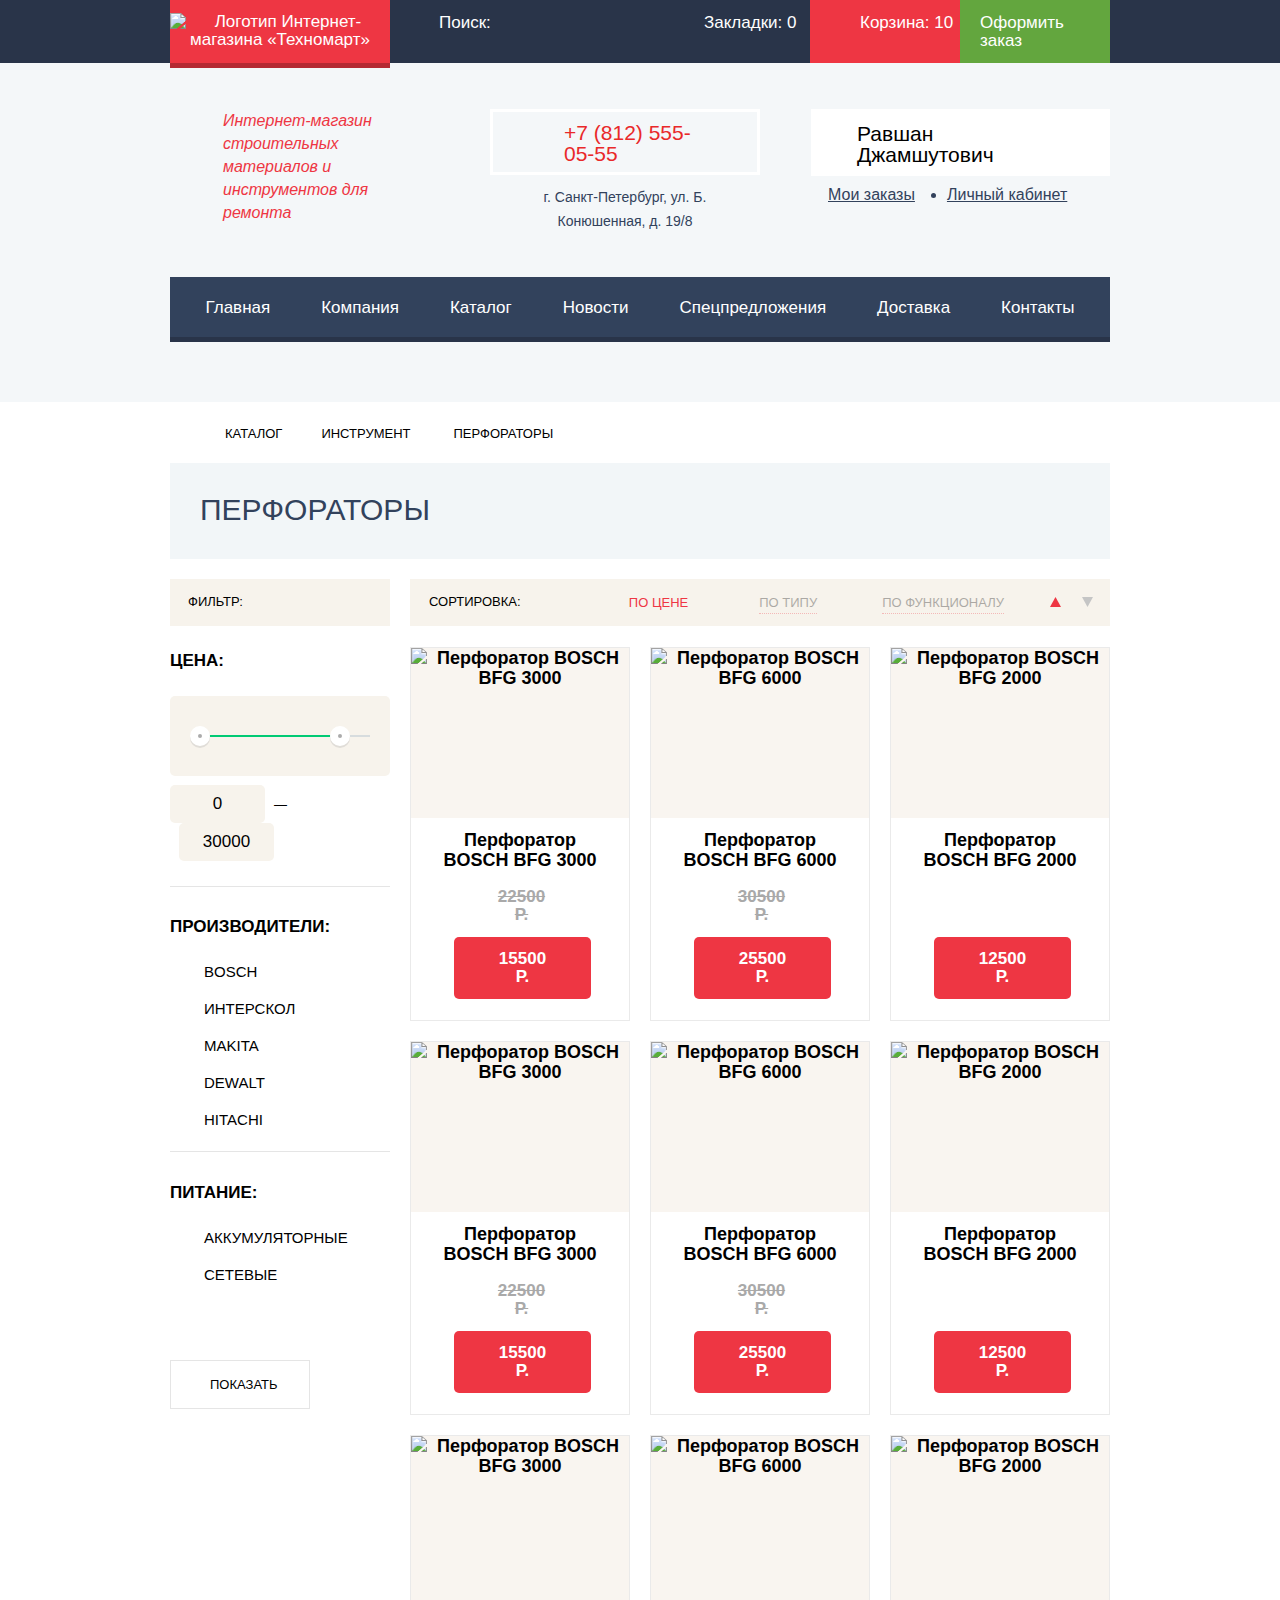
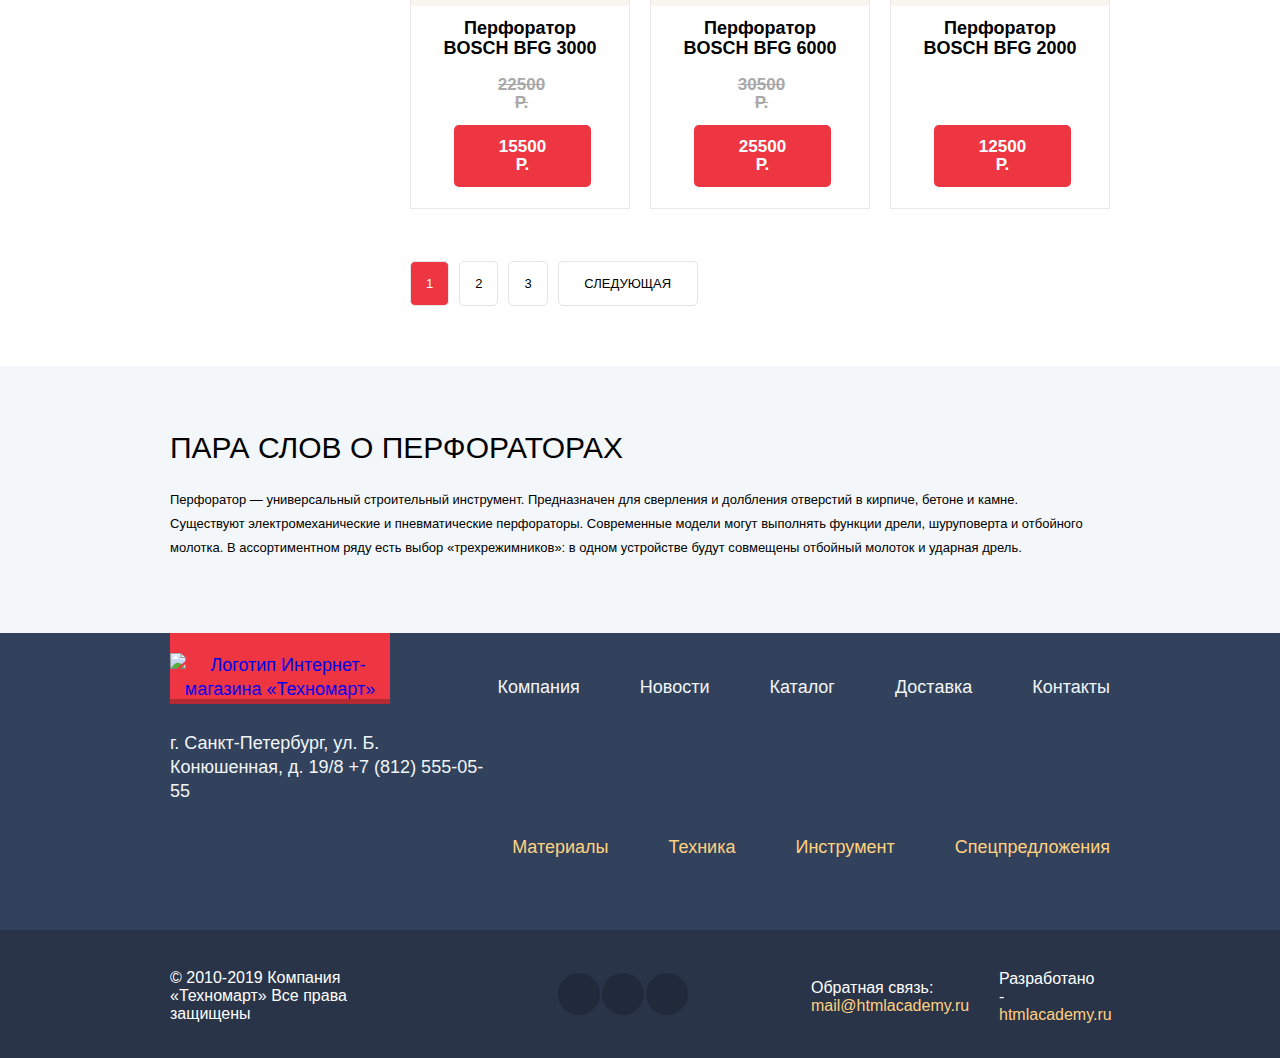
==== commit 2e99e597: "Личный проект: начинаем оформление декоративных элементов" ====
--- a/catalog.html
+++ b/catalog.html
@@ -15,14 +15,14 @@
         <a class="site-logo-top" href="index.html"><img src="img/logo-tekhnomart.png" width="109" height="19"
             alt="Логотип Интернет-магазина «Техномарт»"></a>
         <div class="search">
-          <p>Поиск:</p>
+          <input type="checkbox" id="search" name="search"><label for="search">Поиск:</label>
           <form action="https://echo.htmlacademy.ru" method="get">
-            <label><input type="text" id="search" name="search" value="Перфоратор"></label>
+            <input type="text" id="search" name="search" value="Перфоратор">
           </form>
         </div>
-        <a href="">Закладки: 0</a>
-        <a class="cart-full" href="">Корзина: 10</a>
-        <a class="make-order-button" href="">Оформить заказ</a>
+        <a href="#">Закладки: 0</a>
+        <a class="cart-full" href="#">Корзина: 10</a>
+        <a class="make-order-button" href="#">Оформить заказ</a>
       </div>
     </div>
     <div class="information container">
@@ -32,36 +32,36 @@
         <p>г. Санкт-Петербург, ул. Б. Конюшенная, д. 19/8</p>
       </div>
       <div class="registered-user-block">
-        <p class="user"><a href="">Равшан Джамшутович</a></p>
+        <p class="user"><a href="#">Равшан Джамшутович</a></p>
         <ul class="registered-user">
-          <li><a href="">Мои заказы</a></li>
-          <li><a href="">Личный кабинет</a></li>
+          <li><a href="#">Мои заказы</a></li>
+          <li><a href="#">Личный кабинет</a></li>
         </ul>
       </div>
       <ul class="user-registration changable">
-        <li><a href="">Войти</a></li>
-        <li><a href="">Регистрация</a></li>
+        <li><a class="login" href="#">Войти</a></li>
+        <li><a class="registration" href="#">Регистрация</a></li>
       </ul>
     </div>
     <nav class="main-navigation container">
       <ul class="site-navigation">
         <li><a href="index.html">Главная</a></li>
-        <li><a href="">Компания</a></li>
+        <li><a href="#">Компания</a></li>
         <li><a>Каталог</a></li>
-        <li><a href="">Новости</a></li>
-        <li><a href="">Спецпредложения</a></li>
-        <li><a href="">Доставка</a></li>
-        <li><a href="">Контакты</a></li>
+        <li><a href="#">Новости</a></li>
+        <li><a href="#">Спецпредложения</a></li>
+        <li><a href="#">Доставка</a></li>
+        <li><a href="#">Контакты</a></li>
       </ul>
     </nav>
   </header>
   <main>
     <div class="container">
       <ul class="breadcrumbs">
-        <li><a href="index.html"></a></li>
+        <li><a class="home" href="index.html"></a></li>
         <li><a href="catalog.html">Каталог</a></li>
-        <li><a href="">Инструмент</a></li>
-        <li>Перфораторы</li>
+        <li><a href="#">Инструмент</a></li>
+        <li class="breadcrumbs-current">Перфораторы</li>
       </ul>
       <h1 class="catalog-heading">Перфораторы</h1>
       <div class="filter-sorting-products">
@@ -85,27 +85,26 @@
             </fieldset>
             <fieldset>
               <legend>Производители:</legend>
-              <ul class="producers">
-                <li><input class="filter-input" type="checkbox" id="bosch" name="bosch" checked><label
-                    for="bosch">Bosch</label></li>
-                <li><input class="filter-input" type="checkbox" id="interskol" name="interskol"><label
-                    for="interskol">Интерскол</label></li>
-                <li><input class="filter-input" type="checkbox" id="makita" name="makita" checked><label
-                    for="makita">Makita</label></li>
-                <li><input class="filter-input" type="checkbox" id="dewalt" name="dewalt"><label
-                    for="dewalt">Dewalt</label>
-                </li>
-                <li><input class="filter-input" type="checkbox" id="hitachi" name="hitachi"><label
-                    for="hitachi">Hitachi</label></li>
+              <ul>
+                <li class="filter-option"><input class="visually-hidden filter-input-checkbox" type="checkbox" id="bosch"
+                    name="bosch" checked><label for="bosch">Bosch</label></li>
+                <li class="filter-option"><input class="visually-hidden filter-input-checkbox" type="checkbox" id="interskol"
+                    name="interskol"><label for="interskol">Интерскол</label></li>
+                <li class="filter-option"><input class="visually-hidden filter-input-checkbox" type="checkbox" id="makita"
+                    name="makita" checked><label for="makita">Makita</label></li>
+                <li class="filter-option"><input class="visually-hidden filter-input-checkbox" type="checkbox" id="dewalt"
+                    name="dewalt"><label for="dewalt">Dewalt</label></li>
+                <li class="filter-option"><input class="visually-hidden filter-input-checkbox" type="checkbox" id="hitachi"
+                    name="hitachi"><label for="hitachi">Hitachi</label></li>
               </ul>
             </fieldset>
             <fieldset>
               <legend>Питание:</legend>
-              <ul class="power">
-                <li><input class="filter-input" type="radio" id="power1" name="power" value="power1" checked><label
-                    for="power1">Аккумуляторные</label></li>
-                <li><input class="filter-input" type="radio" id="power2" name="power" value="power2"><label
-                    for="power2">Сетевые</label></li>
+              <ul>
+                <li class="filter-option"><input class="visually-hidden filter-input-radio" type="radio" id="power1"
+                    name="power" value="power1" checked><label for="power1">Аккумуляторные</label></li>
+                <li class="filter-option"><input class="visually-hidden filter-input-radio" type="radio" id="power2"
+                    name="power" value="power2"><label for="power2">Сетевые</label></li>
               </ul>
             </fieldset>
             <button class="filter-button" type="submit">Показать</button>
@@ -115,18 +114,18 @@
           <section class="sorting">
             <h2>Сортировка:</h2>
             <ul>
-              <li><button class="active" type="button">по цене</button></li>
-              <li><button type="button">по типу</button></li>
-              <li><button type="button">по функционалу</button></li>
-              <li><button type="button"></button></li>
-              <li><button type="button"></button></li>
+              <li><button class="cost-sorting active" type="button">по цене</button></li>
+              <li><button class="type-sorting" type="button">по типу</button></li>
+              <li><button class="functions-sorting" type="button">по функционалу</button></li>
+              <li><button class="up-sorting active" type="button"></button></li>
+              <li><button class="down-sorting" type="button"></button></li>
             </ul>
           </section>
           <section>
             <h2 class="visually-hidden">Список товаров</h2>
             <ul class="products-list catalog">
               <li class="products">
-                <h3><a href="">Перфоратор BOSCH BFG 3000</a></h3>
+                <h3><a href="#">Перфоратор BOSCH BFG 3000</a></h3>
                 <img src="img/bfg3000.jpg" width="218" height="170" alt="Перфоратор BOSCH BFG 3000">
                 <del>22500 Р.</del>
                 <p class="price">15500 Р.</p>
@@ -136,7 +135,7 @@
                 </ul>
               </li>
               <li class="products">
-                <h3><a href="">Перфоратор BOSCH BFG 6000</a></h3>
+                <h3><a href="#">Перфоратор BOSCH BFG 6000</a></h3>
                 <img src="img/bfg6000.jpg" width="218" height="170" alt="Перфоратор BOSCH BFG 6000">
                 <del>30500 Р.</del>
                 <p class="price">25500 Р.</p>
@@ -146,7 +145,7 @@
                 </ul>
               </li>
               <li class="products new">
-                <h3><a href="">Перфоратор BOSCH BFG 2000</a></h3>
+                <h3><a href="#">Перфоратор BOSCH BFG 2000</a></h3>
                 <img src="img/bfg2000.jpg" width="218" height="170" alt="Перфоратор BOSCH BFG 2000">
                 <p class="price">12500 Р.</p>
                 <ul class="product-action">
@@ -155,7 +154,7 @@
                 </ul>
               </li>
               <li class="products">
-                <h3><a href="">Перфоратор BOSCH BFG 3000</a></h3>
+                <h3><a href="#">Перфоратор BOSCH BFG 3000</a></h3>
                 <img src="img/bfg3000.jpg" width="218" height="170" alt="Перфоратор BOSCH BFG 3000">
                 <del>22500 Р.</del>
                 <p class="price">15500 Р.</p>
@@ -165,7 +164,7 @@
                 </ul>
               </li>
               <li class="products new">
-                <h3><a href="">Перфоратор BOSCH BFG 6000</a></h3>
+                <h3><a href="#">Перфоратор BOSCH BFG 6000</a></h3>
                 <img src="img/bfg6000.jpg" width="218" height="170" alt="Перфоратор BOSCH BFG 6000">
                 <del>30500 Р.</del>
                 <p class="price">25500 Р.</p>
@@ -175,7 +174,7 @@
                 </ul>
               </li>
               <li class="products">
-                <h3><a href="">Перфоратор BOSCH BFG 2000</a></h3>
+                <h3><a href="#">Перфоратор BOSCH BFG 2000</a></h3>
                 <img src="img/bfg2000.jpg" width="218" height="170" alt="Перфоратор BOSCH BFG 2000">
                 <p class="price">12500 Р.</p>
                 <ul class="product-action">
@@ -184,7 +183,7 @@
                 </ul>
               </li>
               <li class="products new">
-                <h3><a href="">Перфоратор BOSCH BFG 3000</a></h3>
+                <h3><a href="#">Перфоратор BOSCH BFG 3000</a></h3>
                 <img src="img/bfg3000.jpg" width="218" height="170" alt="Перфоратор BOSCH BFG 3000">
                 <del>22500 Р.</del>
                 <p class="price">15500 Р.</p>
@@ -194,7 +193,7 @@
                 </ul>
               </li>
               <li class="products">
-                <h3><a href="">Перфоратор BOSCH BFG 6000</a></h3>
+                <h3><a href="#">Перфоратор BOSCH BFG 6000</a></h3>
                 <img src="img/bfg6000.jpg" width="218" height="170" alt="Перфоратор BOSCH BFG 6000">
                 <del>30500 Р.</del>
                 <p class="price">25500 Р.</p>
@@ -204,7 +203,7 @@
                 </ul>
               </li>
               <li class="products">
-                <h3><a href="">Перфоратор BOSCH BFG 2000</a></h3>
+                <h3><a href="#">Перфоратор BOSCH BFG 2000</a></h3>
                 <img src="img/bfg2000.jpg" width="218" height="170" alt="Перфоратор BOSCH BFG 2000">
                 <p class="price">12500 Р.</p>
                 <ul class="product-action">
@@ -215,9 +214,9 @@
             </ul>
             <ul class="pagination-list">
               <li class="pagination-item pagination-item-current"><a>1</a></li>
-              <li class="pagination-item"><a href="">2</a></li>
-              <li class="pagination-item"><a href="">3</a></li>
-              <li class="pagination-item"><a href="">Следующая</a></li>
+              <li class="pagination-item"><a href="#">2</a></li>
+              <li class="pagination-item"><a href="#">3</a></li>
+              <li class="pagination-item"><a href="#">Следующая</a></li>
             </ul>
           </section>
         </div>
@@ -235,8 +234,8 @@
     </div>
     <section hidden>
       <h2>Товар добавлен в корзину!</h2>
-      <a href="">Оформить заказ</a>
-      <a href="">Продолжить покупки</a>
+      <a href="#">Оформить заказ</a>
+      <a href="#">Продолжить покупки</a>
       <button type="button" aria-label="Закрыть"></button>
     </section>
   </main>
@@ -250,17 +249,17 @@
             <a href="tel:+78125550555">+7 (812) 555-05-55</a></p>
         </div>
         <ul class="site-navigation-down-1">
-          <li><a href="">Компания</a></li>
-          <li><a href="">Новости</a></li>
+          <li><a href="#">Компания</a></li>
+          <li><a href="#">Новости</a></li>
           <li><a>Каталог</a></li>
-          <li><a href="">Доставка</a></li>
-          <li><a href="">Контакты</a></li>
+          <li><a href="#">Доставка</a></li>
+          <li><a href="#">Контакты</a></li>
         </ul>
         <ul class="site-navigation-down-2">
-          <li><a href="">Материалы</a></li>
-          <li><a href="">Техника</a></li>
-          <li><a href="">Инструмент</a></li>
-          <li><a href="">Спецпредложения</a></li>
+          <li><a href="#">Материалы</a></li>
+          <li><a href="#">Техника</a></li>
+          <li><a href="#">Инструмент</a></li>
+          <li><a href="#">Спецпредложения</a></li>
         </ul>
       </div>
     </div>
@@ -270,9 +269,9 @@
           Все права защищены</p>
         <div class="footer-social">
           <ul>
-            <li><a href="" aria-label="Страница «Техномарт» Вконтакте"></a></li>
-            <li><a href="" aria-label="Страница «Техномарт» в Фейсбук"></a></li>
-            <li><a href="" aria-label="Страница «Техномарт» в Инстаграм"></a></li>
+            <li><a class="social-button vk-button" href="#" aria-label="Страница «Техномарт» Вконтакте"></a></li>
+            <li><a class="social-button fb-button" href="#" aria-label="Страница «Техномарт» в Фейсбук"></a></li>
+            <li><a class="social-button insta-button" href="#" aria-label="Страница «Техномарт» в Инстаграм"></a></li>
           </ul>
         </div>
         <p>Обратная связь:
--- a/css/style.css
+++ b/css/style.css
@@ -46,19 +46,45 @@
     font-style: normal;
 }
 
+html {
+    box-sizing: border-box;
+}
+
 *,
 *::before,
 *::after {
     box-sizing: inherit;
 }
 
-html {
-    box-sizing: border-box;
-}
+.visually-hidden:not(:focus):not(:active),
+input[type="checkbox"].visually-hidden,
+input[type="radio"].visually-hidden {
+    position: absolute;
+
+    width: 1px;
+    height: 1px;
+    margin: -1px;
+    border: 0;
+    padding: 0;
+
+    white-space: nowrap;
+
+    clip-path: inset(100%);
+    clip: rect(0 0 0 0);
+    overflow: hidden;
+}
+
+a {
+    text-decoration: none;
+}
+
+/*img {
+    max-width: 100%;
+    height: auto;
+}*/
 
 body {
     margin: 0;
-    padding: 0;
 
     font-family: "Cuprum", "Arial", sans-serif;
     font-size: 17px;
@@ -68,10 +94,6 @@
     color: #ffffff;
 
     background-color: #ffffff;
-}
-
-a {
-    text-decoration: none;
 }
 
 .content {
@@ -147,6 +169,7 @@
 
 .user-navigation {
     display: flex;
+    flex-wrap: wrap;
     
     font: inherit;
     line-height: 18px;
@@ -160,14 +183,6 @@
     color: #ffffff;
 }
 
-.user-navigation a:nth-of-type(2) {
-    padding-left: 44px;
-}
-
-.user-navigation a:nth-of-type(3) {
-    padding-left: 50px;
-}
-
 .user-navigation a:hover,
 .user-navigation a:focus {
     background-color: #212a3a;
@@ -206,23 +221,51 @@
     width: 270px;
 }
 
-.search p {
+.search label {
+    display: block;
+    margin: 0;
     padding-top: 14px;
     padding-bottom: 16px;
     padding-left: 49px;
-    margin: 0;
 
     font: inherit;
     line-height: 18px;
 }
 
-.search:hover {
-    background-color: #212a3a;    
+.search label::before {
+    content: "";
+  
+    position: absolute;
+    top: 14px;
+    left: 17px;
+    z-index: 2;
+  
+    width: 17px;
+    height: 17px;
+  
+    background-image: url("../img/icon-search.svg");
+    background-repeat: no-repeat;
+    
+    opacity: 0.3;    
+}
+
+.search:hover label::before {
+    opacity: 1;
+}
+
+.search input[type="checkbox"]:checked ~ label::before {
+    background-image: url("data:image/svg+xml,%3Csvg xmlns="http://www.w3.org/2000/svg" width="17" height="17" viewBox="0 0 17 17"%3E%3Cpath fill="%23ee3643" d="M17 15.586l-3.542-3.542A7.465 7.465 0 0 0 15 7.5 7.5 7.5 0 1 0 7.5 15c1.71 0 3.282-.579 4.544-1.542L15.586 17 17 15.586zM2 7.5C2 4.467 4.467 2 7.5 2 10.532 2 13 4.467 13 7.5c0 3.032-2.468 5.5-5.5 5.5A5.506 5.506 0 0 1 2 7.5z"/%3E%3C/svg%3E");
+
+    opacity: 1;
+}
+
+.search input[type="checkbox"] {
+    display: none;
 }
 
 .search input {
     border: none; 
-    outline: none;
+    outline: 0;
 }
 
 .search form {
@@ -241,9 +284,77 @@
     background-color: #ffffff;
 }
 
-.search:active form {
+.search:hover {
+    background-color: #212a3a;    
+}
+
+.search input[type="checkbox"]:checked ~ form {
     display: block;
 }
+
+.user-navigation a:nth-of-type(2) {
+    position: relative;
+
+    padding-left: 44px;
+}
+
+.user-navigation a:nth-of-type(2)::before {
+    content: "";
+  
+    position: absolute;
+    top: 14px;
+    left: 17px;
+    z-index: 2;
+  
+    width: 14px;
+    height: 16px;
+  
+    background-image: url("../img/icon-bookmark.svg");
+    background-repeat: no-repeat;
+    
+    
+    opacity: 0.3;    
+}
+
+.user-navigation a:nth-of-type(2):hover::before {
+   opacity: 1;
+}
+
+.user-navigation a:nth-of-type(2):active::before {
+    opacity: 0.5;
+ }
+
+.user-navigation a:nth-of-type(3) {
+    position: relative;
+
+    padding-left: 50px;
+}
+
+.user-navigation a:nth-of-type(3)::before {
+    content: "";
+  
+    position: absolute;
+    top: 14px;
+    left: 18px;
+    z-index: 2;
+  
+    width: 15px;
+    height: 15px;
+  
+    background-image: url("../img/icon-cart.svg");
+    background-repeat: no-repeat;
+    
+    
+    opacity: 0.3;    
+}
+
+.user-navigation a:nth-of-type(3):hover::before {
+    opacity: 1;
+ }
+ 
+ .user-navigation a:nth-of-type(3):active::before {
+     opacity: 0.5;
+  }
 
 .user-navigation .make-order-button {
     padding-right: 22px;
@@ -294,6 +405,8 @@
 }
 
 .contacts-top a{
+    position: relative;
+
     width: 270px;
     margin-left: 71px;
     padding-top: 10px;
@@ -307,6 +420,21 @@
     color: #e9292a;
 
     border: 3px solid #ffffff;
+}
+
+.contacts-top a::before {
+    content: "";
+  
+    position: absolute;
+    top: 11px;
+    left: 15px;
+    z-index: 2;
+  
+    width: 19px;
+    height: 19px;
+  
+    background-image: url("../img/icon-phone.svg");
+    background-repeat: no-repeat;  
 }
 
 .contacts-top p {
@@ -345,18 +473,52 @@
 .user-registration li:first-of-type {
     width: 121px;
     margin-right: 10px;
+}
+
+.user-registration a.login {
+    position: relative;
+    display: block;
+
     padding-top: 14px;
     padding-right: 27px;
     padding-bottom: 15px;
     padding-left: 48px;    
 }
 
+.user-registration a.login::before {
+    content: "";
+  
+    position: absolute;
+    top: 15px;
+    left: 14px;
+    z-index: 2;
+  
+    width: 20px;
+    height: 17px;
+  
+    background-image: url("../img/icon-login.svg");
+    background-repeat: no-repeat;  
+}
+
+.user-registration a.login:hover::before {
+    background-image: url("data:image/svg+xml,%3Csvg xmlns="http://www.w3.org/2000/svg" width="20" height="17" viewBox="0 0 20 17"%3E%3Cpath fill="%2332425c" d="M14.875 8.5L6 0v6H0v5h6v6z"/%3E%3Cpath fill="%2332425c" d="M16.986 15.01h-5.027V17h5.027c2.178 0 3.004-1.81 3.029-3.026V3.028C19.99 1.811 19.164 0 16.986 0h-5.027v1.99h5.027c.839 0 .992.681 1.01 1.057v10.904c-.017.376-.171 1.059-1.01 1.059z"/%3E%3C/svg%3E%0A");
+}
+
+.user-registration a.login:active::before {
+    background-image: url("../img/icon-login.svg");
+}
+
 .user-registration li:last-of-type {
-    width: 150px;
+    width: 150px; 
+}
+
+.user-registration a.registration {
+    display: block; 
+    
     padding-top: 14px;
     padding-right: 25px;
     padding-bottom: 11px;
-    padding-left: 25px;   
+    padding-left: 25px; 
 }
 
 .registered-user {
@@ -418,15 +580,61 @@
     width: 299px;
     margin: 0;
     margin-bottom: 10px;   
+}
+
+p.user a {
+    position: relative;
+    display: block;
     padding-top: 14px;
-    padding-right: 69px;
+    padding-right: 67px;
     padding-bottom: 11px;
-    padding-left: 47px;
-}
-
-p.user a {
-    display: inline-block;
-    width: 299px;    
+    padding-left: 46px;       
+}
+
+p.user a::before {
+    content: "";
+  
+    position: absolute;
+    top: 15px;
+    left: 13px;
+    z-index: 2;
+  
+    width: 20px;
+    height: 18px;
+  
+    background-image: url("../img/icon-user.svg");
+    background-repeat: no-repeat; 
+}
+
+p.user a:hover::before {
+    background-image: url("data:image/svg+xml,%3Csvg xmlns="http://www.w3.org/2000/svg" width="20" height="18" viewBox="0 0 20 18"%3E%3Cpath fill="%2332425c" d="M17.881 14.166c-2.144-.735-4.256-1.666-5.207-2.39-.657-.501-.77-1.618-.517-2.415 1.118-.903 1.864-2.477 1.864-4.278C14.021 2.276 12.221 0 10 0S5.979 2.276 5.979 5.083c0 1.801.746 3.374 1.863 4.277.253.798.141 1.915-.517 2.416-.95.724-3.063 1.654-5.207 2.39S0 18 0 18h20s.025-3.099-2.119-3.834z"/%3E%3C/svg%3E");
+}
+
+p.user a:active::before {
+    background-image: url("../img/icon-user.svg");
+}
+
+p.user a::after {
+    content: "";
+  
+    position: absolute;
+    top: 15px;
+    right: 10px;
+    z-index: 2;
+  
+    width: 20px;
+    height: 17px;
+  
+    background-image: url("../img/icon-logout.svg");
+    background-repeat: no-repeat; 
+}
+
+p.user a:hover::after {
+    background-image: url("data:image/svg+xml,%3Csvg xmlns="http://www.w3.org/2000/svg" width="21" height="17" viewBox="0 0 21 17"%3E%3Cg fill="%2332425c"%3E%3Cpath fill="%2332425c" d="M21 8.5L12.125 0v6h-6v5h6v6z"/%3E%3Cpath fill="%2332425c" d="M3.106 13.952V3.048c.018-.376.171-1.057 1.01-1.057h5.027V0H4.116C1.938 0 1.112 1.81 1.087 3.027v10.946C1.112 15.189 1.938 17 4.116 17h5.027v-1.99H4.116c-.839 0-.992-.683-1.01-1.058z"/%3E%3C/g%3E%3C/svg%3E");
+}
+
+p.user a:active::after {
+    background-image: url("../img/icon-logout.svg");
 }
 
 .main-navigation {
@@ -439,16 +647,24 @@
 
 .site-navigation {
     display: flex;
+    flex-wrap: wrap;
+    margin: 0;
+    padding: 0;
     list-style: none;
 }
 
 .site-navigation li {
     flex-grow: 1;
+    
+    text-align: center;
 }
 
 .site-navigation a {
-    margin-top: 22px;
-    margin-bottom: 26px;
+    display: block;
+    width: 100%;
+    padding-top: 22px;
+    padding-bottom: 26px;
+    
     color: #ffffff;
 }
 
@@ -462,7 +678,7 @@
 
     background-color: #1d2739;
 }
-
+    
 .changable {
     display: none;
 }
@@ -479,7 +695,20 @@
     color: #000000;
 }
 
+.breadcrumbs .home {
+    display: inline-block;
+    width: 14px;
+    height: 14px;
+    vertical-align: top;
+    
+    background-image: url("../img/icon-home.svg");
+    background-repeat: no-repeat;
+    background-position: 0 2px;
+}
+
 .breadcrumbs li {
+    position: relative;
+    
     font-family: "PT Sans", "Arial", sans-serif;
     font-size: 13px;
     line-height: 18px;
@@ -496,6 +725,25 @@
     margin-left: 43px;
 }
 
+.breadcrumbs li::after {
+    content: "";
+  
+    position: absolute;
+    top: 2px;
+    right: -25px;
+    z-index: 2;
+  
+    width: 8px;
+    height: 12px;
+  
+    background-image: url("../img/icon-right-small.svg");
+    background-repeat: no-repeat; 
+}
+
+.breadcrumbs-current::after {
+    display: none;
+  }
+
 ul.promo {
     list-style: none;
     display: flex;
@@ -507,7 +755,7 @@
 
 .promo-block-1 {
     display: flex;
-    align-items: flex-start;
+    
     flex-wrap: wrap;
     width: 620px;
     margin-right: auto;
@@ -523,6 +771,7 @@
 
 .promo li {
     width: 300px;
+    padding-bottom: 22px;
     
     font: inherit;
     font-size: 24px;
@@ -531,21 +780,65 @@
 }
 
 .promo-1 {
+    display: flex;
+    flex-direction: column;
+    position: relative;
+    
     margin-right: 20px;
+    margin-bottom: 20px;
     padding-top: 26px;
     padding-left: 23px;
     
     background-color: #ffbf47;
 }
 
+.promo-1::after {
+    content: "";
+  
+    position: absolute;
+    top: 31px;
+    right: 43px;
+    z-index: 2;
+  
+    width: 44px;
+    height: 65px;
+  
+    background-image: url("../img/icon-1.svg");
+    background-repeat: no-repeat; 
+}
+
 .promo-2 {
+    display: flex;
+    flex-direction: column;
+    position: relative;
+
+    margin-bottom: 20px;
     padding-top: 26px;
     padding-left: 23px;
 
     background-color: #3bbce3;
 }
 
+.promo-2::after {
+    content: "";
+  
+    position: absolute;
+    top: 33px;
+    right: 28px;
+    z-index: 2;
+  
+    width: 75px;
+    height: 61px;
+  
+    background-image: url("../img/icon-2.svg");
+    background-repeat: no-repeat; 
+}
+
 .promo-3 {
+    display: flex;
+    flex-direction: column;
+    position: relative;
+
     margin-bottom: 20px;
     padding-top: 26px;
     padding-left: 22px;
@@ -553,7 +846,26 @@
     background-color: #dc91d8;
 }
 
+.promo-3::after {
+    content: "";
+  
+    position: absolute;
+    top: 31px;
+    right: 31px;
+    z-index: 2;
+  
+    width: 78px;
+    height: 62px;
+  
+    background-image: url("../img/icon-3.svg");
+    background-repeat: no-repeat; 
+}
+
 .promo-4 {
+    display: flex;
+    flex-direction: column;
+    position: relative;
+
     margin-bottom: 20px;
     padding-top: 26px;
     padding-left: 23px;
@@ -561,11 +873,51 @@
     background-color: #8ed78f;
 }
 
+.promo-4::after {
+    content: "";
+  
+    position: absolute;
+    top: 26px;
+    right: 45px;
+    z-index: 2;
+  
+    width: 59px;
+    height: 72px;
+  
+    background-image: url("../img/icon-4.svg");
+    background-repeat: no-repeat; 
+}
+
 .promo-5 {
+    display: flex;
+    flex-direction: column;
+    position: relative;
+
     padding-top: 26px;
     padding-left: 22px;
 
     background-color: #ffc047;
+}
+
+.promo-5::after {
+    content: "";
+  
+    position: absolute;
+    top: 32px;
+    right: 31px;
+    z-index: 2;
+  
+    width: 78px;
+    height: 63px;
+  
+    background-image: url("../img/icon-5.svg");
+    background-repeat: no-repeat; 
+}
+
+.promo p {
+    margin: 0;
+    margin-bottom: 16px;
+    padding: 0;
 }
 
 .promo a {
@@ -577,6 +929,7 @@
     font-weight: normal;
     color: #ffffff;
     text-align: center;
+    vertical-align: middle;
     text-transform: uppercase;
 
     background-color:rgba(229, 229, 229, 0.1);
@@ -584,36 +937,26 @@
 }
 
 .promo-1 a {
-    margin-top: 15px;
-    margin-bottom: 22px;
     padding-top: 12px;
     padding-bottom: 14px;
 }
 
 .promo-2 a {
-    margin-top: 15px;
-    margin-bottom: 22px;
+    padding-top: 12px;
+    padding-bottom: 14px;
+}
+
+.promo-3 a {
+    padding-top: 12px;
+    padding-bottom: 12px;
+}
+
+.promo-4 a {
     padding-top: 14px;
     padding-bottom: 14px;
 }
 
-.promo-3 a {
-    margin-top: 19px;
-    margin-bottom: 22px;
-    padding-top: 12px;
-    padding-bottom: 12px;
-}
-
-.promo-4 a {
-    margin-top: 16px;
-    margin-bottom: 22px;
-    padding-top: 14px;
-    padding-bottom: 14px;
-}
-
 .promo-5 a {
-    margin-top: 16px;
-    margin-bottom: 22px;
     padding-top: 14px;
     padding-bottom: 14px;
 }
@@ -627,16 +970,111 @@
     background-color:rgba(178, 178, 178, 0.3);
 }
 
-.slider-top {  
-    margin-top: 20px;
-
-    background-color: #1c1310;
+li.slider-top {  
+    position: relative;
+    width: 620px;
+    margin: 0;
+    padding: 0;
 }
 
 .slider-top ul {
     margin: 0;
     padding: 0;
 }
+
+.slider-top::before {
+    content: "";
+  
+    position: absolute;
+    top: 114px;
+    left: 25px;
+    z-index: 2;
+  
+    width: 22px;
+    height: 40px;
+  
+    background-image: url("../img/icon-left.svg");
+    background-repeat: no-repeat; 
+}
+
+.slider-top::after {
+    content: "";
+  
+    position: absolute;
+    top: 114px;
+    right: 20px;
+    z-index: 2;
+  
+    width: 22px;
+    height: 40px;
+  
+    background-image: url("../img/icon-right.svg");
+    background-repeat: no-repeat; 
+}
+
+.slider-controls {
+    position: absolute;
+    bottom: 40px;
+    left: 295px;
+    z-index: 5;
+    
+    font-size: 0;
+}
+
+.slider-controls label {
+    position: relative;
+    display: inline-block;
+    width: 10px;
+    height: 10px;
+    margin-right: 10px;
+  
+    vertical-align: top;
+  
+    background-color: #ffffff;
+    border-radius: 50%;
+    cursor: pointer;
+}
+
+.slider-controls label::before {
+    display: none;
+
+    content: "";
+  
+    position: absolute;
+    left: 2px;
+    top: 2px;
+    z-index: 6;
+  
+    width: 6px;
+    height: 6px;
+     
+    background-color: #ee3643;
+    border-radius: 50%;
+}
+
+.slider-controls input:checked + label::before {
+    display: block;
+}
+
+.slide-1 {
+    display: flex;
+    flex-direction: column;
+
+    position: relative;
+    z-index: 1; 
+    width: 620px;  
+} 
+
+.slide-2 {
+    display: flex;
+    flex-direction: column;
+
+    position: absolute;
+    top: 0;
+    left: 0;
+    z-index: -1; 
+    width: 620px;    
+} 
 
 .slide-1 p:first-of-type,
 .slide-2 p:first-of-type {
@@ -679,28 +1117,6 @@
     padding-left: 49px;
 }
 
-.slide-1 {
-    position: absolute;
-    z-index: 2; 
-    width: 620px;  
-} 
-
-.slide-2 {
-    position: relative;
-    z-index: 1; 
-    width: 620px;    
-} 
-
-.promo-flex {
-    display: flex;
-    flex-direction: column;
-}
-
-.promo-flex p {
-    margin: 0;
-    padding: 0;
-}
-
 .slider-top a.button {
     background-color: #ee3643;
 }
@@ -806,9 +1222,10 @@
 }
 
 p.price {
+    position: relative;
     width: 137px;
     margin-top: auto;
-    margin-right: 40px; /*ширина и отступ справа указаны с вычетом красного треугольника*/
+    margin-right: 40px; 
     margin-bottom: 21px;
     margin-left: 43px;
     padding-top: 13px;
@@ -822,6 +1239,18 @@
     
     background-color: #ee3643;
     border-radius: 5px;
+}
+
+.products p.price::after {
+    position: absolute;
+    top: 0;
+    left: 137px;
+    z-index: 6;
+    width: 34px;
+    height: 34px;
+
+    background-color: #ee3643;
+    transform: rotate(45deg);
 }
 
 .products del {
@@ -1038,47 +1467,6 @@
     margin-bottom: auto;
 }
 
-.services-list {
-   margin-left: 320px;
-}
-
-.services-list:first-of-type .content {
-    width: 275px;
-    margin-top: 34px;
-}
-
-.services-list:nth-of-type(2) .content {
-    width: 379px;
-    margin-top: 38px;
-}
-
-.services-list:nth-of-type(3) .content {
-    width: 279px;
-    margin-top: 34px;
-    margin-bottom: 31px;
-}
-
-.services-list .button {
-    width: 195px;
-    margin-top: 31px;
-    margin-bottom: auto;
-    padding-top: 14px;
-    padding-right: 44px;
-    padding-bottom: 14px;
-    padding-left: 44px;    
-}
-
-.services-list h3 {
-    margin: 0;
-    padding: 0;
-    
-    font: inherit;
-    font-size: 36px;
-    line-height: 36px;
-    color: #32425c;
-    text-transform: uppercase;
-}
-
 .slider-down-list {
     list-style: none;
     position: relative;
@@ -1088,18 +1476,12 @@
     padding: 0;
 }
 
-.tab,
-.slider-down-button {
+.tab {
     display: flex;
     align-items: flex-start;
 }
 
 .tab input[type="radio"] {
-    display: none;
-}
-
-.services-list {
-    position: absolute;
     display: none;
 }
 
@@ -1118,14 +1500,102 @@
     padding: 0;
 }
 
+.services-list {
+    position: absolute;
+    display: none;
+    margin-left: 320px;
+}
+
+.services-list h3 {
+    margin: 0;
+    padding: 0;
+    
+    font: inherit;
+    font-size: 36px;
+    line-height: 36px;
+    color: #32425c;
+    text-transform: uppercase;
+}
+
+.tab:first-of-type .content {
+    width: 275px;
+    margin-top: 34px;
+}
+
+.tab:nth-of-type(2) .content {
+    width: 379px;
+    margin-top: 38px;
+    margin-right: 0;
+}
+
+.tab:nth-of-type(3) .content {
+    width: 279px;
+    margin-top: 34px;
+    margin-bottom: 31px;
+}
+
+.services-list .button {
+    width: 195px;
+    margin-bottom: auto;
+    padding-top: 14px;
+    padding-right: 44px;
+    padding-bottom: 14px;
+    padding-left: 44px;    
+}
+
+.tab:first-of-type .services-list::after {
+    content: "";
+  
+    position: absolute;
+    top: 21px;
+    left: 151px;
+    z-index: 3;
+  
+    width: 468px;
+    height: 261px;
+  
+    background-image: url("../img/delivery.png");
+    background-repeat: no-repeat; 
+}
+
+.tab:nth-of-type(2) .services-list::after {
+    content: "";
+  
+    position: absolute;
+    top: 0;
+    left: 239px;
+    z-index: 3;
+  
+    width: 389px;
+    height: 283px;
+  
+    background-image: url("../img/guarantee.png");
+    background-repeat: no-repeat; 
+}
+
+.tab:nth-of-type(3) .services-list::after {
+    content: "";
+  
+    position: absolute;
+    top: 0;
+    left: 165px;
+    z-index: 3;
+  
+    width: 465px;
+    height: 285px;
+  
+    background-image: url("../img/credit.png");
+    background-repeat: no-repeat; 
+}
+
 .slider-down-button {
     width: 240px;
-    height: 61px;
+    vertical-align: middle;
     padding-top: 21px;
     padding-bottom: 21px;
     padding-left: 23px;
 
-    font: ingerit;
+    font: inherit;
     font-size: 21px;
     line-height: 30px;
     font-weight: bold;
@@ -1182,6 +1652,8 @@
 }
 
 .delivery li {
+    position: relative;
+
     font: inherit;
     font-size: 18px;
     line-height: 20px;
@@ -1190,6 +1662,22 @@
 
 .delivery li:first-of-type {
     margin-bottom: 24px;
+}
+
+.delivery li:first-of-type::before,
+.delivery li:nth-of-type(2)::before,
+.delivery li:nth-of-type(3)::before {
+    content: "";
+  
+    position: absolute;
+    top: 8px;
+    left: -36px;
+    z-index: 2;
+  
+    width: 25px;
+    height: 2px;
+  
+    background-color: #ee3643; 
 }
 
 .delivery li:nth-of-type(2) {
@@ -1291,11 +1779,6 @@
     font-weight: bold;
 }
 
-.filter input {
-    margin-left: 0;
-    padding-left: 0;
-}
-
 .filter ul {
     list-style: none;
     margin: 0;
@@ -1305,14 +1788,155 @@
     line-height: 20px;
 }
 
-.filter-input {
-    background-color: #c5c5c5;
-}
-
-.filter-input:hover,
-.filter-input:focus {
-    background-color: #b5b5b5;
-}
+.range-filter {
+    width: 220px;
+    margin-top: 0;
+    padding-top: 0;
+}
+
+.range-controls {
+    position: relative;
+    height: 80px;
+    margin-bottom: 9px;
+    padding: 0;
+
+    background :#f7f3ec;
+    border-radius: 5px;
+    overflow: hidden;
+}
+
+.scale {
+    margin-top: 39px;
+    margin-left: 30px;
+        
+    width: 170px;
+    height: 2px;
+
+    background:#d7dcde; 
+}
+
+.bar {
+    height: 2px;
+    background: #00ca74;
+   
+    width: 140px;
+}
+
+.toggle {
+    position: absolute;
+    top: 30px;
+    left: 10px;
+    width: 20px;
+    height: 20px;
+    border: 8px solid white;
+    background: #ababab;
+    cursor: pointer;
+    border-radius: 50%;
+    box-shadow: 0 2px 0 0 #e0ddd8;
+}
+
+.min-toggle {
+    margin-left: 10px;
+}
+
+.max-toggle {
+    margin-left: 150px;
+}
+
+.price-controls input {
+    width: 95px;
+    height: 38px;
+
+    font-family: "PT Sans", "Arial", sans-serif;
+    font-size: 17px;
+    text-align: center;
+    color: #000000;
+
+    background :#f7f3ec;
+    border: none;   
+    border-radius: 5px;
+}
+
+.price-controls .min-price {
+    margin-right: 9px;
+}
+
+.price-controls .max-price {
+    margin-left: 9px;
+}
+
+.filter-option {
+    margin-bottom: 17px;
+    padding-left: 34px;
+}
+
+.filter-option:last-child {
+    margin-bottom: 0;
+}
+
+.filter-option label {
+    position: relative;
+    display: block;
+  
+    cursor: pointer;
+}
+
+.filter-input-checkbox + label::before {
+    content: "";
+    position: absolute;
+    top: 0;
+    left: -34px;
+  
+    width: 23px;
+    height: 23px;
+
+    background-image: url("../img/checkbox-off.svg");
+    background-repeat: no-repeat;
+    background-position: 0 0;
+}
+
+.filter-input-checkbox:checked + label::before {
+    content: "";
+    position: absolute;
+    top: 0;
+    left: -34px;
+  
+    width: 27px;
+    height: 27px;
+
+    background-image: url("../img/checkbox-on.svg");
+    background-repeat: no-repeat;
+    background-position: 0 0;
+}
+
+.filter-input-radio + label::before {
+    content: "";
+    position: absolute;
+    top: 0;
+    left: -34px;
+  
+    width: 25px;
+    height: 25px;
+
+    background-image: url("../img/radio-off.svg");
+    background-repeat: no-repeat;
+    background-position: 0 0;
+}
+
+.filter-input-radio:checked + label::before {
+    content: "";
+    position: absolute;
+    top: 0;
+    left: -34px;
+  
+    width: 25px;
+    height: 25px;
+
+    background-image: url("../img/radio-on.svg");
+    background-repeat: no-repeat;
+    background-position: 0 0;
+}
+
 
 .filter-input:disabled {
     background-color: #b5b5b5;
@@ -1321,30 +1945,6 @@
 
 .filter-input:disabled + label { 
     opacity: 0.4;
-}
-
-.producers li {
-    margin-bottom: 17px;
-}
-
-.producers li:last-child {
-    margin-bottom: 0;
-}
-
-.producers label {
-    margin-left: 12px;
-}
-
-.power li {
-    margin-bottom: 16px;
-}
-
-.power li:last-child {
-    margin-bottom: 0;
-}
-
-.power label {
-    margin-left: 10px;
 }
 
 .filter-button {
@@ -1368,81 +1968,6 @@
     background-color: #ffffff;
 }
 
-.range-filter {
-    width: 220px;
-    margin-top: 0;
-    padding-top: 0;
-}
-
-.range-controls {
-    position: relative;
-    height: 80px;
-    margin-bottom: 9px;
-    background :#f7f3ec;
-    border-radius: 5px;
-    overflow: hidden;
-}
-
-.scale {
-    margin-top: 39px;
-    margin-left: 30px;
-        
-    width: 170px;
-    height: 2px;
-
-    background:#d7dcde; 
-}
-
-.bar {
-    height: 2px;
-    background: #00ca74;
-    margin-left:10px;
-    width: 140px;
-}
-
-.toggle {
-    position: absolute;
-    top: 30px;
-    left: 10px;
-    width: 4px;
-    height: 4px;
-    border: 8px solid white;
-    background: #ababab;
-    cursor: pointer;
-    border-radius: 50%;
-    box-shadow: 0 2px 0 0 #e0ddd8;
-}
-
-.min-toggle {
-    margin-left: 20px;
-}
-
-.max-toggle {
-    margin-left: 160px;
-}
-
-.price-controls input {
-    width: 95px;
-    height: 38px;
-
-    font-family: "PT Sans", "Arial", sans-serif;
-    font-size: 17px;
-    text-align: center;
-    color: #000000;
-
-    background :#f7f3ec;
-    border: none;   
-    border-radius: 5px;
-}
-
-.price-controls .min-price {
-    margin-right: 9px;
-}
-
-.price-controls .max-price {
-    margin-left: 9px;
-}
-
 .sorting {
     display: flex;
     width: 700px;
@@ -1457,18 +1982,6 @@
     margin: 0;
     margin-left: auto;
     padding: 0;
-}
-
-.sorting li:first-of-type {
-    margin-right: 71px;
-}
-
-.sorting li:nth-of-type(2) {
-    margin-right: 65px;
-}
-
-.sorting li:nth-of-type(3) {
-    margin-right: 78px;
 }
 
 .sorting h2 {
@@ -1498,25 +2011,87 @@
     background-color: transparent;
 }
 
+.sorting button:hover,
+.sorting button:focus {
+    margin-bottom: 1px;
+
+    color: #000000;
+    
+    opacity: 1;
+    border-bottom: 1px solid #ee3643;  
+}
+
+button.cost-sorting {
+    margin-right: 71px;
+}
+
+button.type-sorting {
+    margin-right: 65px;
+}
+
+button.functions-sorting {
+    margin-right: 46px;
+}
+
+button.up-sorting {
+    width: 11px;
+    height: 14px;
+    margin-right: 21px;
+
+    opacity: 1;
+    border-bottom: none; 
+   
+    background-image: url("data:image/svg+xml,%3Csvg xmlns='http://www.w3.org/2000/svg' width='11' height='10' viewBox='0 0 11 10'%3E%3Cpath fill='%23c5c5c5' d='M5.5 0L0 10h11z'/%3E%3C/svg%3E");
+    background-repeat: no-repeat;
+    background-position: 0 3px; 
+}
+
+button.down-sorting {
+    width: 11px;
+    height: 14px;
+    margin-right: 17px;
+
+    opacity: 1;
+    border-bottom: none; 
+
+    background-image: url("data:image/svg+xml,%3Csvg xmlns='http://www.w3.org/2000/svg' width='11' height='10' viewBox='0 0 11 10'%3E%3Cpath fill='%23c5c5c5' d='M5.5 10L0 0h11'/%3E%3C/svg%3E");
+    background-repeat: no-repeat;   
+    background-position: 0 3px; 
+}
+
+button.up-sorting:hover,
+button.up-sorting:focus {
+    border-bottom: none;
+
+    background-image: url("../img/icon-up-dir.svg");
+}
+
+button.down-sorting:hover,
+button.down-sorting:focus {
+    border-bottom: none;
+
+    background-image: url("../img/icon-down-dir.svg");
+}
+
+button.up-sorting.active {
+    background-image: url("data:image/svg+xml,%3Csvg xmlns='http://www.w3.org/2000/svg' width='11' height='10' viewBox='0 0 11 10'%3E%3Cpath fill='%23ee3643' d='M5.5 0L0 10h11z'/%3E%3C/svg%3E");
+}
+
+button.down-sorting.active {
+    background-image: url("data:image/svg+xml,%3Csvg xmlns='http://www.w3.org/2000/svg' width='11' height='10' viewBox='0 0 11 10'%3E%3Cpath fill='%23ee3643' d='M5.5 10L0 0h11'/%3E%3C/svg%3E");
+}
+
 .sorting button.active {    
     color: #ee3643;
     opacity: 1;
     border-bottom: none;
 }
 
-.sorting button:hover,
-.sorting button:focus {
-    margin-bottom: 1px;
-
-    color: #000000;
-    
-    opacity: 1;
-    border-bottom: 1px solid #ee3643;  
-}
-
-ul.pagination-list {
-    display: flex;
+.pagination-list {
+    display: flex;
+    flex-wrap: wrap;
     list-style: none;
+
     margin-top: 32px;
     margin-right: auto;
     margin-bottom: 60px;
@@ -1525,19 +2100,14 @@
     font-family: "PT Sans", "Arial", sans-serif;
     color: #000000;
     font-size: 13px;
-    line-height: 18px;
+    line-height: 13px;
     text-align: center;
     text-transform: uppercase;
 }
 
 .pagination-item {
-    width: 38px;
     margin-right: 10px;
-    padding-top: 14px;
-    padding-right: 15px;
-    padding-bottom: 13px;
-    padding-left: 16px;
-
+    
     border: 1px solid #e5e5e5;
     border-radius: 5px;
     background-color: #ffffff; 
@@ -1545,10 +2115,14 @@
 
 .pagination-item:last-child {
     width: 140px;
+    margin-right: 0;
 }
 
 .pagination-item a {
-   color: #000000;  
+    display: block;
+    padding: 15px;
+
+    color: #000000;  
 }
 
 .pagination-item:hover,
@@ -1712,6 +2286,7 @@
 .main-footer-2 {
     display: flex;
     justify-content: space-between;
+    align-items: center;
 
     font: inherit;
     font-size: 16px;
@@ -1754,31 +2329,48 @@
 }
 
 .footer-social ul {
+    display: flex;
+    flex-wrap: wrap;
     list-style: none;
-}
-
-.footer-social li {
+    width: 134px;
+
+    margin: 0;
+    margin-right: 119px;
+    padding: 0;
+}
+
+.social-button {
+    display: flex;
+    align-items: center;
+    justify-content: center;
+    width: 42px;
+    height: 42px;
+    margin-right: 2px;    
+
     background-color: #212a3a;
-}
-
-.footer-social li {
-    background-color: #212a3a;
-}
-
-.footer-social li:hover,
-.footer-social li:focus,
-.footer-social li:active {
+    border-radius: 50%;
+}
+
+.vk-button {
+    background-image: url("../img/icon-vk.svg");   
+    background-repeat: no-repeat;
+    background-position: 50% 50%;
+}
+
+.fb-button {
+    background-image: url("../img/icon-fb.svg"); 
+    background-repeat: no-repeat;  
+    background-position: 50% 50%;
+}
+
+.insta-button {
+    background-image: url("../img/icon-insta.svg");   
+    background-repeat: no-repeat;
+    background-position: 50% 50%;
+}
+
+.social-button:hover,
+.social-button:focus,
+.social-button:active {
     background-color: #ee3643;
-} 
-
-.visually-hidden {
-    position: absolute;
-    width: 1px;
-    height: 1px;
-    margin: -1px;
-    border: 0;
-    padding: 0;
-    clip: rect(0 0 0 0);
-    overflow: hidden;
-}
-
+} 